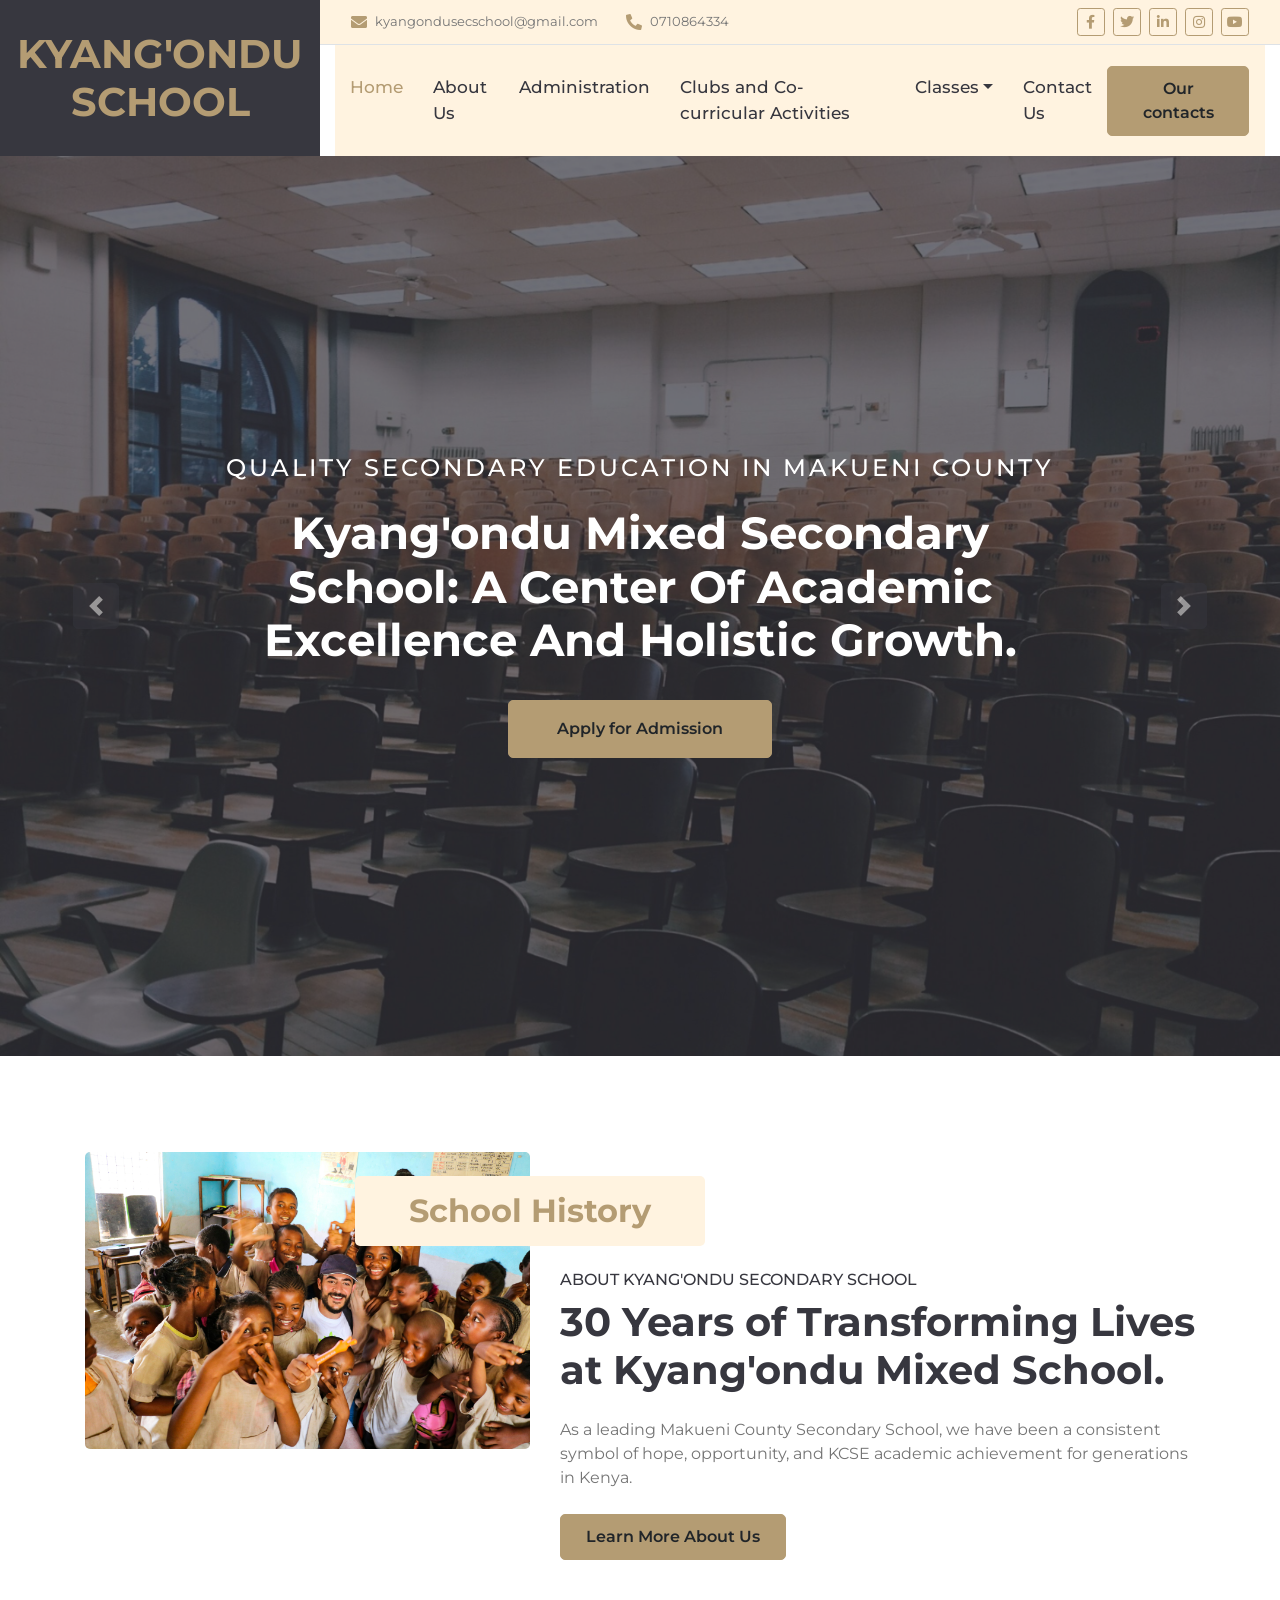
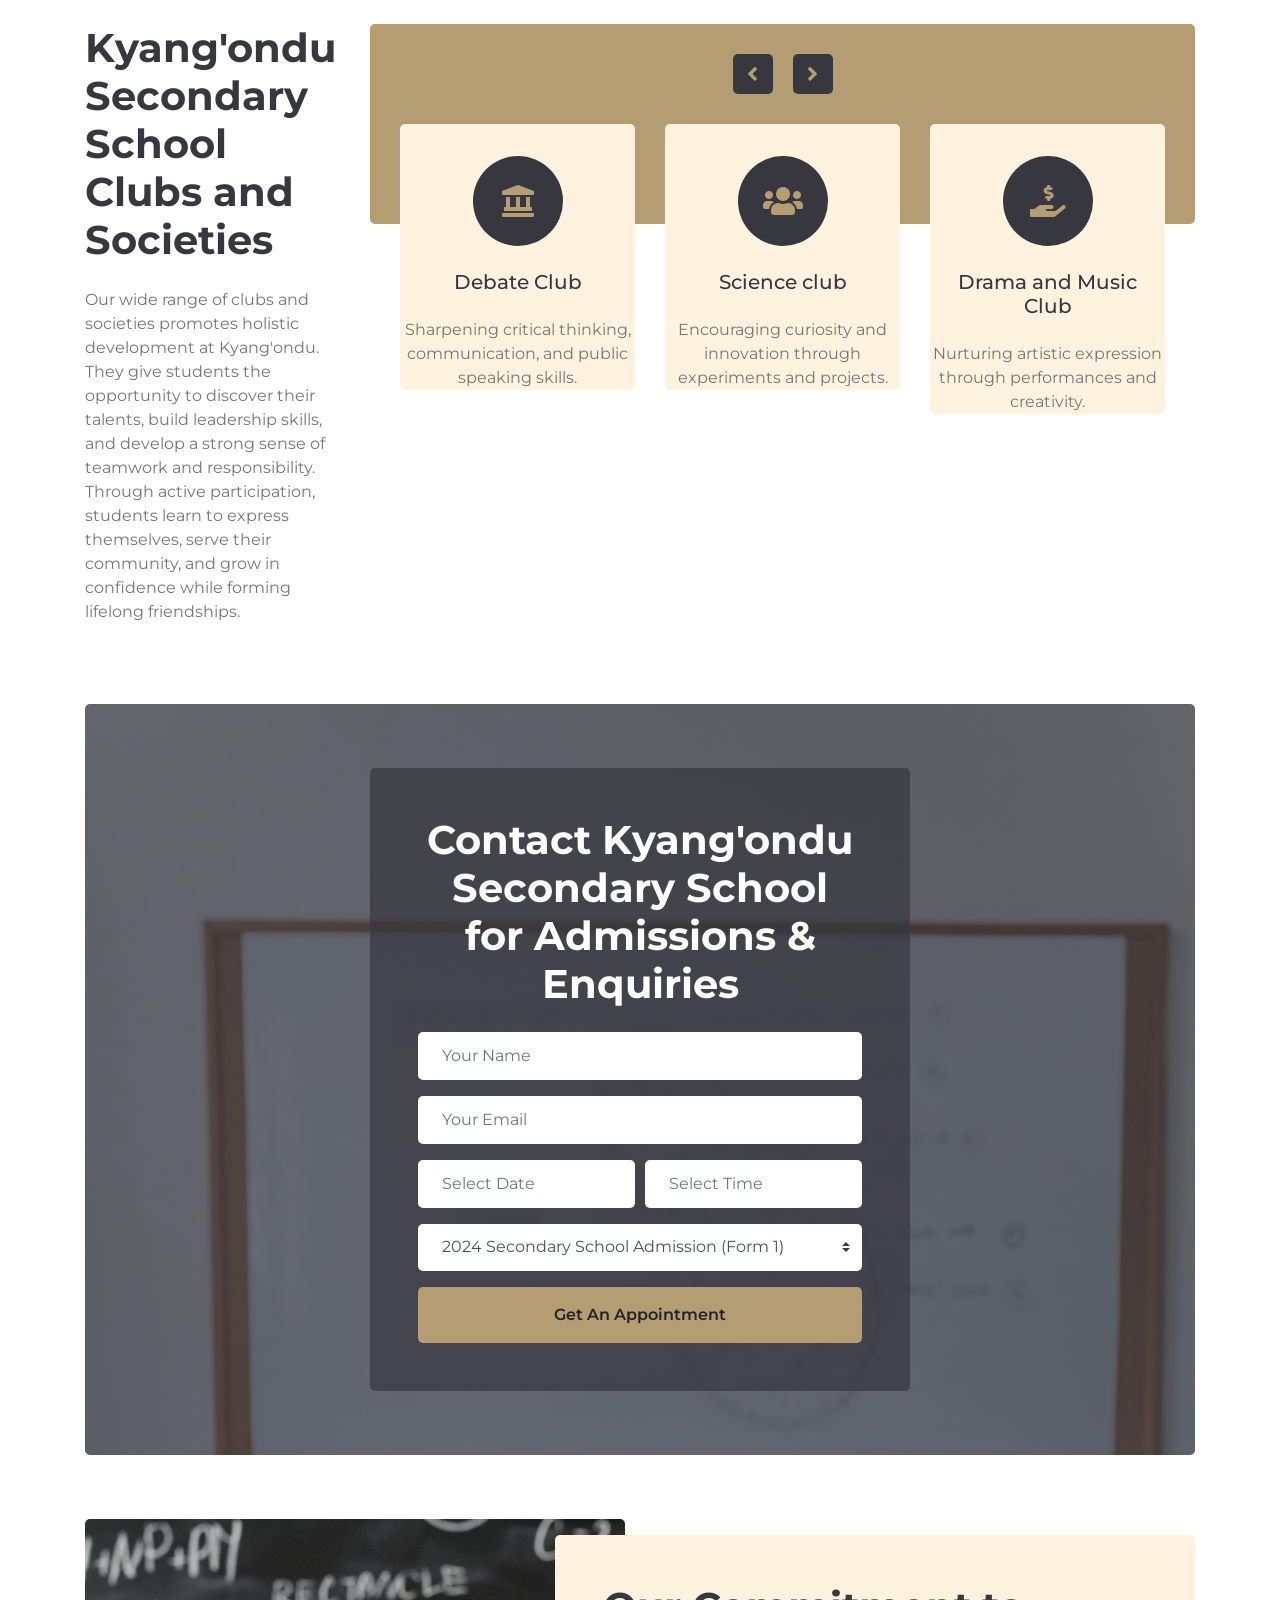
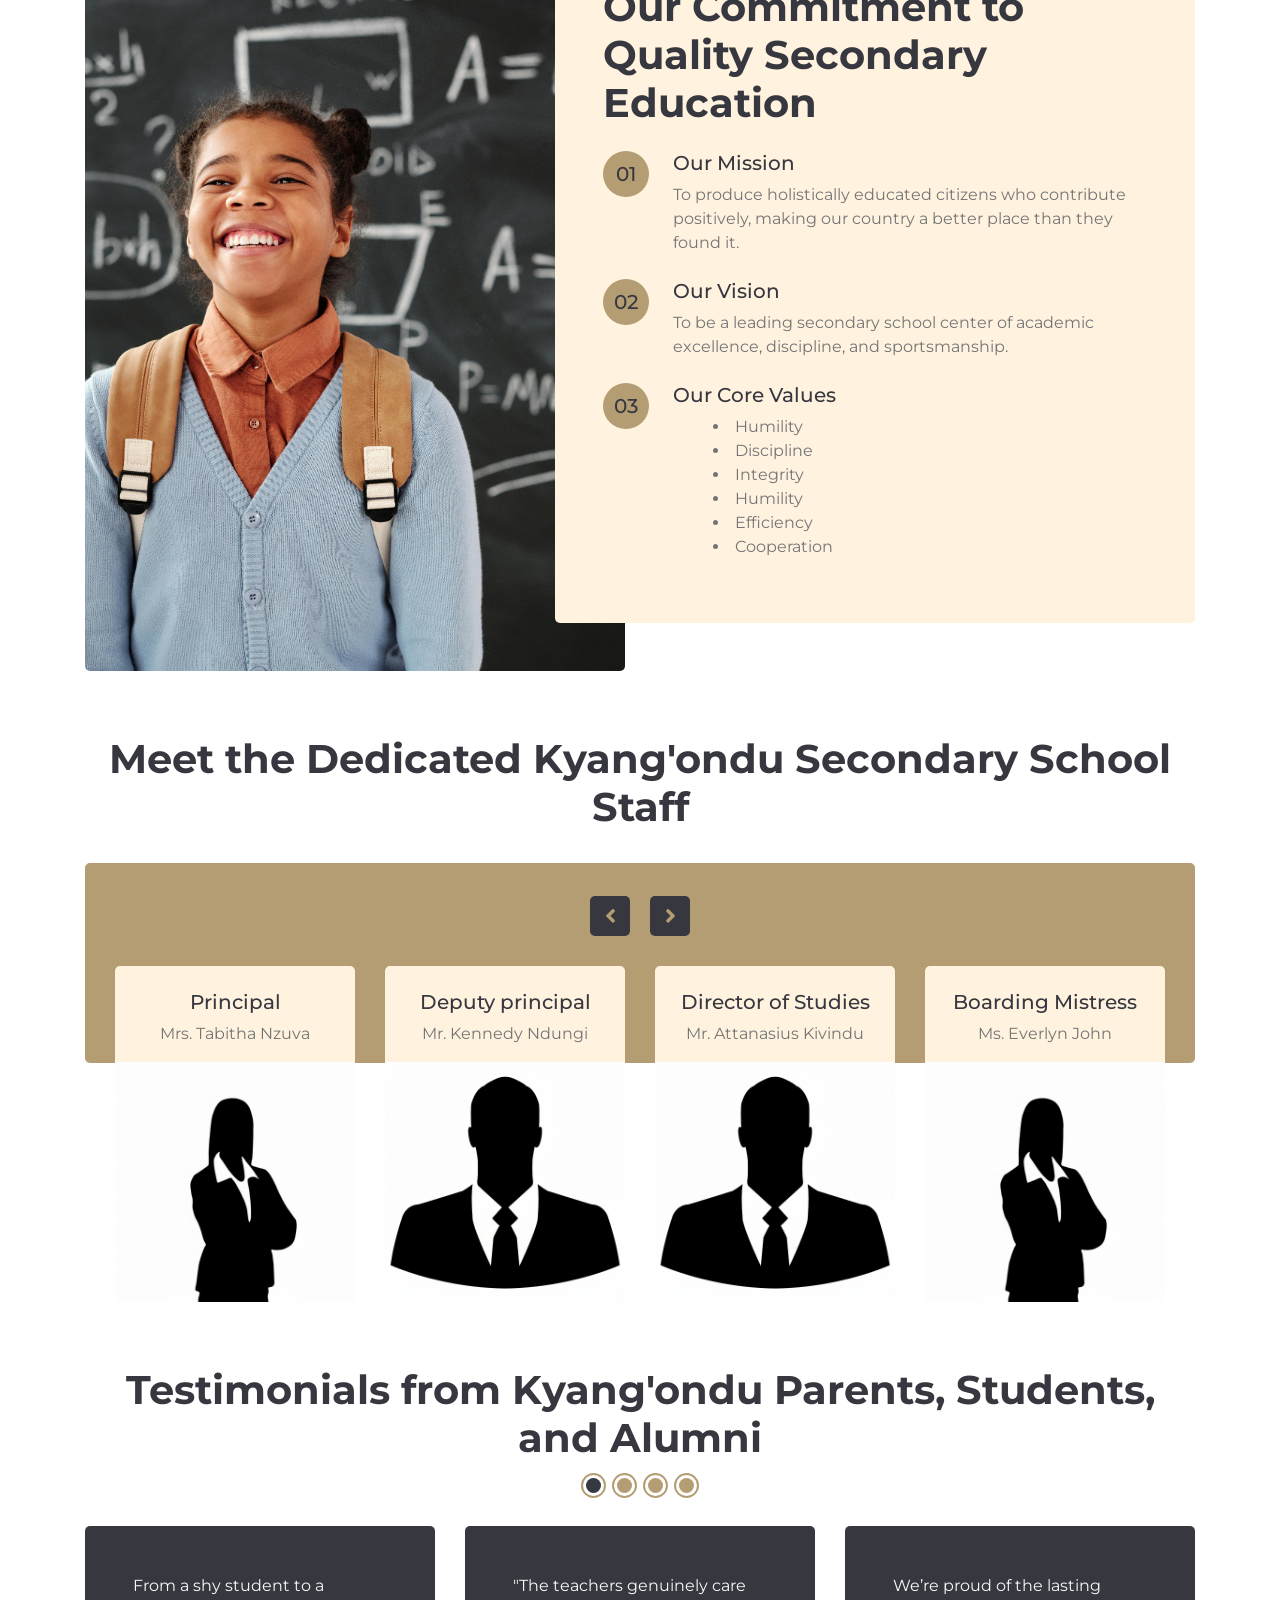
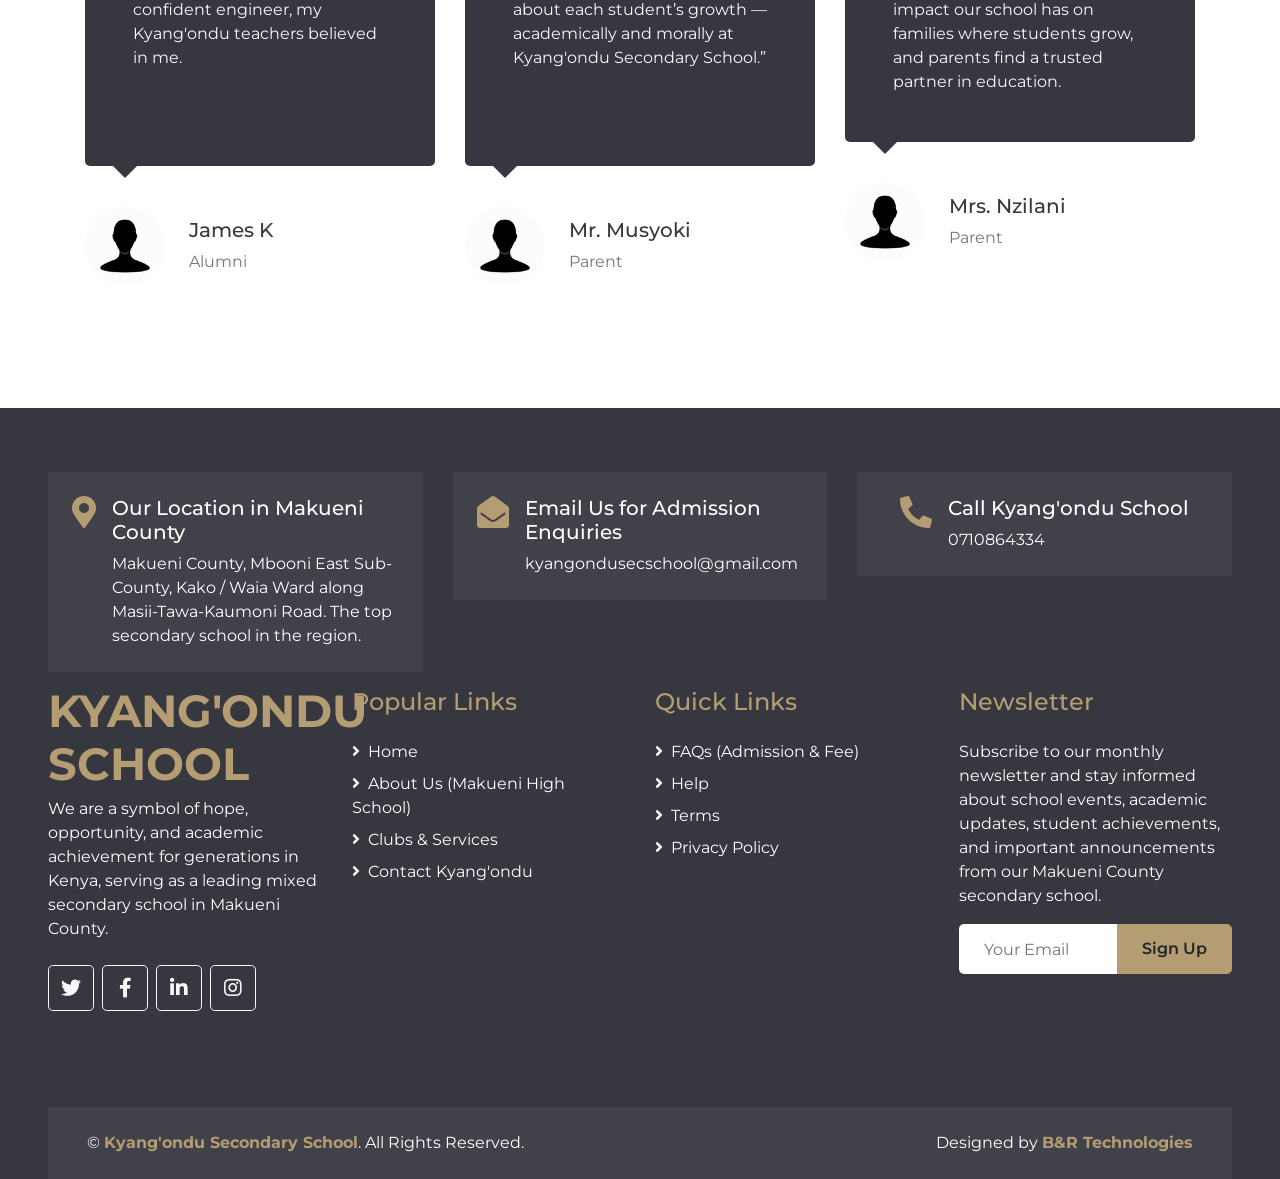
==== index.html @ d557ee7a "first commit" ====
<!DOCTYPE html>
<html lang="en">

<head>
    <meta charset="utf-8">
    <title>Kyang'ondu Mixed Secondary School | Academic Excellence in Makueni County, Kenya</title>
    <meta content="width=device-width, initial-scale=1.0" name="viewport">
    <meta content="Kyang'ondu Mixed Secondary School, Makueni County High School, Mbooni East, KCSE Performance, Quality Education Kenya, Secondary School Admission" name="keywords">
    <meta content="Kyang'ondu Mixed Secondary School: A center of academic excellence and discipline in Mbooni East, Makueni County. Offering quality secondary education and holistic development. Learn about our admission process and staff." name="description">

    <!-- Favicon -->
    <link href="img/favicon.ico" rel="icon">

    <!-- Google Web Fonts -->
    <link rel="preconnect" href="https://fonts.gstatic.com">
    <link href="https://fonts.googleapis.com/css2?family=Montserrat:wght@400;600&family=Roboto:wght@300;500;700&display=swap" rel="stylesheet"> 

    <!-- Font Awesome -->
    <link href="https://cdnjs.cloudflare.com/ajax/libs/font-awesome/5.10.0/css/all.min.css" rel="stylesheet">

    <!-- Libraries Stylesheet -->
    <link href="lib/owlcarousel/assets/owl.carousel.min.css" rel="stylesheet">
    <link href="lib/tempusdominus/css/tempusdominus-bootstrap-4.min.css" rel="stylesheet" />

    <!-- Customized Bootstrap Stylesheet -->
    <link href="css/style.css" rel="stylesheet">
</head>

<body>
    <!-- Header Start -->
    <div class="container-fluid">
        <div class="row">
            <div class="col-lg-3 bg-secondary d-none d-lg-block">
                <a href="index.html" class="navbar-brand w-100 h-100 m-0 p-0 d-flex align-items-center justify-content-center">
                    <!-- SEO: Main school name in H1 is strong -->
                    <h1 class="m-0 text-primary text-uppercase fs-3 fs-md-2 fs-lg-1 text-center">Kyang'ondu <br> School</h1>
                </a>
            </div>
            <div class="col-lg-9">
                <div class="row bg-white border-bottom d-none d-lg-flex">
                    <div class="col-lg-7 text-left">
                        <div class="h-100 d-inline-flex align-items-center py-2 px-3">
                            <i class="fa fa-envelope text-primary mr-2"></i>
                            <small>kyangondusecschool@gmail.com</small>
                        </div>
                        <div class="h-100 d-inline-flex align-items-center py-2 px-2">
                            <i class="fa fa-phone-alt text-primary mr-2"></i>
                            <small>0710864334</small>
                        </div>
                    </div>
                    <div class="col-lg-5 text-right">
                        <div class="d-inline-flex align-items-center p-2">
                            <a class="btn btn-sm btn-outline-primary btn-sm-square mr-2" href="">
                                <i class="fab fa-facebook-f"></i>
                            </a>
                            <a class="btn btn-sm btn-outline-primary btn-sm-square mr-2" href="">
                                <i class="fab fa-twitter"></i>
                            </a>
                            <a class="btn btn-sm btn-outline-primary btn-sm-square mr-2" href="">
                                <i class="fab fa-linkedin-in"></i>
                            </a>
                            <a class="btn btn-sm btn-outline-primary btn-sm-square mr-2" href="">
                                <i class="fab fa-instagram"></i>
                            </a>
                            <a class="btn btn-sm btn-outline-primary btn-sm-square mr-2" href="">
                                <i class="fab fa-youtube"></i>
                            </a>
                        </div>
                    </div>
                </div>
                <nav class="navbar navbar-expand-lg bg-white navbar-light p-0">
                    <a href="index.html" class="navbar-brand d-block d-lg-none">
                        <h3 class="m-0 display-4 text-primary text-uppercase">Kyang'ondu <br> School </h3>
                    </a>
                    <button type="button" class="navbar-toggler" data-toggle="collapse" data-target="#navbarCollapse">
                        <span class="navbar-toggler-icon"></span>
                    </button>
                    <div class="collapse navbar-collapse justify-content-between" id="navbarCollapse">
                        <div class="navbar-nav mr-auto py-0">
                            <a href="index.html" class="nav-item nav-link active">Home</a>
                            <a href="about.html" class="nav-item nav-link">About Us</a>
                            <a href="team.html" class="nav-item nav-link">Administration</a>
                            <a href="service.html" class="nav-item nav-link">Clubs and Co-curricular Activities</a>
                            <div class="nav-item dropdown">
                                <a href="#" class="nav-link dropdown-toggle" data-toggle="dropdown">Classes</a>
                                <div class="dropdown-menu rounded-0 m-0">
                                    <a href="#" class="dropdown-item">Form 1 Admission</a>
                                    <a href="#" class="dropdown-item">Form 2</a>
                                    <a href="#" class="dropdown-item">Form 3</a>
                                    <a href="#" class="dropdown-item">Form 4 (KCSE Class)</a>
                                </div>
                            </div>
                            <a href="contact.html" class="nav-item nav-link">Contact Us</a>
                        </div>
                        <a href="#footer" class="btn btn-primary mr-3 d-none d-lg-block">Our contacts</a>
                    </div>
                </nav>
            </div>
        </div>
    </div>
    <!-- Header End -->


    <!-- Carousel Start -->
    <div class="container-fluid p-0 mb-5 pb-5">
        <div id="header-carousel" class="carousel slide carousel-fade" data-ride="carousel">
            <div class="carousel-inner">
                <div class="carousel-item position-relative active" style="height: 100vh; min-height: 400px;">
                    <!-- SEO: Added alt text -->
                    <img class="position-absolute w-100 h-100" src="img/hall.jpg" style="object-fit: cover;" alt="Students gathered in the Kyang'ondu Secondary School assembly hall">
                    <div class="carousel-caption d-flex flex-column align-items-center justify-content-center">
                        <div class="p-3" style="max-width: 900px;">
                            <!-- SEO: Added keywords 'Secondary Education' and 'Makueni County' -->
                            <h4 class="text-white text-uppercase mb-4" style="letter-spacing: 3px;">Quality Secondary Education in Makueni County</h4>
                            <h3 class="display-4 text-capitalize text-white mb-4">Kyang'ondu Mixed Secondary School: A Center of Academic Excellence and Holistic Growth.</h3>
                            <a class="btn btn-primary py-3 px-5 mt-2" href="contact.html">Apply for Admission</a>
                        </div>
                    </div>
                </div>
                <div class="carousel-item position-relative" style="height: 100vh; min-height: 400px;">
                    <!-- SEO: Added alt text -->
                    <img class="position-absolute w-100 h-100" src="img/class room.jpg" style="object-fit: cover;" alt="A bright and equipped classroom at Kyang'ondu Mixed Secondary School">
                    <div class="carousel-caption d-flex flex-column align-items-center justify-content-center">
                        <div class="p-3" style="max-width: 900px;">
                            <!-- SEO: Added keywords 'KCSE Performance' and 'Student Transformation' -->
                            <h4 class="text-white text-uppercase mb-4" style="letter-spacing: 5px;">Leading KCSE Performance & Student Transformation</h4>
                            <h3 class="display-4 text-capitalize text-white mb-2">Kyang'ondu School: Dedicated to Excellence, Service, and Academic Achievement in Kenya.</h3>
                            <a class="btn btn-primary py-3 px-5 mt-2" href="contact.html">Get in touch with us</a>
                        </div>
                    </div>
                </div>
            </div>
            <a class="carousel-control-prev" href="#header-carousel" data-slide="prev">
                <div class="btn btn-lg btn-secondary btn-lg-square">
                    <span class="carousel-control-prev-icon"></span>
                </div>
            </a>
            <a class="carousel-control-next" href="#header-carousel" data-slide="next">
                <div class="btn btn-lg btn-secondary btn-lg-square">
                    <span class="carousel-control-next-icon"></span>
                </div>
            </a>
        </div>
    </div>
    <!-- Carousel End -->


    <!-- About Start -->
    <div class="container-fluid py-5">
        <div class="container py-5">
            <div class="row">
                <div class="col-lg-5">
                    <!-- SEO: Added alt text -->
                    <img class="img-fluid rounded" src="img/background.jpg" alt="Entrance view of Kyang'ondu Mixed Secondary School campus">
                </div>
                <div class="col-lg-7 mt-4 mt-lg-0">
                    <h2 class="position-relative text-center bg-white text-primary rounded p-3 mt-4 mb-4 d-none d-lg-block" style="width: 350px; margin-left: -205px;">School History</h2>
                    <h6 class="text-uppercase">About Kyang'ondu Secondary School</h6>
                    <!-- SEO: Added name and KCSE keyword -->
                    <h1 class="mb-4">30 Years of Transforming Lives at Kyang'ondu Mixed School.</h1>
                    <p>As a leading Makueni County Secondary School, we have been a consistent symbol of hope, opportunity, and KCSE academic achievement for generations in Kenya.</p>
                    <a href="about.html" class="btn btn-primary mt-2">Learn More About Us</a>
                </div>
            </div>
        </div>
    </div>
    <!-- About End -->


    <!-- Services Start -->
    <div class="container-fluid py-5">
        <div class="container py-5">
            <div class="row">
                <div class="col-lg-3">
                    <!-- SEO: Added name and services context keyword -->
                    <h1 class="mb-4">Kyang'ondu Secondary School Clubs and Societies</h1>
                    <p>Our wide range of clubs and societies promotes holistic development at Kyang'ondu. They give students the opportunity to discover their talents, 
                        build leadership skills, and develop a strong sense of teamwork and responsibility.
                        Through active participation, students learn to express themselves, serve their community, 
                        and grow in confidence while forming lifelong friendships.</p>
                </div>
                <div class="col-lg-9 pt-5 pt-lg-0">
                    <div class="bg-primary rounded" style="height: 200px;"></div>
                    <div class="owl-carousel service-carousel position-relative" style="margin-top: -100px; padding: 0 30px;">
                        <div class="d-flex flex-column align-items-center text-center bg-white rounded pt-4">
                            <div class="icon-box bg-secondary text-primary mt-2 mb-4">
                                <i class="fa fa-2x fa-landmark"></i>
                            </div>
                            <h5 class="mb-4 px-4">Debate Club</h5>
                            <p class="m-0">Sharpening critical thinking, communication, and public speaking skills.</p>
                        </div>
                        <div class="d-flex flex-column align-items-center text-center bg-white rounded pt-4">
                            <div class="icon-box bg-secondary text-primary mt-2 mb-4">
                                <i class="fa fa-2x fa-users"></i>
                            </div>
                            <h5 class="mb-4 px-4">Science club</h5>
                            <p class="m-0">Encouraging curiosity and innovation through experiments and projects.</p>
                        </div>
                        <div class="d-flex flex-column align-items-center text-center bg-white rounded pt-4">
                            <div class="icon-box bg-secondary text-primary mt-2 mb-4">
                                <i class="fa fa-2x fa-hand-holding-usd"></i>
                            </div>
                            <h5 class="mb-4 px-4">Drama and Music Club</h5>
                            <p class="m-0">Nurturing artistic expression through performances and creativity.</p>
                        </div>
                        <div class="d-flex flex-column align-items-center text-center bg-white rounded pt-4">
                            <div class="icon-box bg-secondary text-primary mt-2 mb-4">
                                <i class="fa fa-2x fa-gavel"></i>
                            </div>
                            <h5 class="mb-4 px-4">Journalism Club</h5>
                            <p class="m-0">Developing writing, photography, and storytelling skills for the school newsletter.</p>
                        </div>
                    </div>
                </div>
            </div>
        </div>
    </div>
    <!-- Services End -->


    <!-- Appointment Start -->
    <div class="container-fluid py-5">
        <div class="container py-5">
            <div class="bg-appointment rounded">
                <div class="row h-100 align-items-center justify-content-center">
                    <div class="col-lg-6 py-5">
                        <div class="rounded p-5 my-5" style="background: rgba(55, 55, 63, .7);">
                            <!-- SEO: Added specific contact keywords -->
                            <h1 class="text-center text-white mb-4">Contact Kyang'ondu Secondary School for Admissions & Enquiries</h1>
                            <form>
                                <div class="form-group">
                                    <input type="text" class="form-control border-0 p-4" placeholder="Your Name" required="required" />
                                </div>
                                <div class="form-group">
                                    <input type="email" class="form-control border-0 p-4" placeholder="Your Email" required="required" />
                                </div>
                                <div class="form-row">
                                    <div class="col-6">
                                        <div class="form-group">
                                            <div class="date" id="date" data-target-input="nearest">
                                                <input type="text" class="form-control border-0 p-4 datetimepicker-input" placeholder="Select Date" data-target="#date" data-toggle="datetimepicker"/>
                                            </div>
                                        </div>
                                    </div>
                                    <div class="col-6">
                                        <div class="form-group">
                                            <div class="time" id="time" data-target-input="nearest">
                                                <input type="text" class="form-control border-0 p-4 datetimepicker-input" placeholder="Select Time" data-target="#time" data-toggle="datetimepicker"/>
                                            </div>
                                        </div>
                                    </div>
                                </div>
                                <div class="form-group">
                                    <select class="custom-select border-0 px-4" style="height: 47px;">
                                        <!-- SEO: Targeted Admission option -->
                                        <option selected>2024 Secondary School Admission (Form 1)</option>
                                        <option value="1">Appointment with a teacher</option>
                                        <option value="2">School visit/Tour</option>
                                        <option value="3">Other Enquiry</option>
                                    </select>
                                </div>
                                <div>
                                    <button class="btn btn-primary btn-block border-0 py-3" type="submit">Get An Appointment</button>
                                </div>
                            </form>
                        </div>
                    </div>
                </div>
            </div>
        </div>
    </div>
    <!-- Appointment End -->


    <!-- Features Start -->
    <div class="container-fluid py-5">
        <div class="container py-5">
            <div class="row">
                <div class="col-lg-6" style="min-height: 500px;">
                    <div class="position-relative h-100 rounded overflow-hidden">
                        <!-- SEO: Added alt text -->
                        <img class="position-absolute w-100 h-100" src="img/classp.jpg" style="object-fit: cover;" alt="Students participating in a group class discussion at Kyang'ondu School">
                    </div>
                </div>
                <div class="col-lg-6 pt-5 pb-lg-5">
                    <div class="feature-text bg-white rounded p-lg-5">
                        <h1 class="mb-4">Our Commitment to Quality Secondary Education</h1>
                        <div class="d-flex mb-4">
                            <div class="btn-primary btn-lg-square px-3" style="border-radius: 50px;">
                                <h5 class="text-secondary m-0">01</h5>
                            </div>
                            <div class="ml-4">
                                <h5>Our Mission</h5>
                                <!-- SEO: Improved mission to include 'educated citizens' -->
                                <p class="m-0">To produce holistically educated citizens who contribute positively, making our country a better place than they found it.</p>
                            </div>
                        </div>
                        <div class="d-flex mb-4">
                            <div class="btn-primary btn-lg-square px-3" style="border-radius: 50px;">
                                <h5 class="text-secondary m-0">02</h5>
                            </div>
                            <div class="ml-4">
                                <h5>Our Vision</h5>
                                <!-- SEO: Reinforced key terms 'academic excellence' and 'secondary school' -->
                                <p class="m-0">To be a leading secondary school center of academic excellence, discipline, and sportsmanship.</p>
                            </div>
                        </div>
                        <div class="d-flex">
                            <div class="btn-primary btn-lg-square px-3" style="border-radius: 50px;">
                                <h5 class="text-secondary m-0">03</h5>
                            </div>
                            <div class="ml-4">
                                <h5>Our Core Values</h5>
                                <p class="m-2">
                                    <li style="margin-left: 40px;">Humility</li>
                                    <li style="margin-left: 40px;">Discipline</li>
                                    <li style="margin-left: 40px;">Integrity</li>
                                    <li style="margin-left: 40px;">Humility</li>
                                    <li style="margin-left: 40px;">Efficiency</li>
                                    <li style="margin-left: 40px;">Cooperation</li>
                                </p>
                            </div>
                        </div>
                    </div>
                </div>
            </div>
        </div>
    </div>
    <!-- Features End -->


    <!-- Team Start -->
    <div class="container-fluid py-5">
        <div class="container py-5">
            <div class="text-center pb-2">
                <!-- SEO: Added specific staff keywords -->
                <h1 class="mb-4">Meet the Dedicated Kyang'ondu Secondary School Staff</h1>
            </div>
            <div class="row">
                <div class="col-12">
                    <div class="bg-primary rounded" style="height: 200px;"></div>
                    <div class="owl-carousel team-carousel position-relative" style="margin-top: -97px; padding: 0 30px;">
                        <div class="team-item text-center bg-white rounded overflow-hidden pt-4">
                            <h5 class="mb-2 px-4">Principal</h5>
                            <p class="mb-3 px-4">Mrs. Tabitha Nzuva </p>
                            <div class="team-img position-relative">
                                <!-- SEO: Added alt text -->
                                <img class="img-fluid" src="img/femaleicon.png" alt="Principal of Kyang'ondu Secondary School, Mrs. Tabitha Nzuva">
                                <div class="team-social">
                                    <a class="btn btn-outline-light btn-square mx-1" href="#"><i class="fab fa-twitter"></i></a>
                                    <a class="btn btn-outline-light btn-square mx-1" href="#"><i class="fab fa-facebook-f"></i></a>
                                    <a class="btn btn-outline-light btn-square mx-1" href="#"><i class="fab fa-linkedin-in"></i></a>
                                </div>
                            </div>
                        </div>
                        <div class="team-item text-center bg-white rounded overflow-hidden pt-4">
                            <h5 class="mb-2 px-4">Deputy principal</h5>
                            <p class="mb-3 px-4">Mr. Kennedy Ndungi</p>
                            <div class="team-img position-relative">
                                <!-- SEO: Added alt text -->
                                <img class="img-fluid" src="img/maleicon.png" alt="Deputy Principal of Kyang'ondu Secondary School, Mr. Kennedy Ndungi">
                                <div class="team-social">
                                    <a class="btn btn-outline-light btn-square mx-1" href="#"><i class="fab fa-twitter"></i></a>
                                    <a class="btn btn-outline-light btn-square mx-1" href="#"><i class="fab fa-facebook-f"></i></a>
                                    <a class="btn btn-outline-light btn-square mx-1" href="#"><i class="fab fa-linkedin-in"></i></a>
                                </div>
                            </div>
                        </div>
                        <div class="team-item text-center bg-white rounded overflow-hidden pt-4">
                            <h5 class="mb-2 px-4">Director of Studies</h5>
                            <p class="mb-3 px-4">Mr. Attanasius Kivindu </p>
                            <div class="team-img position-relative">
                                <!-- SEO: Added alt text -->
                                <img class="img-fluid" src="img/maleicon.png" alt="Director of Studies, Kyang'ondu Secondary School, Mr. Attanasius Kivindu">
                                <div class="team-social">
                                    <a class="btn btn-outline-light btn-square mx-1" href="#"><i class="fab fa-twitter"></i></a>
                                    <a class="btn btn-outline-light btn-square mx-1" href="#"><i class="fab fa-facebook-f"></i></a>
                                    <a class="btn btn-outline-light btn-square mx-1" href="#"><i class="fab fa-linkedin-in"></i></a>
                                </div>
                            </div>
                        </div>
                        <div class="team-item text-center bg-white rounded overflow-hidden pt-4">
                            <h5 class="mb-2 px-4">Boarding Mistress</h5>
                            <p class="mb-3 px-4">Ms. Everlyn John </p>
                            <div class="team-img position-relative">
                                <!-- SEO: Added alt text -->
                                <img class="img-fluid" src="img/femaleicon.png" alt="Boarding Mistress, Kyang'ondu Secondary School, Ms. Everlyn John">
                                <div class="team-social">
                                    <a class="btn btn-outline-light btn-square mx-1" href="#"><i class="fab fa-twitter"></i></a>
                                    <a class="btn btn-outline-light btn-square mx-1" href="#"><i class="fab fa-facebook-f"></i></a>
                                    <a class="btn btn-outline-light btn-square mx-1" href="#"><i class="fab fa-linkedin-in"></i></a>
                                </div>
                            </div>
                        </div>
                        <div class="team-item text-center bg-white rounded overflow-hidden pt-4">
                            <h5 class="mb-2 px-4">Senior teacher</h5>
                            <p class="mb-3 px-4">Mrs. Agnes Muthama </p>
                            <div class="team-img position-relative">
                                <!-- SEO: Added alt text -->
                                <img class="img-fluid" src="img/femaleicon.png" alt="Senior Teacher, Kyang'ondu Secondary School, Mrs. Agnes Muthama">
                                <div class="team-social">
                                    <a class="btn btn-outline-light btn-square mx-1" href="#"><i class="fab fa-twitter"></i></a>
                                    <a class="btn btn-outline-light btn-square mx-1" href="#"><i class="fab fa-facebook-f"></i></a>
                                    <a class="btn btn-outline-light btn-square mx-1" href="#"><i class="fab fa-linkedin-in"></i></a>
                                </div>
                            </div>
                        </div>
                        <div class="team-item text-center bg-white rounded overflow-hidden pt-4">
                            <h5 class="mb-2 px-4">Board Chairman</h5>
                            <p class="mb-3 px-4">Eng. James Mbuva</p>
                            <div class="team-img position-relative">
                                <!-- SEO: Added alt text -->
                                <img class="img-fluid" src="img/maleicon.png" alt="Board Chairman of Kyang'ondu Secondary School, Eng. James Mbuva">
                                <div class="team-social">
                                    <a class="btn btn-outline-light btn-square mx-1" href="#"><i class="fab fa-twitter"></i></a>
                                    <a class="btn btn-outline-light btn-square mx-1" href="#"><i class="fab fa-facebook-f"></i></a>
                                    <a class="btn btn-outline-light btn-square mx-1" href="#"><i class="fab fa-linkedin-in"></i></a>
                                </div>
                            </div>
                        </div>
                        <div class="team-item text-center bg-white rounded overflow-hidden pt-4">
                            <h5 class="mb-2 px-4">Chaplain</h5>
                            <p class="mb-3 px-4">Rev. James Kilinda</p>
                            <div class="team-img position-relative">
                                <!-- SEO: Added alt text -->
                                <img class="img-fluid" src="img/maleicon.png" alt="Chaplain of Kyang'ondu Secondary School, Rev. James Kilinda">
                                <div class="team-social">
                                    <a class="btn btn-outline-light btn-square mx-1" href="#"><i class="fab fa-twitter"></i></a>
                                    <a class="btn btn-outline-light btn-square mx-1" href="#"><i class="fab fa-facebook-f"></i></a>
                                    <a class="btn btn-outline-light btn-square mx-1" href="#"><i class="fab fa-linkedin-in"></i></a>
                                </div>
                            </div>
                        </div>
                    </div>
                </div>
            </div>
        </div>
    </div>
    <!-- Team End -->


    <!-- Testimonial Start -->
    <div class="container-fluid py-5">
        <div class="container py-5">
            <div class="text-center pb-5">
                <!-- SEO: Refined H1 to include context -->
                <h1 class="mb-5">Testimonials from Kyang'ondu Parents, Students, and Alumni</h1>
            </div>
            <div class="owl-carousel testimonial-carousel">
                <div class="testimonial-item">
                    <div class="testimonial-text position-relative bg-secondary text-light rounded p-5 mb-4">
                        "The teachers genuinely care about each student’s growth — academically and morally at Kyang'ondu Secondary School.” <br> <br> <br>
                    </div>
                    <div class="d-flex align-items-center pt-3">
                        <!-- SEO: Added alt text -->
                        <img class="img-fluid rounded-circle" src="img/unisexicon.png" style="width: 80px; height: 80px;" alt="Parent Testimonial Icon">
                        <div class="pl-4">
                            <h5>Mr. Musyoki</h5>
                            <p class="m-0">Parent</p>
                        </div>
                    </div>
                </div>
                <div class="testimonial-item">
                    <div class="testimonial-text position-relative bg-secondary text-light rounded p-5 mb-4">
                        We’re proud of the lasting impact our school has on families where students grow, and parents find a trusted partner in education.
                    </div>
                    <div class="d-flex align-items-center pt-3">
                        <!-- SEO: Added alt text -->
                        <img class="img-fluid rounded-circle" src="img/unisexicon.png" style="width: 80px; height: 80px;" alt="Parent Testimonial Icon">
                        <div class="pl-4">
                            <h5>Mrs. Nzilani</h5>
                            <p class="m-0">Parent</p>
                        </div>
                    </div>
                </div>
                <div class="testimonial-item">
                    <div class="testimonial-text position-relative bg-secondary text-light rounded p-5 mb-4">
                        The school has helped me discover my talents and work hard toward my dreams. I love the supportive teachers! <br> <br>
                    </div>
                    <div class="d-flex align-items-center pt-3">
                        <!-- SEO: Added alt text -->
                        <img class="img-fluid rounded-circle" src="img/unisexicon.png" style="width: 80px; height: 80px;" alt="Student Testimonial Icon">
                        <div class="pl-4">
                            <h5>Mary N</h5>
                            <p class="m-0">Student</p>
                        </div>
                    </div>
                </div>
                <div class="testimonial-item">
                    <div class="testimonial-text position-relative bg-secondary text-light rounded p-5 mb-4">
                        From a shy student to a confident engineer, my Kyang'ondu teachers believed in me. <br> <br> <br>
                    </div>
                    <div class="d-flex align-items-center pt-3">
                        <!-- SEO: Added alt text -->
                        <img class="img-fluid rounded-circle" src="img/unisexicon.png" style="width: 80px; height: 80px;" alt="Alumni Testimonial Icon">
                        <div class="pl-4">
                            <h5>James K</h5>
                            <p class="m-0">Alumni</p>
                        </div>
                    </div>
                </div>
            </div>
        </div>
    </div>
    <!-- Testimonial End -->


    <!-- Footer Start -->
    <div id="footer" class="container-fluid bg-secondary text-white pt-5 px-sm-3 px-md-5" style="margin-top: 90px;">
        <div class="row mt-5">
            <div class="col-lg-4">
                <div class="d-flex justify-content-lg-center p-4" style="background: rgba(256, 256, 256, .05);">
                    <i class="fa fa-2x fa-map-marker-alt text-primary"></i>
                    <div class="ml-3">
                        <h5 class="text-white">Our Location in Makueni County</h5>
                        <!-- SEO: Added location-based keywords -->
                        <p class="m-0">Makueni County, Mbooni East Sub-County, Kako / Waia Ward along Masii-Tawa-Kaumoni Road. The top secondary school in the region.</p>
                    </div>
                </div>
            </div>
            <div class="col-lg-4">
                <div class="d-flex justify-content-lg-center p-4" style="background: rgba(256, 256, 256, .05);">
                    <i class="fa fa-2x fa-envelope-open text-primary"></i>
                    <div class="ml-3">
                        <h5 class="text-white">Email Us for Admission Enquiries</h5>
                        <p class="m-0">kyangondusecschool@gmail.com</p>
                    </div>
                </div>
            </div>
            <div class="col-lg-4">
                <div class="d-flex justify-content-lg-center p-4" style="background: rgba(256, 256, 256, .05);">
                    <i class="fa fa-2x fa-phone-alt text-primary"></i>
                    <div class="ml-3">
                        <h5 class="text-white">Call Kyang'ondu School</h5>
                        <p class="m-0">0710864334</p>
                    </div>
                </div>
            </div>
        </div>
        <div class="row pt-5">
            <div class="col-lg-3 col-md-6 mb-5">
                <a href="index.html" class="navbar-brand">
                    <h1 class="m-0 mt-n2 display-4 text-primary text-uppercase">Kyang'ondu <br> School</h1>
                </a>
                <p>We are a symbol of hope, opportunity, and academic achievement for generations in Kenya, serving as a leading mixed secondary school in Makueni County.</p>
                <div class="d-flex justify-content-start mt-4">
                    <a class="btn btn-lg btn-outline-light btn-lg-square mr-2" href="#"><i class="fab fa-twitter"></i></a>
                    <a class="btn btn-lg btn-outline-light btn-lg-square mr-2" href="#"><i class="fab fa-facebook-f"></i></a>
                    <a class="btn btn-lg btn-outline-light btn-lg-square mr-2" href="#"><i class="fab fa-linkedin-in"></i></a>
                    <a class="btn btn-lg btn-outline-light btn-lg-square" href="#"><i class="fab fa-instagram"></i></a>
                </div>
            </div>
            <div class="col-lg-3 col-md-6 mb-5">
                <h4 class="font-weight-semi-bold text-primary mb-4">Popular Links</h4>
                <div class="d-flex flex-column justify-content-start">
                    <a class="text-white mb-2" href="index.html"><i class="fa fa-angle-right mr-2"></i>Home</a>
                    <a class="text-white mb-2" href="about.html"><i class="fa fa-angle-right mr-2"></i>About Us (Makueni High School)</a>
                    <a class="text-white mb-2" href="service.html"><i class="fa fa-angle-right mr-2"></i>Clubs & Services</a>
                    <a class="text-white" href="contact.html"><i class="fa fa-angle-right mr-2"></i>Contact Kyang'ondu</a>
                </div>
            </div>
            <div class="col-lg-3 col-md-6 mb-5">
                <h4 class="font-weight-semi-bold text-primary mb-4">Quick Links</h4>
                <div class="d-flex flex-column justify-content-start">
                    <a class="text-white mb-2" href="#"><i class="fa fa-angle-right mr-2"></i>FAQs (Admission & Fee)</a>
                    <a class="text-white mb-2" href="#"><i class="fa fa-angle-right mr-2"></i>Help</a>
                    <a class="text-white mb-2" href="#"><i class="fa fa-angle-right mr-2"></i>Terms</a>
                    <a class="text-white mb-2" href="#"><i class="fa fa-angle-right mr-2"></i>Privacy Policy</a>
                </div>
            </div>
            <div class="col-lg-3 col-md-6 mb-5">
                <h4 class="font-weight-semi-bold text-primary mb-4">Newsletter</h4>
                <p>Subscribe to our monthly newsletter and stay informed about school events, academic updates, student achievements, and important announcements from our Makueni County secondary school.</p>
                <div class="w-100">
                    <div class="input-group">
                        <input type="text" class="form-control border-0" style="padding: 25px;" placeholder="Your Email">
                        <div class="input-group-append">
                            <button class="btn btn-primary px-4">Sign Up</button>
                        </div>
                    </div>
                </div>
            </div>
        </div>
        <div class="row p-4 mt-5 mx-0" style="background: rgba(256, 256, 256, .05);">
            <div class="col-md-6 text-center text-md-left mb-3 mb-md-0">
                <p class="m-0 text-white">&copy; <a class="font-weight-bold" href="#">Kyang'ondu Secondary School</a>. All Rights Reserved.</p>
            </div>
            <div class="col-md-6 text-center text-md-right">
                <p class="m-0 text-white">Designed by <a class="font-weight-bold" href="https://www.brtechnologies.co.ke/">B&R Technologies</a></p>
            </div>
        </div>
    </div>
    <!-- Footer End -->


    <!-- Back to Top -->
    <a href="#" class="btn btn-primary px-3 back-to-top"><i class="fa fa-angle-double-up"></i></a>


    <!-- JavaScript Libraries -->
    <script src="https://code.jquery.com/jquery-3.4.1.min.js"></script>
    <script src="https://stackpath.bootstrapcdn.com/bootstrap/4.4.1/js/bootstrap.bundle.min.js"></script>
    <script src="lib/easing/easing.min.js"></script>
    <script src="lib/waypoints/waypoints.min.js"></script>
    <script src="lib/owlcarousel/owl.carousel.min.js"></script>
    <script src="lib/tempusdominus/js/moment.min.js"></script>
    <script src="lib/tempusdominus/js/moment-timezone.min.js"></script>
    <script src="lib/tempusdominus/js/tempusdominus-bootstrap-4.min.js"></script>

    <!-- Contact Javascript File -->
    <script src="mail/jqBootstrapValidation.min.js"></script>
    <script src="mail/contact.js"></script>

    <!-- Template Javascript -->
    <script src="js/main.js"></script>

    <script src="https://cdn.jsdelivr.net/npm/bootstrap@5.3.2/dist/js/bootstrap.bundle.min.js"></script>

</body>

</html>
---- css/style.css ----
/******* Bootstrap Theming ********/
/*!
 * Bootstrap v4.5.3 (https://getbootstrap.com/)
 * Copyright 2011-2020 The Bootstrap Authors
 * Copyright 2011-2020 Twitter, Inc.
 * Licensed under MIT (https://github.com/twbs/bootstrap/blob/main/LICENSE)
 */
:root {
  --blue: #007bff;
  --indigo: #6610f2;
  --purple: #6f42c1;
  --pink: #e83e8c;
  --red: #dc3545;
  --orange: #fd7e14;
  --yellow: #ffc107;
  --green: #28a745;
  --teal: #20c997;
  --cyan: #17a2b8;
  --white: #fff;
  --gray: #6c757d;
  --gray-dark: #343a40;
  --primary: #B49C73;
  --secondary: #37373F;
  --success: #28a745;
  --info: #17a2b8;
  --warning: #ffc107;
  --danger: #dc3545;
  --light: #f8f9fa;
  --dark: #343a40;
  --breakpoint-xs: 0;
  --breakpoint-sm: 576px;
  --breakpoint-md: 768px;
  --breakpoint-lg: 992px;
  --breakpoint-xl: 1200px;
  --font-family-sans-serif: "Montserrat", sans-serif;
  --font-family-monospace: SFMono-Regular, Menlo, Monaco, Consolas, "Liberation Mono", "Courier New", monospace;
}

*,
*::before,
*::after {
  box-sizing: border-box;
}

html {
  font-family: sans-serif;
  line-height: 1.15;
  -webkit-text-size-adjust: 100%;
  -webkit-tap-highlight-color: rgba(0, 0, 0, 0);
}

article, aside, figcaption, figure, footer, header, hgroup, main, nav, section {
  display: block;
}

body {
  margin: 0;
  font-family: "Montserrat", sans-serif;
  font-size: 1rem;
  font-weight: 400;
  line-height: 1.5;
  color: #757575;
  text-align: left;
  background-color: #fff;
}

[tabindex="-1"]:focus:not(:focus-visible) {
  outline: 0 !important;
}

hr {
  box-sizing: content-box;
  height: 0;
  overflow: visible;
}

h1, h2, h3, h4, h5, h6 {
  margin-top: 0;
  margin-bottom: 0.5rem;
}

p {
  margin-top: 0;
  margin-bottom: 1rem;
}

abbr[title],
abbr[data-original-title] {
  text-decoration: underline;
  text-decoration: underline dotted;
  cursor: help;
  border-bottom: 0;
  text-decoration-skip-ink: none;
}

address {
  margin-bottom: 1rem;
  font-style: normal;
  line-height: inherit;
}

ol,
ul,
dl {
  margin-top: 0;
  margin-bottom: 1rem;
}

ol ol,
ul ul,
ol ul,
ul ol {
  margin-bottom: 0;
}

dt {
  font-weight: 700;
}

dd {
  margin-bottom: .5rem;
  margin-left: 0;
}

blockquote {
  margin: 0 0 1rem;
}

b,
strong {
  font-weight: bolder;
}

small {
  font-size: 80%;
}

/* My changes */

section {
    padding: 90px 0 90px 0;
    position: relative;
}

section:not(.relative) {}

section.no-bg,
#content.no-bg {
    background: none !important;
}

.spacer-double {
    width: 100%;
    height: 60px;
    display: block;
    clear: both;
}

.spacer-half {
    width: 100%;
    height: 15px;
    display: block;
    clear: both;
}

.spacer-half {
    width: 100%;
    height: 15px;
    display: block;
    clear: both;
}

.spacer-10 {
    width: 100%;
    height: 10px;
    display: block;
    clear: both;
}

.spacer-20 {
    width: 100%;
    height: 20px;
    display: block;
    clear: both;
}

.spacer-30 {
    width: 100%;
    height: 30px;
    display: block;
    clear: both;
}

.spacer-40 {
    width: 100%;
    height: 40px;
    display: block;
    clear: both;
}

.spacer-50 {
    width: 100%;
    height: 50px;
    display: block;
    clear: both;
}

.spacer-60 {
    width: 100%;
    height: 60px;
    display: block;
    clear: both;
}

hr {
    display: block;
    clear: both;
    border-top: solid 1px #ddd;
    margin: 40px 0 40px 0;
}

.mask {
    width: 100%;
    position: relative;
    overflow: hidden !important;
    display: inline-block;
    -webkit-box-shadow: 2px 2px 30px 0px rgba(0, 0, 0, 0.2);
    -moz-box-shadow: 2px 2px 30px 0px rgba(0, 0, 0, 0.2);
    box-shadow: 2px 2px 30px 0px rgba(0, 0, 0, 0.2);
}

.mask img {
    width: 100%;
    height: 100%;
}

.mask .cover {
    display: table;
    position: absolute;
    z-index: 100;
    width: 100%;
    height: 70px;
    padding: 25px;
    background: #000000;z
    bottom: 0px;
    top: 100%;
    margin-top: -70px;
}

.mask .cover .c-inner {
    display: table-cell;
    vertical-align: middle;
}

.mask.light .cover {
    background: #ffffff;
}

.mask .cover h3 {
    font-size: 18px;
    color: #fff;
    line-height: 1em;
    padding-left: 30px;
}

.mask.light .cover h3 {
    color: #000000;
}

.mask .cover p {
    color: #bbbbbb;
    padding-top: 15px;
    padding-right: 25px;
}

.mask.light .cover p {
    color: #777777;
}

.mask:hover .cover {
    height: 100%;
    top: 0;
    margin-top: -0px;
    background: rgba(0, 0, 0, .8);
}

.mask:hover .cover p {
    opacity: 1;
}

.mask:hover .cover p {
    padding-top: 0px;
}

.mask .cover h3 span {
    margin-left: 20px;
}

.mask .cover h3 i {
    font-size: 32px;
    position: absolute;
    left: 30px;
    margin-top: -8px;
}

.rtl .mask .cover h3 i {
    right: 30px;
}

.rtl .mask .cover h3 {
    padding-right: 50px;
}

.rtl .mask .cover p {
    padding-right: 15px;
}

.mask.s1 .cover {
    top: 0;
    padding: 30px;
    text-align: center;
    background: rgba(0, 0, 0, .0);
}

.mask.s1 .cover .desc {
    opacity: 0;
}

.mask.s1:hover .cover {
    background: rgba(0, 0, 0, .8);
}

.mask.s1:hover .cover .desc {
    opacity: 1;
}

.mask.s1 h3 {
    font-size: 24px;
}

.mask .cover a.btn-custom {
    display: block;
    padding: 5px 10px;
    width: 100%;
    text-align: center;
}

.mask .s-gradient img {
    -webkit-filter: grayscale(100%);
    -moz-filter: grayscale(100%);
    -o-filter: grayscale(100%);
    -ms-filter: grayscale(100%);
    filter: grayscale(100%);
}

.mask .s-gradient {
    position: relative;
}

.mask .s-gradient .gradient-fx {
    position: absolute;
    background: #333;
    width: 100%;
    height: 100%;
    z-index: 1;
    background: -moz-linear-gradient(left, rgba(var(--primary-color-rgb), .75) 0%, rgba(var(--primary-color-rgb), .2) 100%);
    background: -webkit-linear-gradient(left, rgba(var(--primary-color-rgb), .75) 0%, rgba(var(--primary-color-rgb), .2) 100%);
    background: linear-gradient(to right, rgba(var(--primary-color-rgb), .75) 0%, rgba(var(--primary-color-rgb), .2) 100%);
}



/* End of my changes */

sub,
sup {
  position: relative;
  font-size: 75%;
  line-height: 0;
  vertical-align: baseline;
}

sub {
  bottom: -.25em;
}

sup {
  top: -.5em;
}

a {
  color: #B49C73;
  text-decoration: none;
  background-color: transparent;
}

a:hover {
  color: #8e764c;
  text-decoration: underline;
}

a:not([href]):not([class]) {
  color: inherit;
  text-decoration: none;
}

a:not([href]):not([class]):hover {
  color: inherit;
  text-decoration: none;
}

pre,
code,
kbd,
samp {
  font-family: SFMono-Regular, Menlo, Monaco, Consolas, "Liberation Mono", "Courier New", monospace;
  font-size: 1em;
}

pre {
  margin-top: 0;
  margin-bottom: 1rem;
  overflow: auto;
  -ms-overflow-style: scrollbar;
}

figure {
  margin: 0 0 1rem;
}

img {
  vertical-align: middle;
  border-style: none;
}

svg {
  overflow: hidden;
  vertical-align: middle;
}

table {
  border-collapse: collapse;
}

caption {
  padding-top: 0.75rem;
  padding-bottom: 0.75rem;
  color: #6c757d;
  text-align: left;
  caption-side: bottom;
}

th {
  text-align: inherit;
  text-align: -webkit-match-parent;
}

label {
  display: inline-block;
  margin-bottom: 0.5rem;
}

button {
  border-radius: 0;
}

button:focus {
  outline: 1px dotted;
  outline: 5px auto -webkit-focus-ring-color;
}

input,
button,
select,
optgroup,
textarea {
  margin: 0;
  font-family: inherit;
  font-size: inherit;
  line-height: inherit;
}

button,
input {
  overflow: visible;
}

button,
select {
  text-transform: none;
}

[role="button"] {
  cursor: pointer;
}

select {
  word-wrap: normal;
}

button,
[type="button"],
[type="reset"],
[type="submit"] {
  -webkit-appearance: button;
}

button:not(:disabled),
[type="button"]:not(:disabled),
[type="reset"]:not(:disabled),
[type="submit"]:not(:disabled) {
  cursor: pointer;
}

button::-moz-focus-inner,
[type="button"]::-moz-focus-inner,
[type="reset"]::-moz-focus-inner,
[type="submit"]::-moz-focus-inner {
  padding: 0;
  border-style: none;
}

input[type="radio"],
input[type="checkbox"] {
  box-sizing: border-box;
  padding: 0;
}

textarea {
  overflow: auto;
  resize: vertical;
}

fieldset {
  min-width: 0;
  padding: 0;
  margin: 0;
  border: 0;
}

legend {
  display: block;
  width: 100%;
  max-width: 100%;
  padding: 0;
  margin-bottom: .5rem;
  font-size: 1.5rem;
  line-height: inherit;
  color: inherit;
  white-space: normal;
}

@media (max-width: 1200px) {
  legend {
    font-size: calc(1.275rem + 0.3vw) ;
  }
}

progress {
  vertical-align: baseline;
}

[type="number"]::-webkit-inner-spin-button,
[type="number"]::-webkit-outer-spin-button {
  height: auto;
}

[type="search"] {
  outline-offset: -2px;
  -webkit-appearance: none;
}

[type="search"]::-webkit-search-decoration {
  -webkit-appearance: none;
}

::-webkit-file-upload-button {
  font: inherit;
  -webkit-appearance: button;
}

output {
  display: inline-block;
}

summary {
  display: list-item;
  cursor: pointer;
}

template {
  display: none;
}

[hidden] {
  display: none !important;
}

h1, h2, h3, h4, h5, h6,
.h1, .h2, .h3, .h4, .h5, .h6 {
  margin-bottom: 0.5rem;
  font-family: "Montserrat", sans-serif;
  font-weight: 500;
  line-height: 1.2;
  color: #37373F;
}

h1, .h1 {
  font-size: 2.5rem;
}

@media (max-width: 1200px) {
  h1, .h1 {
    font-size: calc(1.375rem + 1.5vw) ;
  }
}

h2, .h2 {
  font-size: 2rem;
}

@media (max-width: 1200px) {
  h2, .h2 {
    font-size: calc(1.325rem + 0.9vw) ;
  }
}

h3, .h3 {
  font-size: 1.75rem;
}

@media (max-width: 1200px) {
  h3, .h3 {
    font-size: calc(1.3rem + 0.6vw) ;
  }
}

h4, .h4 {
  font-size: 1.5rem;
}

@media (max-width: 1200px) {
  h4, .h4 {
    font-size: calc(1.275rem + 0.3vw) ;
  }
}

h5, .h5 {
  font-size: 1.25rem;
}

h6, .h6 {
  font-size: 1rem;
}

.lead {
  font-size: 1.25rem;
  font-weight: 300;
}

.display-1 {
  font-size: 6rem;
  font-weight: 300;
  line-height: 1.2;
}

@media (max-width: 1200px) {
  .display-1 {
    font-size: calc(1.725rem + 5.7vw) ;
  }
}

.display-2 {
  font-size: 5.5rem;
  font-weight: 300;
  line-height: 1.2;
}

@media (max-width: 1200px) {
  .display-2 {
    font-size: calc(1.675rem + 5.1vw) ;
  }
}

.display-3 {
  font-size: 4.5rem;
  font-weight: 300;
  line-height: 1.2;
}

@media (max-width: 1200px) {
  .display-3 {
    font-size: calc(1.575rem + 3.9vw) ;
  }
}

.display-4 {
  font-size: 2.8rem;
  font-weight: 300;
  line-height: 1.2;
}

@media (max-width: 1200px) {
  .display-4 {
    font-size: calc(1.475rem + 2.7vw) ;
  }
}

hr {
  margin-top: 1rem;
  margin-bottom: 1rem;
  border: 0;
  border-top: 1px solid rgba(0, 0, 0, 0.1);
}

small,
.small {
  font-size: 80%;
  font-weight: 400;
}

mark,
.mark {
  padding: 0.2em;
  background-color: #fcf8e3;
}

.list-unstyled {
  padding-left: 0;
  list-style: none;
}

.list-inline {
  padding-left: 0;
  list-style: none;
}

.list-inline-item {
  display: inline-block;
}

.list-inline-item:not(:last-child) {
  margin-right: 0.5rem;
}

.initialism {
  font-size: 90%;
  text-transform: uppercase;
}

.blockquote {
  margin-bottom: 1rem;
  font-size: 1.25rem;
}

.blockquote-footer {
  display: block;
  font-size: 80%;
  color: #6c757d;
}

.blockquote-footer::before {
  content: "\2014\00A0";
}

.img-fluid {
  max-width: 100%;
  height: auto;
}

.img-thumbnail {
  padding: 0.25rem;
  background-color: #fff;
  border: 1px solid #dee2e6;
  border-radius: 5px;
  max-width: 100%;
  height: auto;
}

.figure {
  display: inline-block;
}

.figure-img {
  margin-bottom: 0.5rem;
  line-height: 1;
}

.figure-caption {
  font-size: 90%;
  color: #6c757d;
}

code {
  font-size: 87.5%;
  color: #e83e8c;
  word-wrap: break-word;
}

a > code {
  color: inherit;
}

kbd {
  padding: 0.2rem 0.4rem;
  font-size: 87.5%;
  color: #fff;
  background-color: #212529;
  border-radius: 0.2rem;
}

kbd kbd {
  padding: 0;
  font-size: 100%;
  font-weight: 700;
}

pre {
  display: block;
  font-size: 87.5%;
  color: #212529;
}

pre code {
  font-size: inherit;
  color: inherit;
  word-break: normal;
}

.pre-scrollable {
  max-height: 340px;
  overflow-y: scroll;
}

.container,
.container-fluid,
.container-sm,
.container-md,
.container-lg,
.container-xl {
  width: 100%;
  padding-right: 15px;
  padding-left: 15px;
  margin-right: auto;
  margin-left: auto;
}

@media (min-width: 576px) {
  .container, .container-sm {
    max-width: 540px;
  }
}

@media (min-width: 768px) {
  .container, .container-sm, .container-md {
    max-width: 720px;
  }
}

@media (min-width: 992px) {
  .container, .container-sm, .container-md, .container-lg {
    max-width: 960px;
  }
}

@media (min-width: 1200px) {
  .container, .container-sm, .container-md, .container-lg, .container-xl {
    max-width: 1140px;
  }
}

.row {
  display: flex;
  flex-wrap: wrap;
  margin-right: -15px;
  margin-left: -15px;
}

.no-gutters {
  margin-right: 0;
  margin-left: 0;
}

.no-gutters > .col,
.no-gutters > [class*="col-"] {
  padding-right: 0;
  padding-left: 0;
}

.col-1, .col-2, .col-3, .col-4, .col-5, .col-6, .col-7, .col-8, .col-9, .col-10, .col-11, .col-12, .col,
.col-auto, .col-sm-1, .col-sm-2, .col-sm-3, .col-sm-4, .col-sm-5, .col-sm-6, .col-sm-7, .col-sm-8, .col-sm-9, .col-sm-10, .col-sm-11, .col-sm-12, .col-sm,
.col-sm-auto, .col-md-1, .col-md-2, .col-md-3, .col-md-4, .col-md-5, .col-md-6, .col-md-7, .col-md-8, .col-md-9, .col-md-10, .col-md-11, .col-md-12, .col-md,
.col-md-auto, .col-lg-1, .col-lg-2, .col-lg-3, .col-lg-4, .col-lg-5, .col-lg-6, .col-lg-7, .col-lg-8, .col-lg-9, .col-lg-10, .col-lg-11, .col-lg-12, .col-lg,
.col-lg-auto, .col-xl-1, .col-xl-2, .col-xl-3, .col-xl-4, .col-xl-5, .col-xl-6, .col-xl-7, .col-xl-8, .col-xl-9, .col-xl-10, .col-xl-11, .col-xl-12, .col-xl,
.col-xl-auto {
  position: relative;
  width: 100%;
  padding-right: 15px;
  padding-left: 15px;
}

.col {
  flex-basis: 0;
  flex-grow: 1;
  max-width: 100%;
}

.row-cols-1 > * {
  flex: 0 0 100%;
  max-width: 100%;
}

.row-cols-2 > * {
  flex: 0 0 50%;
  max-width: 50%;
}

.row-cols-3 > * {
  flex: 0 0 33.33333%;
  max-width: 33.33333%;
}

.row-cols-4 > * {
  flex: 0 0 25%;
  max-width: 25%;
}

.row-cols-5 > * {
  flex: 0 0 20%;
  max-width: 20%;
}

.row-cols-6 > * {
  flex: 0 0 16.66667%;
  max-width: 16.66667%;
}

.col-auto {
  flex: 0 0 auto;
  width: auto;
  max-width: 100%;
}

.col-1 {
  flex: 0 0 8.33333%;
  max-width: 8.33333%;
}

.col-2 {
  flex: 0 0 16.66667%;
  max-width: 16.66667%;
}

.col-3 {
  flex: 0 0 25%;
  max-width: 25%;
}

.col-4 {
  flex: 0 0 33.33333%;
  max-width: 33.33333%;
}

.col-5 {
  flex: 0 0 41.66667%;
  max-width: 41.66667%;
}

.col-6 {
  flex: 0 0 50%;
  max-width: 50%;
}

.col-7 {
  flex: 0 0 58.33333%;
  max-width: 58.33333%;
}

.col-8 {
  flex: 0 0 66.66667%;
  max-width: 66.66667%;
}

.col-9 {
  flex: 0 0 75%;
  max-width: 75%;
}

.col-10 {
  flex: 0 0 83.33333%;
  max-width: 83.33333%;
}

.col-11 {
  flex: 0 0 91.66667%;
  max-width: 91.66667%;
}

.col-12 {
  flex: 0 0 100%;
  max-width: 100%;
}

.order-first {
  order: -1;
}

.order-last {
  order: 13;
}

.order-0 {
  order: 0;
}

.order-1 {
  order: 1;
}

.order-2 {
  order: 2;
}

.order-3 {
  order: 3;
}

.order-4 {
  order: 4;
}

.order-5 {
  order: 5;
}

.order-6 {
  order: 6;
}

.order-7 {
  order: 7;
}

.order-8 {
  order: 8;
}

.order-9 {
  order: 9;
}

.order-10 {
  order: 10;
}

.order-11 {
  order: 11;
}

.order-12 {
  order: 12;
}

.offset-1 {
  margin-left: 8.33333%;
}

.offset-2 {
  margin-left: 16.66667%;
}

.offset-3 {
  margin-left: 25%;
}

.offset-4 {
  margin-left: 33.33333%;
}

.offset-5 {
  margin-left: 41.66667%;
}

.offset-6 {
  margin-left: 50%;
}

.offset-7 {
  margin-left: 58.33333%;
}

.offset-8 {
  margin-left: 66.66667%;
}

.offset-9 {
  margin-left: 75%;
}

.offset-10 {
  margin-left: 83.33333%;
}

.offset-11 {
  margin-left: 91.66667%;
}

@media (min-width: 576px) {
  .col-sm {
    flex-basis: 0;
    flex-grow: 1;
    max-width: 100%;
  }
  .row-cols-sm-1 > * {
    flex: 0 0 100%;
    max-width: 100%;
  }
  .row-cols-sm-2 > * {
    flex: 0 0 50%;
    max-width: 50%;
  }
  .row-cols-sm-3 > * {
    flex: 0 0 33.33333%;
    max-width: 33.33333%;
  }
  .row-cols-sm-4 > * {
    flex: 0 0 25%;
    max-width: 25%;
  }
  .row-cols-sm-5 > * {
    flex: 0 0 20%;
    max-width: 20%;
  }
  .row-cols-sm-6 > * {
    flex: 0 0 16.66667%;
    max-width: 16.66667%;
  }
  .col-sm-auto {
    flex: 0 0 auto;
    width: auto;
    max-width: 100%;
  }
  .col-sm-1 {
    flex: 0 0 8.33333%;
    max-width: 8.33333%;
  }
  .col-sm-2 {
    flex: 0 0 16.66667%;
    max-width: 16.66667%;
  }
  .col-sm-3 {
    flex: 0 0 25%;
    max-width: 25%;
  }
  .col-sm-4 {
    flex: 0 0 33.33333%;
    max-width: 33.33333%;
  }
  .col-sm-5 {
    flex: 0 0 41.66667%;
    max-width: 41.66667%;
  }
  .col-sm-6 {
    flex: 0 0 50%;
    max-width: 50%;
  }
  .col-sm-7 {
    flex: 0 0 58.33333%;
    max-width: 58.33333%;
  }
  .col-sm-8 {
    flex: 0 0 66.66667%;
    max-width: 66.66667%;
  }
  .col-sm-9 {
    flex: 0 0 75%;
    max-width: 75%;
  }
  .col-sm-10 {
    flex: 0 0 83.33333%;
    max-width: 83.33333%;
  }
  .col-sm-11 {
    flex: 0 0 91.66667%;
    max-width: 91.66667%;
  }
  .col-sm-12 {
    flex: 0 0 100%;
    max-width: 100%;
  }
  .order-sm-first {
    order: -1;
  }
  .order-sm-last {
    order: 13;
  }
  .order-sm-0 {
    order: 0;
  }
  .order-sm-1 {
    order: 1;
  }
  .order-sm-2 {
    order: 2;
  }
  .order-sm-3 {
    order: 3;
  }
  .order-sm-4 {
    order: 4;
  }
  .order-sm-5 {
    order: 5;
  }
  .order-sm-6 {
    order: 6;
  }
  .order-sm-7 {
    order: 7;
  }
  .order-sm-8 {
    order: 8;
  }
  .order-sm-9 {
    order: 9;
  }
  .order-sm-10 {
    order: 10;
  }
  .order-sm-11 {
    order: 11;
  }
  .order-sm-12 {
    order: 12;
  }
  .offset-sm-0 {
    margin-left: 0;
  }
  .offset-sm-1 {
    margin-left: 8.33333%;
  }
  .offset-sm-2 {
    margin-left: 16.66667%;
  }
  .offset-sm-3 {
    margin-left: 25%;
  }
  .offset-sm-4 {
    margin-left: 33.33333%;
  }
  .offset-sm-5 {
    margin-left: 41.66667%;
  }
  .offset-sm-6 {
    margin-left: 50%;
  }
  .offset-sm-7 {
    margin-left: 58.33333%;
  }
  .offset-sm-8 {
    margin-left: 66.66667%;
  }
  .offset-sm-9 {
    margin-left: 75%;
  }
  .offset-sm-10 {
    margin-left: 83.33333%;
  }
  .offset-sm-11 {
    margin-left: 91.66667%;
  }
}

@media (min-width: 768px) {
  .col-md {
    flex-basis: 0;
    flex-grow: 1;
    max-width: 100%;
  }
  .row-cols-md-1 > * {
    flex: 0 0 100%;
    max-width: 100%;
  }
  .row-cols-md-2 > * {
    flex: 0 0 50%;
    max-width: 50%;
  }
  .row-cols-md-3 > * {
    flex: 0 0 33.33333%;
    max-width: 33.33333%;
  }
  .row-cols-md-4 > * {
    flex: 0 0 25%;
    max-width: 25%;
  }
  .row-cols-md-5 > * {
    flex: 0 0 20%;
    max-width: 20%;
  }
  .row-cols-md-6 > * {
    flex: 0 0 16.66667%;
    max-width: 16.66667%;
  }
  .col-md-auto {
    flex: 0 0 auto;
    width: auto;
    max-width: 100%;
  }
  .col-md-1 {
    flex: 0 0 8.33333%;
    max-width: 8.33333%;
  }
  .col-md-2 {
    flex: 0 0 16.66667%;
    max-width: 16.66667%;
  }
  .col-md-3 {
    flex: 0 0 25%;
    max-width: 25%;
  }
  .col-md-4 {
    flex: 0 0 33.33333%;
    max-width: 33.33333%;
  }
  .col-md-5 {
    flex: 0 0 41.66667%;
    max-width: 41.66667%;
  }
  .col-md-6 {
    flex: 0 0 50%;
    max-width: 50%;
  }
  .col-md-7 {
    flex: 0 0 58.33333%;
    max-width: 58.33333%;
  }
  .col-md-8 {
    flex: 0 0 66.66667%;
    max-width: 66.66667%;
  }
  .col-md-9 {
    flex: 0 0 75%;
    max-width: 75%;
  }
  .col-md-10 {
    flex: 0 0 83.33333%;
    max-width: 83.33333%;
  }
  .col-md-11 {
    flex: 0 0 91.66667%;
    max-width: 91.66667%;
  }
  .col-md-12 {
    flex: 0 0 100%;
    max-width: 100%;
  }
  .order-md-first {
    order: -1;
  }
  .order-md-last {
    order: 13;
  }
  .order-md-0 {
    order: 0;
  }
  .order-md-1 {
    order: 1;
  }
  .order-md-2 {
    order: 2;
  }
  .order-md-3 {
    order: 3;
  }
  .order-md-4 {
    order: 4;
  }
  .order-md-5 {
    order: 5;
  }
  .order-md-6 {
    order: 6;
  }
  .order-md-7 {
    order: 7;
  }
  .order-md-8 {
    order: 8;
  }
  .order-md-9 {
    order: 9;
  }
  .order-md-10 {
    order: 10;
  }
  .order-md-11 {
    order: 11;
  }
  .order-md-12 {
    order: 12;
  }
  .offset-md-0 {
    margin-left: 0;
  }
  .offset-md-1 {
    margin-left: 8.33333%;
  }
  .offset-md-2 {
    margin-left: 16.66667%;
  }
  .offset-md-3 {
    margin-left: 25%;
  }
  .offset-md-4 {
    margin-left: 33.33333%;
  }
  .offset-md-5 {
    margin-left: 41.66667%;
  }
  .offset-md-6 {
    margin-left: 50%;
  }
  .offset-md-7 {
    margin-left: 58.33333%;
  }
  .offset-md-8 {
    margin-left: 66.66667%;
  }
  .offset-md-9 {
    margin-left: 75%;
  }
  .offset-md-10 {
    margin-left: 83.33333%;
  }
  .offset-md-11 {
    margin-left: 91.66667%;
  }
}

@media (min-width: 992px) {
  .col-lg {
    flex-basis: 0;
    flex-grow: 1;
    max-width: 100%;
  }
  .row-cols-lg-1 > * {
    flex: 0 0 100%;
    max-width: 100%;
  }
  .row-cols-lg-2 > * {
    flex: 0 0 50%;
    max-width: 50%;
  }
  .row-cols-lg-3 > * {
    flex: 0 0 33.33333%;
    max-width: 33.33333%;
  }
  .row-cols-lg-4 > * {
    flex: 0 0 25%;
    max-width: 25%;
  }
  .row-cols-lg-5 > * {
    flex: 0 0 20%;
    max-width: 20%;
  }
  .row-cols-lg-6 > * {
    flex: 0 0 16.66667%;
    max-width: 16.66667%;
  }
  .col-lg-auto {
    flex: 0 0 auto;
    width: auto;
    max-width: 100%;
  }
  .col-lg-1 {
    flex: 0 0 8.33333%;
    max-width: 8.33333%;
  }
  .col-lg-2 {
    flex: 0 0 16.66667%;
    max-width: 16.66667%;
  }
  .col-lg-3 {
    flex: 0 0 25%;
    max-width: 25%;
  }
  .col-lg-4 {
    flex: 0 0 33.33333%;
    max-width: 33.33333%;
  }
  .col-lg-5 {
    flex: 0 0 41.66667%;
    max-width: 41.66667%;
  }
  .col-lg-6 {
    flex: 0 0 50%;
    max-width: 50%;
  }
  .col-lg-7 {
    flex: 0 0 58.33333%;
    max-width: 58.33333%;
  }
  .col-lg-8 {
    flex: 0 0 66.66667%;
    max-width: 66.66667%;
  }
  .col-lg-9 {
    flex: 0 0 75%;
    max-width: 75%;
  }
  .col-lg-10 {
    flex: 0 0 83.33333%;
    max-width: 83.33333%;
  }
  .col-lg-11 {
    flex: 0 0 91.66667%;
    max-width: 91.66667%;
  }
  .col-lg-12 {
    flex: 0 0 100%;
    max-width: 100%;
  }
  .order-lg-first {
    order: -1;
  }
  .order-lg-last {
    order: 13;
  }
  .order-lg-0 {
    order: 0;
  }
  .order-lg-1 {
    order: 1;
  }
  .order-lg-2 {
    order: 2;
  }
  .order-lg-3 {
    order: 3;
  }
  .order-lg-4 {
    order: 4;
  }
  .order-lg-5 {
    order: 5;
  }
  .order-lg-6 {
    order: 6;
  }
  .order-lg-7 {
    order: 7;
  }
  .order-lg-8 {
    order: 8;
  }
  .order-lg-9 {
    order: 9;
  }
  .order-lg-10 {
    order: 10;
  }
  .order-lg-11 {
    order: 11;
  }
  .order-lg-12 {
    order: 12;
  }
  .offset-lg-0 {
    margin-left: 0;
  }
  .offset-lg-1 {
    margin-left: 8.33333%;
  }
  .offset-lg-2 {
    margin-left: 16.66667%;
  }
  .offset-lg-3 {
    margin-left: 25%;
  }
  .offset-lg-4 {
    margin-left: 33.33333%;
  }
  .offset-lg-5 {
    margin-left: 41.66667%;
  }
  .offset-lg-6 {
    margin-left: 50%;
  }
  .offset-lg-7 {
    margin-left: 58.33333%;
  }
  .offset-lg-8 {
    margin-left: 66.66667%;
  }
  .offset-lg-9 {
    margin-left: 75%;
  }
  .offset-lg-10 {
    margin-left: 83.33333%;
  }
  .offset-lg-11 {
    margin-left: 91.66667%;
  }
}

@media (min-width: 1200px) {
  .col-xl {
    flex-basis: 0;
    flex-grow: 1;
    max-width: 100%;
  }
  .row-cols-xl-1 > * {
    flex: 0 0 100%;
    max-width: 100%;
  }
  .row-cols-xl-2 > * {
    flex: 0 0 50%;
    max-width: 50%;
  }
  .row-cols-xl-3 > * {
    flex: 0 0 33.33333%;
    max-width: 33.33333%;
  }
  .row-cols-xl-4 > * {
    flex: 0 0 25%;
    max-width: 25%;
  }
  .row-cols-xl-5 > * {
    flex: 0 0 20%;
    max-width: 20%;
  }
  .row-cols-xl-6 > * {
    flex: 0 0 16.66667%;
    max-width: 16.66667%;
  }
  .col-xl-auto {
    flex: 0 0 auto;
    width: auto;
    max-width: 100%;
  }
  .col-xl-1 {
    flex: 0 0 8.33333%;
    max-width: 8.33333%;
  }
  .col-xl-2 {
    flex: 0 0 16.66667%;
    max-width: 16.66667%;
  }
  .col-xl-3 {
    flex: 0 0 25%;
    max-width: 25%;
  }
  .col-xl-4 {
    flex: 0 0 33.33333%;
    max-width: 33.33333%;
  }
  .col-xl-5 {
    flex: 0 0 41.66667%;
    max-width: 41.66667%;
  }
  .col-xl-6 {
    flex: 0 0 50%;
    max-width: 50%;
  }
  .col-xl-7 {
    flex: 0 0 58.33333%;
    max-width: 58.33333%;
  }
  .col-xl-8 {
    flex: 0 0 66.66667%;
    max-width: 66.66667%;
  }
  .col-xl-9 {
    flex: 0 0 75%;
    max-width: 75%;
  }
  .col-xl-10 {
    flex: 0 0 83.33333%;
    max-width: 83.33333%;
  }
  .col-xl-11 {
    flex: 0 0 91.66667%;
    max-width: 91.66667%;
  }
  .col-xl-12 {
    flex: 0 0 100%;
    max-width: 100%;
  }
  .order-xl-first {
    order: -1;
  }
  .order-xl-last {
    order: 13;
  }
  .order-xl-0 {
    order: 0;
  }
  .order-xl-1 {
    order: 1;
  }
  .order-xl-2 {
    order: 2;
  }
  .order-xl-3 {
    order: 3;
  }
  .order-xl-4 {
    order: 4;
  }
  .order-xl-5 {
    order: 5;
  }
  .order-xl-6 {
    order: 6;
  }
  .order-xl-7 {
    order: 7;
  }
  .order-xl-8 {
    order: 8;
  }
  .order-xl-9 {
    order: 9;
  }
  .order-xl-10 {
    order: 10;
  }
  .order-xl-11 {
    order: 11;
  }
  .order-xl-12 {
    order: 12;
  }
  .offset-xl-0 {
    margin-left: 0;
  }
  .offset-xl-1 {
    margin-left: 8.33333%;
  }
  .offset-xl-2 {
    margin-left: 16.66667%;
  }
  .offset-xl-3 {
    margin-left: 25%;
  }
  .offset-xl-4 {
    margin-left: 33.33333%;
  }
  .offset-xl-5 {
    margin-left: 41.66667%;
  }
  .offset-xl-6 {
    margin-left: 50%;
  }
  .offset-xl-7 {
    margin-left: 58.33333%;
  }
  .offset-xl-8 {
    margin-left: 66.66667%;
  }
  .offset-xl-9 {
    margin-left: 75%;
  }
  .offset-xl-10 {
    margin-left: 83.33333%;
  }
  .offset-xl-11 {
    margin-left: 91.66667%;
  }
}

.table {
  width: 100%;
  margin-bottom: 1rem;
  color: #757575;
}

.table th,
.table td {
  padding: 0.75rem;
  vertical-align: top;
  border-top: 1px solid #dee2e6;
}

.table thead th {
  vertical-align: bottom;
  border-bottom: 2px solid #dee2e6;
}

.table tbody + tbody {
  border-top: 2px solid #dee2e6;
}

.table-sm th,
.table-sm td {
  padding: 0.3rem;
}

.table-bordered {
  border: 1px solid #dee2e6;
}

.table-bordered th,
.table-bordered td {
  border: 1px solid #dee2e6;
}

.table-bordered thead th,
.table-bordered thead td {
  border-bottom-width: 2px;
}

.table-borderless th,
.table-borderless td,
.table-borderless thead th,
.table-borderless tbody + tbody {
  border: 0;
}

.table-striped tbody tr:nth-of-type(odd) {
  background-color: rgba(0, 0, 0, 0.05);
}

.table-hover tbody tr:hover {
  color: #757575;
  background-color: rgba(0, 0, 0, 0.075);
}

.table-primary,
.table-primary > th,
.table-primary > td {
  background-color: #eae3d8;
}

.table-primary th,
.table-primary td,
.table-primary thead th,
.table-primary tbody + tbody {
  border-color: #d8ccb6;
}

.table-hover .table-primary:hover {
  background-color: #e1d7c7;
}

.table-hover .table-primary:hover > td,
.table-hover .table-primary:hover > th {
  background-color: #e1d7c7;
}

.table-secondary,
.table-secondary > th,
.table-secondary > td {
  background-color: #c7c7c9;
}

.table-secondary th,
.table-secondary td,
.table-secondary thead th,
.table-secondary tbody + tbody {
  border-color: #97979b;
}

.table-hover .table-secondary:hover {
  background-color: #bababc;
}

.table-hover .table-secondary:hover > td,
.table-hover .table-secondary:hover > th {
  background-color: #bababc;
}

.table-success,
.table-success > th,
.table-success > td {
  background-color: #c3e6cb;
}

.table-success th,
.table-success td,
.table-success thead th,
.table-success tbody + tbody {
  border-color: #8fd19e;
}

.table-hover .table-success:hover {
  background-color: #b1dfbb;
}

.table-hover .table-success:hover > td,
.table-hover .table-success:hover > th {
  background-color: #b1dfbb;
}

.table-info,
.table-info > th,
.table-info > td {
  background-color: #bee5eb;
}

.table-info th,
.table-info td,
.table-info thead th,
.table-info tbody + tbody {
  border-color: #86cfda;
}

.table-hover .table-info:hover {
  background-color: #abdde5;
}

.table-hover .table-info:hover > td,
.table-hover .table-info:hover > th {
  background-color: #abdde5;
}

.table-warning,
.table-warning > th,
.table-warning > td {
  background-color: #ffeeba;
}

.table-warning th,
.table-warning td,
.table-warning thead th,
.table-warning tbody + tbody {
  border-color: #ffdf7e;
}

.table-hover .table-warning:hover {
  background-color: #ffe8a1;
}

.table-hover .table-warning:hover > td,
.table-hover .table-warning:hover > th {
  background-color: #ffe8a1;
}

.table-danger,
.table-danger > th,
.table-danger > td {
  background-color: #f5c6cb;
}

.table-danger th,
.table-danger td,
.table-danger thead th,
.table-danger tbody + tbody {
  border-color: #ed969e;
}

.table-hover .table-danger:hover {
  background-color: #f1b0b7;
}

.table-hover .table-danger:hover > td,
.table-hover .table-danger:hover > th {
  background-color: #f1b0b7;
}

.table-light,
.table-light > th,
.table-light > td {
  background-color: #fdfdfe;
}

.table-light th,
.table-light td,
.table-light thead th,
.table-light tbody + tbody {
  border-color: #fbfcfc;
}

.table-hover .table-light:hover {
  background-color: #ececf6;
}

.table-hover .table-light:hover > td,
.table-hover .table-light:hover > th {
  background-color: #ececf6;
}

.table-dark,
.table-dark > th,
.table-dark > td {
  background-color: #c6c8ca;
}

.table-dark th,
.table-dark td,
.table-dark thead th,
.table-dark tbody + tbody {
  border-color: #95999c;
}

.table-hover .table-dark:hover {
  background-color: #b9bbbe;
}

.table-hover .table-dark:hover > td,
.table-hover .table-dark:hover > th {
  background-color: #b9bbbe;
}

.table-active,
.table-active > th,
.table-active > td {
  background-color: rgba(0, 0, 0, 0.075);
}

.table-hover .table-active:hover {
  background-color: rgba(0, 0, 0, 0.075);
}

.table-hover .table-active:hover > td,
.table-hover .table-active:hover > th {
  background-color: rgba(0, 0, 0, 0.075);
}

.table .thead-dark th {
  color: #fff;
  background-color: #343a40;
  border-color: #454d55;
}

.table .thead-light th {
  color: #495057;
  background-color: #e9ecef;
  border-color: #dee2e6;
}

.table-dark {
  color: #fff;
  background-color: #343a40;
}

.table-dark th,
.table-dark td,
.table-dark thead th {
  border-color: #454d55;
}

.table-dark.table-bordered {
  border: 0;
}

.table-dark.table-striped tbody tr:nth-of-type(odd) {
  background-color: rgba(255, 255, 255, 0.05);
}

.table-dark.table-hover tbody tr:hover {
  color: #fff;
  background-color: rgba(255, 255, 255, 0.075);
}

@media (max-width: 575.98px) {
  .table-responsive-sm {
    display: block;
    width: 100%;
    overflow-x: auto;
    -webkit-overflow-scrolling: touch;
  }
  .table-responsive-sm > .table-bordered {
    border: 0;
  }
}

@media (max-width: 767.98px) {
  .table-responsive-md {
    display: block;
    width: 100%;
    overflow-x: auto;
    -webkit-overflow-scrolling: touch;
  }
  .table-responsive-md > .table-bordered {
    border: 0;
  }
}

@media (max-width: 991.98px) {
  .table-responsive-lg {
    display: block;
    width: 100%;
    overflow-x: auto;
    -webkit-overflow-scrolling: touch;
  }
  .table-responsive-lg > .table-bordered {
    border: 0;
  }
}

@media (max-width: 1199.98px) {
  .table-responsive-xl {
    display: block;
    width: 100%;
    overflow-x: auto;
    -webkit-overflow-scrolling: touch;
  }
  .table-responsive-xl > .table-bordered {
    border: 0;
  }
}

.table-responsive {
  display: block;
  width: 100%;
  overflow-x: auto;
  -webkit-overflow-scrolling: touch;
}

.table-responsive > .table-bordered {
  border: 0;
}

.form-control {
  display: block;
  width: 100%;
  height: calc(1.5em + 0.75rem + 2px);
  padding: 0.375rem 0.75rem;
  font-size: 1rem;
  font-weight: 400;
  line-height: 1.5;
  color: #495057;
  background-color: #fff;
  background-clip: padding-box;
  border: 1px solid #ced4da;
  border-radius: 5px;
  transition: border-color 0.15s ease-in-out, box-shadow 0.15s ease-in-out;
}

@media (prefers-reduced-motion: reduce) {
  .form-control {
    transition: none;
  }
}

.form-control::-ms-expand {
  background-color: transparent;
  border: 0;
}

.form-control:-moz-focusring {
  color: transparent;
  text-shadow: 0 0 0 #495057;
}

.form-control:focus {
  color: #495057;
  background-color: #fff;
  border-color: #e0d7c6;
  outline: 0;
  box-shadow: 0 0 0 0.2rem rgba(180, 156, 115, 0.25);
}

.form-control::placeholder {
  color: #6c757d;
  opacity: 1;
}

.form-control:disabled, .form-control[readonly] {
  background-color: #e9ecef;
  opacity: 1;
}

input[type="date"].form-control,
input[type="time"].form-control,
input[type="datetime-local"].form-control,
input[type="month"].form-control {
  appearance: none;
}

select.form-control:focus::-ms-value {
  color: #495057;
  background-color: #fff;
}

.form-control-file,
.form-control-range {
  display: block;
  width: 100%;
}

.col-form-label {
  padding-top: calc(0.375rem + 1px);
  padding-bottom: calc(0.375rem + 1px);
  margin-bottom: 0;
  font-size: inherit;
  line-height: 1.5;
}

.col-form-label-lg {
  padding-top: calc(0.5rem + 1px);
  padding-bottom: calc(0.5rem + 1px);
  font-size: 1.25rem;
  line-height: 1.5;
}

.col-form-label-sm {
  padding-top: calc(0.25rem + 1px);
  padding-bottom: calc(0.25rem + 1px);
  font-size: 0.875rem;
  line-height: 1.5;
}

.form-control-plaintext {
  display: block;
  width: 100%;
  padding: 0.375rem 0;
  margin-bottom: 0;
  font-size: 1rem;
  line-height: 1.5;
  color: #757575;
  background-color: transparent;
  border: solid transparent;
  border-width: 1px 0;
}

.form-control-plaintext.form-control-sm, .form-control-plaintext.form-control-lg {
  padding-right: 0;
  padding-left: 0;
}

.form-control-sm {
  height: calc(1.5em + 0.5rem + 2px);
  padding: 0.25rem 0.5rem;
  font-size: 0.875rem;
  line-height: 1.5;
  border-radius: 0.2rem;
}

.form-control-lg {
  height: calc(1.5em + 1rem + 2px);
  padding: 0.5rem 1rem;
  font-size: 1.25rem;
  line-height: 1.5;
  border-radius: 0.3rem;
}

select.form-control[size], select.form-control[multiple] {
  height: auto;
}

textarea.form-control {
  height: auto;
}

.form-group {
  margin-bottom: 1rem;
}

.form-text {
  display: block;
  margin-top: 0.25rem;
}

.form-row {
  display: flex;
  flex-wrap: wrap;
  margin-right: -5px;
  margin-left: -5px;
}

.form-row > .col,
.form-row > [class*="col-"] {
  padding-right: 5px;
  padding-left: 5px;
}

.form-check {
  position: relative;
  display: block;
  padding-left: 1.25rem;
}

.form-check-input {
  position: absolute;
  margin-top: 0.3rem;
  margin-left: -1.25rem;
}

.form-check-input[disabled] ~ .form-check-label,
.form-check-input:disabled ~ .form-check-label {
  color: #6c757d;
}

.form-check-label {
  margin-bottom: 0;
}

.form-check-inline {
  display: inline-flex;
  align-items: center;
  padding-left: 0;
  margin-right: 0.75rem;
}

.form-check-inline .form-check-input {
  position: static;
  margin-top: 0;
  margin-right: 0.3125rem;
  margin-left: 0;
}

.valid-feedback {
  display: none;
  width: 100%;
  margin-top: 0.25rem;
  font-size: 80%;
  color: #28a745;
}

.valid-tooltip {
  position: absolute;
  top: 100%;
  left: 0;
  z-index: 5;
  display: none;
  max-width: 100%;
  padding: 0.25rem 0.5rem;
  margin-top: .1rem;
  font-size: 0.875rem;
  line-height: 1.5;
  color: #fff;
  background-color: rgba(40, 167, 69, 0.9);
  border-radius: 5px;
}

.was-validated :valid ~ .valid-feedback,
.was-validated :valid ~ .valid-tooltip,
.is-valid ~ .valid-feedback,
.is-valid ~ .valid-tooltip {
  display: block;
}

.was-validated .form-control:valid, .form-control.is-valid {
  border-color: #28a745;
  padding-right: calc(1.5em + 0.75rem);
  background-image: url("data:image/svg+xml,%3csvg xmlns='http://www.w3.org/2000/svg' width='8' height='8' viewBox='0 0 8 8'%3e%3cpath fill='%2328a745' d='M2.3 6.73L.6 4.53c-.4-1.04.46-1.4 1.1-.8l1.1 1.4 3.4-3.8c.6-.63 1.6-.27 1.2.7l-4 4.6c-.43.5-.8.4-1.1.1z'/%3e%3c/svg%3e");
  background-repeat: no-repeat;
  background-position: right calc(0.375em + 0.1875rem) center;
  background-size: calc(0.75em + 0.375rem) calc(0.75em + 0.375rem);
}

.was-validated .form-control:valid:focus, .form-control.is-valid:focus {
  border-color: #28a745;
  box-shadow: 0 0 0 0.2rem rgba(40, 167, 69, 0.25);
}

.was-validated textarea.form-control:valid, textarea.form-control.is-valid {
  padding-right: calc(1.5em + 0.75rem);
  background-position: top calc(0.375em + 0.1875rem) right calc(0.375em + 0.1875rem);
}

.was-validated .custom-select:valid, .custom-select.is-valid {
  border-color: #28a745;
  padding-right: calc(0.75em + 2.3125rem);
  background: url("data:image/svg+xml,%3csvg xmlns='http://www.w3.org/2000/svg' width='4' height='5' viewBox='0 0 4 5'%3e%3cpath fill='%23343a40' d='M2 0L0 2h4zm0 5L0 3h4z'/%3e%3c/svg%3e") no-repeat right 0.75rem center/8px 10px, url("data:image/svg+xml,%3csvg xmlns='http://www.w3.org/2000/svg' width='8' height='8' viewBox='0 0 8 8'%3e%3cpath fill='%2328a745' d='M2.3 6.73L.6 4.53c-.4-1.04.46-1.4 1.1-.8l1.1 1.4 3.4-3.8c.6-.63 1.6-.27 1.2.7l-4 4.6c-.43.5-.8.4-1.1.1z'/%3e%3c/svg%3e") #fff no-repeat center right 1.75rem/calc(0.75em + 0.375rem) calc(0.75em + 0.375rem);
}

.was-validated .custom-select:valid:focus, .custom-select.is-valid:focus {
  border-color: #28a745;
  box-shadow: 0 0 0 0.2rem rgba(40, 167, 69, 0.25);
}

.was-validated .form-check-input:valid ~ .form-check-label, .form-check-input.is-valid ~ .form-check-label {
  color: #28a745;
}

.was-validated .form-check-input:valid ~ .valid-feedback,
.was-validated .form-check-input:valid ~ .valid-tooltip, .form-check-input.is-valid ~ .valid-feedback,
.form-check-input.is-valid ~ .valid-tooltip {
  display: block;
}

.was-validated .custom-control-input:valid ~ .custom-control-label, .custom-control-input.is-valid ~ .custom-control-label {
  color: #28a745;
}

.was-validated .custom-control-input:valid ~ .custom-control-label::before, .custom-control-input.is-valid ~ .custom-control-label::before {
  border-color: #28a745;
}

.was-validated .custom-control-input:valid:checked ~ .custom-control-label::before, .custom-control-input.is-valid:checked ~ .custom-control-label::before {
  border-color: #34ce57;
  background-color: #34ce57;
}

.was-validated .custom-control-input:valid:focus ~ .custom-control-label::before, .custom-control-input.is-valid:focus ~ .custom-control-label::before {
  box-shadow: 0 0 0 0.2rem rgba(40, 167, 69, 0.25);
}

.was-validated .custom-control-input:valid:focus:not(:checked) ~ .custom-control-label::before, .custom-control-input.is-valid:focus:not(:checked) ~ .custom-control-label::before {
  border-color: #28a745;
}

.was-validated .custom-file-input:valid ~ .custom-file-label, .custom-file-input.is-valid ~ .custom-file-label {
  border-color: #28a745;
}

.was-validated .custom-file-input:valid:focus ~ .custom-file-label, .custom-file-input.is-valid:focus ~ .custom-file-label {
  border-color: #28a745;
  box-shadow: 0 0 0 0.2rem rgba(40, 167, 69, 0.25);
}

.invalid-feedback {
  display: none;
  width: 100%;
  margin-top: 0.25rem;
  font-size: 80%;
  color: #dc3545;
}

.invalid-tooltip {
  position: absolute;
  top: 100%;
  left: 0;
  z-index: 5;
  display: none;
  max-width: 100%;
  padding: 0.25rem 0.5rem;
  margin-top: .1rem;
  font-size: 0.875rem;
  line-height: 1.5;
  color: #fff;
  background-color: rgba(220, 53, 69, 0.9);
  border-radius: 5px;
}

.was-validated :invalid ~ .invalid-feedback,
.was-validated :invalid ~ .invalid-tooltip,
.is-invalid ~ .invalid-feedback,
.is-invalid ~ .invalid-tooltip {
  display: block;
}

.was-validated .form-control:invalid, .form-control.is-invalid {
  border-color: #dc3545;
  padding-right: calc(1.5em + 0.75rem);
  background-image: url("data:image/svg+xml,%3csvg xmlns='http://www.w3.org/2000/svg' width='12' height='12' fill='none' stroke='%23dc3545' viewBox='0 0 12 12'%3e%3ccircle cx='6' cy='6' r='4.5'/%3e%3cpath stroke-linejoin='round' d='M5.8 3.6h.4L6 6.5z'/%3e%3ccircle cx='6' cy='8.2' r='.6' fill='%23dc3545' stroke='none'/%3e%3c/svg%3e");
  background-repeat: no-repeat;
  background-position: right calc(0.375em + 0.1875rem) center;
  background-size: calc(0.75em + 0.375rem) calc(0.75em + 0.375rem);
}

.was-validated .form-control:invalid:focus, .form-control.is-invalid:focus {
  border-color: #dc3545;
  box-shadow: 0 0 0 0.2rem rgba(220, 53, 69, 0.25);
}

.was-validated textarea.form-control:invalid, textarea.form-control.is-invalid {
  padding-right: calc(1.5em + 0.75rem);
  background-position: top calc(0.375em + 0.1875rem) right calc(0.375em + 0.1875rem);
}

.was-validated .custom-select:invalid, .custom-select.is-invalid {
  border-color: #dc3545;
  padding-right: calc(0.75em + 2.3125rem);
  background: url("data:image/svg+xml,%3csvg xmlns='http://www.w3.org/2000/svg' width='4' height='5' viewBox='0 0 4 5'%3e%3cpath fill='%23343a40' d='M2 0L0 2h4zm0 5L0 3h4z'/%3e%3c/svg%3e") no-repeat right 0.75rem center/8px 10px, url("data:image/svg+xml,%3csvg xmlns='http://www.w3.org/2000/svg' width='12' height='12' fill='none' stroke='%23dc3545' viewBox='0 0 12 12'%3e%3ccircle cx='6' cy='6' r='4.5'/%3e%3cpath stroke-linejoin='round' d='M5.8 3.6h.4L6 6.5z'/%3e%3ccircle cx='6' cy='8.2' r='.6' fill='%23dc3545' stroke='none'/%3e%3c/svg%3e") #fff no-repeat center right 1.75rem/calc(0.75em + 0.375rem) calc(0.75em + 0.375rem);
}

.was-validated .custom-select:invalid:focus, .custom-select.is-invalid:focus {
  border-color: #dc3545;
  box-shadow: 0 0 0 0.2rem rgba(220, 53, 69, 0.25);
}

.was-validated .form-check-input:invalid ~ .form-check-label, .form-check-input.is-invalid ~ .form-check-label {
  color: #dc3545;
}

.was-validated .form-check-input:invalid ~ .invalid-feedback,
.was-validated .form-check-input:invalid ~ .invalid-tooltip, .form-check-input.is-invalid ~ .invalid-feedback,
.form-check-input.is-invalid ~ .invalid-tooltip {
  display: block;
}

.was-validated .custom-control-input:invalid ~ .custom-control-label, .custom-control-input.is-invalid ~ .custom-control-label {
  color: #dc3545;
}

.was-validated .custom-control-input:invalid ~ .custom-control-label::before, .custom-control-input.is-invalid ~ .custom-control-label::before {
  border-color: #dc3545;
}

.was-validated .custom-control-input:invalid:checked ~ .custom-control-label::before, .custom-control-input.is-invalid:checked ~ .custom-control-label::before {
  border-color: #e4606d;
  background-color: #e4606d;
}

.was-validated .custom-control-input:invalid:focus ~ .custom-control-label::before, .custom-control-input.is-invalid:focus ~ .custom-control-label::before {
  box-shadow: 0 0 0 0.2rem rgba(220, 53, 69, 0.25);
}

.was-validated .custom-control-input:invalid:focus:not(:checked) ~ .custom-control-label::before, .custom-control-input.is-invalid:focus:not(:checked) ~ .custom-control-label::before {
  border-color: #dc3545;
}

.was-validated .custom-file-input:invalid ~ .custom-file-label, .custom-file-input.is-invalid ~ .custom-file-label {
  border-color: #dc3545;
}

.was-validated .custom-file-input:invalid:focus ~ .custom-file-label, .custom-file-input.is-invalid:focus ~ .custom-file-label {
  border-color: #dc3545;
  box-shadow: 0 0 0 0.2rem rgba(220, 53, 69, 0.25);
}

.form-inline {
  display: flex;
  flex-flow: row wrap;
  align-items: center;
}

.form-inline .form-check {
  width: 100%;
}

@media (min-width: 576px) {
  .form-inline label {
    display: flex;
    align-items: center;
    justify-content: center;
    margin-bottom: 0;
  }
  .form-inline .form-group {
    display: flex;
    flex: 0 0 auto;
    flex-flow: row wrap;
    align-items: center;
    margin-bottom: 0;
  }
  .form-inline .form-control {
    display: inline-block;
    width: auto;
    vertical-align: middle;
  }
  .form-inline .form-control-plaintext {
    display: inline-block;
  }
  .form-inline .input-group,
  .form-inline .custom-select {
    width: auto;
  }
  .form-inline .form-check {
    display: flex;
    align-items: center;
    justify-content: center;
    width: auto;
    padding-left: 0;
  }
  .form-inline .form-check-input {
    position: relative;
    flex-shrink: 0;
    margin-top: 0;
    margin-right: 0.25rem;
    margin-left: 0;
  }
  .form-inline .custom-control {
    align-items: center;
    justify-content: center;
  }
  .form-inline .custom-control-label {
    margin-bottom: 0;
  }
}

.btn {
  display: inline-block;
  font-weight: 400;
  color: #757575;
  text-align: center;
  vertical-align: middle;
  user-select: none;
  background-color: transparent;
  border: 1px solid transparent;
  padding: 0.375rem 0.75rem;
  font-size: 1rem;
  line-height: 1.5;
  border-radius: 5px;
  transition: color 0.15s ease-in-out, background-color 0.15s ease-in-out, border-color 0.15s ease-in-out, box-shadow 0.15s ease-in-out;
}

@media (prefers-reduced-motion: reduce) {
  .btn {
    transition: none;
  }
}

.btn:hover {
  color: #757575;
  text-decoration: none;
}

.btn:focus, .btn.focus {
  outline: 0;
  box-shadow: 0 0 0 0.2rem rgba(180, 156, 115, 0.25);
}

.btn.disabled, .btn:disabled {
  opacity: 0.65;
}

.btn:not(:disabled):not(.disabled) {
  cursor: pointer;
}

a.btn.disabled,
fieldset:disabled a.btn {
  pointer-events: none;
}

.btn-primary {
  color: #212529;
  background-color: #B49C73;
  border-color: #B49C73;
}

.btn-primary:hover {
  color: #fff;
  background-color: #a78a5a;
  border-color: #9f8455;
}

.btn-primary:focus, .btn-primary.focus {
  color: #fff;
  background-color: #a78a5a;
  border-color: #9f8455;
  box-shadow: 0 0 0 0.2rem rgba(158, 138, 104, 0.5);
}

.btn-primary.disabled, .btn-primary:disabled {
  color: #212529;
  background-color: #B49C73;
  border-color: #B49C73;
}

.btn-primary:not(:disabled):not(.disabled):active, .btn-primary:not(:disabled):not(.disabled).active,
.show > .btn-primary.dropdown-toggle {
  color: #fff;
  background-color: #9f8455;
  border-color: #977d51;
}

.btn-primary:not(:disabled):not(.disabled):active:focus, .btn-primary:not(:disabled):not(.disabled).active:focus,
.show > .btn-primary.dropdown-toggle:focus {
  box-shadow: 0 0 0 0.2rem rgba(158, 138, 104, 0.5);
}

.btn-secondary {
  color: #fff;
  background-color: #37373F;
  border-color: #37373F;
}

.btn-secondary:hover {
  color: #fff;
  background-color: #25252b;
  border-color: #1f1f24;
}

.btn-secondary:focus, .btn-secondary.focus {
  color: #fff;
  background-color: #25252b;
  border-color: #1f1f24;
  box-shadow: 0 0 0 0.2rem rgba(85, 85, 92, 0.5);
}

.btn-secondary.disabled, .btn-secondary:disabled {
  color: #fff;
  background-color: #37373F;
  border-color: #37373F;
}

.btn-secondary:not(:disabled):not(.disabled):active, .btn-secondary:not(:disabled):not(.disabled).active,
.show > .btn-secondary.dropdown-toggle {
  color: #fff;
  background-color: #1f1f24;
  border-color: #19191d;
}

.btn-secondary:not(:disabled):not(.disabled):active:focus, .btn-secondary:not(:disabled):not(.disabled).active:focus,
.show > .btn-secondary.dropdown-toggle:focus {
  box-shadow: 0 0 0 0.2rem rgba(85, 85, 92, 0.5);
}

.btn-success {
  color: #fff;
  background-color: #28a745;
  border-color: #28a745;
}

.btn-success:hover {
  color: #fff;
  background-color: #218838;
  border-color: #1e7e34;
}

.btn-success:focus, .btn-success.focus {
  color: #fff;
  background-color: #218838;
  border-color: #1e7e34;
  box-shadow: 0 0 0 0.2rem rgba(72, 180, 97, 0.5);
}

.btn-success.disabled, .btn-success:disabled {
  color: #fff;
  background-color: #28a745;
  border-color: #28a745;
}

.btn-success:not(:disabled):not(.disabled):active, .btn-success:not(:disabled):not(.disabled).active,
.show > .btn-success.dropdown-toggle {
  color: #fff;
  background-color: #1e7e34;
  border-color: #1c7430;
}

.btn-success:not(:disabled):not(.disabled):active:focus, .btn-success:not(:disabled):not(.disabled).active:focus,
.show > .btn-success.dropdown-toggle:focus {
  box-shadow: 0 0 0 0.2rem rgba(72, 180, 97, 0.5);
}

.btn-info {
  color: #fff;
  background-color: #17a2b8;
  border-color: #17a2b8;
}

.btn-info:hover {
  color: #fff;
  background-color: #138496;
  border-color: #117a8b;
}

.btn-info:focus, .btn-info.focus {
  color: #fff;
  background-color: #138496;
  border-color: #117a8b;
  box-shadow: 0 0 0 0.2rem rgba(58, 176, 195, 0.5);
}

.btn-info.disabled, .btn-info:disabled {
  color: #fff;
  background-color: #17a2b8;
  border-color: #17a2b8;
}

.btn-info:not(:disabled):not(.disabled):active, .btn-info:not(:disabled):not(.disabled).active,
.show > .btn-info.dropdown-toggle {
  color: #fff;
  background-color: #117a8b;
  border-color: #10707f;
}

.btn-info:not(:disabled):not(.disabled):active:focus, .btn-info:not(:disabled):not(.disabled).active:focus,
.show > .btn-info.dropdown-toggle:focus {
  box-shadow: 0 0 0 0.2rem rgba(58, 176, 195, 0.5);
}

.btn-warning {
  color: #212529;
  background-color: #ffc107;
  border-color: #ffc107;
}

.btn-warning:hover {
  color: #212529;
  background-color: #e0a800;
  border-color: #d39e00;
}

.btn-warning:focus, .btn-warning.focus {
  color: #212529;
  background-color: #e0a800;
  border-color: #d39e00;
  box-shadow: 0 0 0 0.2rem rgba(222, 170, 12, 0.5);
}

.btn-warning.disabled, .btn-warning:disabled {
  color: #212529;
  background-color: #ffc107;
  border-color: #ffc107;
}

.btn-warning:not(:disabled):not(.disabled):active, .btn-warning:not(:disabled):not(.disabled).active,
.show > .btn-warning.dropdown-toggle {
  color: #212529;
  background-color: #d39e00;
  border-color: #c69500;
}

.btn-warning:not(:disabled):not(.disabled):active:focus, .btn-warning:not(:disabled):not(.disabled).active:focus,
.show > .btn-warning.dropdown-toggle:focus {
  box-shadow: 0 0 0 0.2rem rgba(222, 170, 12, 0.5);
}

.btn-danger {
  color: #fff;
  background-color: #dc3545;
  border-color: #dc3545;
}

.btn-danger:hover {
  color: #fff;
  background-color: #c82333;
  border-color: #bd2130;
}

.btn-danger:focus, .btn-danger.focus {
  color: #fff;
  background-color: #c82333;
  border-color: #bd2130;
  box-shadow: 0 0 0 0.2rem rgba(225, 83, 97, 0.5);
}

.btn-danger.disabled, .btn-danger:disabled {
  color: #fff;
  background-color: #dc3545;
  border-color: #dc3545;
}

.btn-danger:not(:disabled):not(.disabled):active, .btn-danger:not(:disabled):not(.disabled).active,
.show > .btn-danger.dropdown-toggle {
  color: #fff;
  background-color: #bd2130;
  border-color: #b21f2d;
}

.btn-danger:not(:disabled):not(.disabled):active:focus, .btn-danger:not(:disabled):not(.disabled).active:focus,
.show > .btn-danger.dropdown-toggle:focus {
  box-shadow: 0 0 0 0.2rem rgba(225, 83, 97, 0.5);
}

.btn-light {
  color: #212529;
  background-color: #f8f9fa;
  border-color: #f8f9fa;
}

.btn-light:hover {
  color: #212529;
  background-color: #e2e6ea;
  border-color: #dae0e5;
}

.btn-light:focus, .btn-light.focus {
  color: #212529;
  background-color: #e2e6ea;
  border-color: #dae0e5;
  box-shadow: 0 0 0 0.2rem rgba(216, 217, 219, 0.5);
}

.btn-light.disabled, .btn-light:disabled {
  color: #212529;
  background-color: #f8f9fa;
  border-color: #f8f9fa;
}

.btn-light:not(:disabled):not(.disabled):active, .btn-light:not(:disabled):not(.disabled).active,
.show > .btn-light.dropdown-toggle {
  color: #212529;
  background-color: #dae0e5;
  border-color: #d3d9df;
}

.btn-light:not(:disabled):not(.disabled):active:focus, .btn-light:not(:disabled):not(.disabled).active:focus,
.show > .btn-light.dropdown-toggle:focus {
  box-shadow: 0 0 0 0.2rem rgba(216, 217, 219, 0.5);
}

.btn-dark {
  color: #fff;
  background-color: #343a40;
  border-color: #343a40;
}

.btn-dark:hover {
  color: #fff;
  background-color: #23272b;
  border-color: #1d2124;
}

.btn-dark:focus, .btn-dark.focus {
  color: #fff;
  background-color: #23272b;
  border-color: #1d2124;
  box-shadow: 0 0 0 0.2rem rgba(82, 88, 93, 0.5);
}

.btn-dark.disabled, .btn-dark:disabled {
  color: #fff;
  background-color: #343a40;
  border-color: #343a40;
}

.btn-dark:not(:disabled):not(.disabled):active, .btn-dark:not(:disabled):not(.disabled).active,
.show > .btn-dark.dropdown-toggle {
  color: #fff;
  background-color: #1d2124;
  border-color: #171a1d;
}

.btn-dark:not(:disabled):not(.disabled):active:focus, .btn-dark:not(:disabled):not(.disabled).active:focus,
.show > .btn-dark.dropdown-toggle:focus {
  box-shadow: 0 0 0 0.2rem rgba(82, 88, 93, 0.5);
}

.btn-outline-primary {
  color: #B49C73;
  border-color: #B49C73;
}

.btn-outline-primary:hover {
  color: #212529;
  background-color: #B49C73;
  border-color: #B49C73;
}

.btn-outline-primary:focus, .btn-outline-primary.focus {
  box-shadow: 0 0 0 0.2rem rgba(180, 156, 115, 0.5);
}

.btn-outline-primary.disabled, .btn-outline-primary:disabled {
  color: #B49C73;
  background-color: transparent;
}

.btn-outline-primary:not(:disabled):not(.disabled):active, .btn-outline-primary:not(:disabled):not(.disabled).active,
.show > .btn-outline-primary.dropdown-toggle {
  color: #212529;
  background-color: #B49C73;
  border-color: #B49C73;
}

.btn-outline-primary:not(:disabled):not(.disabled):active:focus, .btn-outline-primary:not(:disabled):not(.disabled).active:focus,
.show > .btn-outline-primary.dropdown-toggle:focus {
  box-shadow: 0 0 0 0.2rem rgba(180, 156, 115, 0.5);
}

.btn-outline-secondary {
  color: #37373F;
  border-color: #37373F;
}

.btn-outline-secondary:hover {
  color: #fff;
  background-color: #37373F;
  border-color: #37373F;
}

.btn-outline-secondary:focus, .btn-outline-secondary.focus {
  box-shadow: 0 0 0 0.2rem rgba(55, 55, 63, 0.5);
}

.btn-outline-secondary.disabled, .btn-outline-secondary:disabled {
  color: #37373F;
  background-color: transparent;
}

.btn-outline-secondary:not(:disabled):not(.disabled):active, .btn-outline-secondary:not(:disabled):not(.disabled).active,
.show > .btn-outline-secondary.dropdown-toggle {
  color: #fff;
  background-color: #37373F;
  border-color: #37373F;
}

.btn-outline-secondary:not(:disabled):not(.disabled):active:focus, .btn-outline-secondary:not(:disabled):not(.disabled).active:focus,
.show > .btn-outline-secondary.dropdown-toggle:focus {
  box-shadow: 0 0 0 0.2rem rgba(55, 55, 63, 0.5);
}

.btn-outline-success {
  color: #28a745;
  border-color: #28a745;
}

.btn-outline-success:hover {
  color: #fff;
  background-color: #28a745;
  border-color: #28a745;
}

.btn-outline-success:focus, .btn-outline-success.focus {
  box-shadow: 0 0 0 0.2rem rgba(40, 167, 69, 0.5);
}

.btn-outline-success.disabled, .btn-outline-success:disabled {
  color: #28a745;
  background-color: transparent;
}

.btn-outline-success:not(:disabled):not(.disabled):active, .btn-outline-success:not(:disabled):not(.disabled).active,
.show > .btn-outline-success.dropdown-toggle {
  color: #fff;
  background-color: #28a745;
  border-color: #28a745;
}

.btn-outline-success:not(:disabled):not(.disabled):active:focus, .btn-outline-success:not(:disabled):not(.disabled).active:focus,
.show > .btn-outline-success.dropdown-toggle:focus {
  box-shadow: 0 0 0 0.2rem rgba(40, 167, 69, 0.5);
}

.btn-outline-info {
  color: #17a2b8;
  border-color: #17a2b8;
}

.btn-outline-info:hover {
  color: #fff;
  background-color: #17a2b8;
  border-color: #17a2b8;
}

.btn-outline-info:focus, .btn-outline-info.focus {
  box-shadow: 0 0 0 0.2rem rgba(23, 162, 184, 0.5);
}

.btn-outline-info.disabled, .btn-outline-info:disabled {
  color: #17a2b8;
  background-color: transparent;
}

.btn-outline-info:not(:disabled):not(.disabled):active, .btn-outline-info:not(:disabled):not(.disabled).active,
.show > .btn-outline-info.dropdown-toggle {
  color: #fff;
  background-color: #17a2b8;
  border-color: #17a2b8;
}

.btn-outline-info:not(:disabled):not(.disabled):active:focus, .btn-outline-info:not(:disabled):not(.disabled).active:focus,
.show > .btn-outline-info.dropdown-toggle:focus {
  box-shadow: 0 0 0 0.2rem rgba(23, 162, 184, 0.5);
}

.btn-outline-warning {
  color: #ffc107;
  border-color: #ffc107;
}

.btn-outline-warning:hover {
  color: #212529;
  background-color: #ffc107;
  border-color: #ffc107;
}

.btn-outline-warning:focus, .btn-outline-warning.focus {
  box-shadow: 0 0 0 0.2rem rgba(255, 193, 7, 0.5);
}

.btn-outline-warning.disabled, .btn-outline-warning:disabled {
  color: #ffc107;
  background-color: transparent;
}

.btn-outline-warning:not(:disabled):not(.disabled):active, .btn-outline-warning:not(:disabled):not(.disabled).active,
.show > .btn-outline-warning.dropdown-toggle {
  color: #212529;
  background-color: #ffc107;
  border-color: #ffc107;
}

.btn-outline-warning:not(:disabled):not(.disabled):active:focus, .btn-outline-warning:not(:disabled):not(.disabled).active:focus,
.show > .btn-outline-warning.dropdown-toggle:focus {
  box-shadow: 0 0 0 0.2rem rgba(255, 193, 7, 0.5);
}

.btn-outline-danger {
  color: #dc3545;
  border-color: #dc3545;
}

.btn-outline-danger:hover {
  color: #fff;
  background-color: #dc3545;
  border-color: #dc3545;
}

.btn-outline-danger:focus, .btn-outline-danger.focus {
  box-shadow: 0 0 0 0.2rem rgba(220, 53, 69, 0.5);
}

.btn-outline-danger.disabled, .btn-outline-danger:disabled {
  color: #dc3545;
  background-color: transparent;
}

.btn-outline-danger:not(:disabled):not(.disabled):active, .btn-outline-danger:not(:disabled):not(.disabled).active,
.show > .btn-outline-danger.dropdown-toggle {
  color: #fff;
  background-color: #dc3545;
  border-color: #dc3545;
}

.btn-outline-danger:not(:disabled):not(.disabled):active:focus, .btn-outline-danger:not(:disabled):not(.disabled).active:focus,
.show > .btn-outline-danger.dropdown-toggle:focus {
  box-shadow: 0 0 0 0.2rem rgba(220, 53, 69, 0.5);
}

.btn-outline-light {
  color: #f8f9fa;
  border-color: #f8f9fa;
}

.btn-outline-light:hover {
  color: #212529;
  background-color: #f8f9fa;
  border-color: #f8f9fa;
}

.btn-outline-light:focus, .btn-outline-light.focus {
  box-shadow: 0 0 0 0.2rem rgba(248, 249, 250, 0.5);
}

.btn-outline-light.disabled, .btn-outline-light:disabled {
  color: #f8f9fa;
  background-color: transparent;
}

.btn-outline-light:not(:disabled):not(.disabled):active, .btn-outline-light:not(:disabled):not(.disabled).active,
.show > .btn-outline-light.dropdown-toggle {
  color: #212529;
  background-color: #f8f9fa;
  border-color: #f8f9fa;
}

.btn-outline-light:not(:disabled):not(.disabled):active:focus, .btn-outline-light:not(:disabled):not(.disabled).active:focus,
.show > .btn-outline-light.dropdown-toggle:focus {
  box-shadow: 0 0 0 0.2rem rgba(248, 249, 250, 0.5);
}

.btn-outline-dark {
  color: #343a40;
  border-color: #343a40;
}

.btn-outline-dark:hover {
  color: #fff;
  background-color: #343a40;
  border-color: #343a40;
}

.btn-outline-dark:focus, .btn-outline-dark.focus {
  box-shadow: 0 0 0 0.2rem rgba(52, 58, 64, 0.5);
}

.btn-outline-dark.disabled, .btn-outline-dark:disabled {
  color: #343a40;
  background-color: transparent;
}

.btn-outline-dark:not(:disabled):not(.disabled):active, .btn-outline-dark:not(:disabled):not(.disabled).active,
.show > .btn-outline-dark.dropdown-toggle {
  color: #fff;
  background-color: #343a40;
  border-color: #343a40;
}

.btn-outline-dark:not(:disabled):not(.disabled):active:focus, .btn-outline-dark:not(:disabled):not(.disabled).active:focus,
.show > .btn-outline-dark.dropdown-toggle:focus {
  box-shadow: 0 0 0 0.2rem rgba(52, 58, 64, 0.5);
}

.btn-link {
  font-weight: 400;
  color: #B49C73;
  text-decoration: none;
}

.btn-link:hover {
  color: #8e764c;
  text-decoration: underline;
}

.btn-link:focus, .btn-link.focus {
  text-decoration: underline;
}

.btn-link:disabled, .btn-link.disabled {
  color: #6c757d;
  pointer-events: none;
}

.btn-lg, .btn-group-lg > .btn {
  padding: 0.5rem 1rem;
  font-size: 1.25rem;
  line-height: 1.5;
  border-radius: 0.3rem;
}

.btn-sm, .btn-group-sm > .btn {
  padding: 0.25rem 0.5rem;
  font-size: 0.875rem;
  line-height: 1.5;
  border-radius: 0.2rem;
}

.btn-block {
  display: block;
  width: 100%;
}

.btn-block + .btn-block {
  margin-top: 0.5rem;
}

input[type="submit"].btn-block,
input[type="reset"].btn-block,
input[type="button"].btn-block {
  width: 100%;
}

.fade {
  transition: opacity 0.15s linear;
}

@media (prefers-reduced-motion: reduce) {
  .fade {
    transition: none;
  }
}

.fade:not(.show) {
  opacity: 0;
}

.collapse:not(.show) {
  display: none;
}

.collapsing {
  position: relative;
  height: 0;
  overflow: hidden;
  transition: height 0.35s ease;
}

@media (prefers-reduced-motion: reduce) {
  .collapsing {
    transition: none;
  }
}

.dropup,
.dropright,
.dropdown,
.dropleft {
  position: relative;
}

.dropdown-toggle {
  white-space: nowrap;
}

.dropdown-toggle::after {
  display: inline-block;
  margin-left: 0.255em;
  vertical-align: 0.255em;
  content: "";
  border-top: 0.3em solid;
  border-right: 0.3em solid transparent;
  border-bottom: 0;
  border-left: 0.3em solid transparent;
}

.dropdown-toggle:empty::after {
  margin-left: 0;
}

.dropdown-menu {
  position: absolute;
  top: 100%;
  left: 0;
  z-index: 1000;
  display: none;
  float: left;
  min-width: 10rem;
  padding: 0.5rem 0;
  margin: 0.125rem 0 0;
  font-size: 1rem;
  color: #757575;
  text-align: left;
  list-style: none;
  background-color: #fff;
  background-clip: padding-box;
  border: 1px solid rgba(0, 0, 0, 0.15);
  border-radius: 5px;
}

.dropdown-menu-left {
  right: auto;
  left: 0;
}

.dropdown-menu-right {
  right: 0;
  left: auto;
}

@media (min-width: 576px) {
  .dropdown-menu-sm-left {
    right: auto;
    left: 0;
  }
  .dropdown-menu-sm-right {
    right: 0;
    left: auto;
  }
}

@media (min-width: 768px) {
  .dropdown-menu-md-left {
    right: auto;
    left: 0;
  }
  .dropdown-menu-md-right {
    right: 0;
    left: auto;
  }
}

@media (min-width: 992px) {
  .dropdown-menu-lg-left {
    right: auto;
    left: 0;
  }
  .dropdown-menu-lg-right {
    right: 0;
    left: auto;
  }
}

@media (min-width: 1200px) {
  .dropdown-menu-xl-left {
    right: auto;
    left: 0;
  }
  .dropdown-menu-xl-right {
    right: 0;
    left: auto;
  }
}

.dropup .dropdown-menu {
  top: auto;
  bottom: 100%;
  margin-top: 0;
  margin-bottom: 0.125rem;
}

.dropup .dropdown-toggle::after {
  display: inline-block;
  margin-left: 0.255em;
  vertical-align: 0.255em;
  content: "";
  border-top: 0;
  border-right: 0.3em solid transparent;
  border-bottom: 0.3em solid;
  border-left: 0.3em solid transparent;
}

.dropup .dropdown-toggle:empty::after {
  margin-left: 0;
}

.dropright .dropdown-menu {
  top: 0;
  right: auto;
  left: 100%;
  margin-top: 0;
  margin-left: 0.125rem;
}

.dropright .dropdown-toggle::after {
  display: inline-block;
  margin-left: 0.255em;
  vertical-align: 0.255em;
  content: "";
  border-top: 0.3em solid transparent;
  border-right: 0;
  border-bottom: 0.3em solid transparent;
  border-left: 0.3em solid;
}

.dropright .dropdown-toggle:empty::after {
  margin-left: 0;
}

.dropright .dropdown-toggle::after {
  vertical-align: 0;
}

.dropleft .dropdown-menu {
  top: 0;
  right: 100%;
  left: auto;
  margin-top: 0;
  margin-right: 0.125rem;
}

.dropleft .dropdown-toggle::after {
  display: inline-block;
  margin-left: 0.255em;
  vertical-align: 0.255em;
  content: "";
}

.dropleft .dropdown-toggle::after {
  display: none;
}

.dropleft .dropdown-toggle::before {
  display: inline-block;
  margin-right: 0.255em;
  vertical-align: 0.255em;
  content: "";
  border-top: 0.3em solid transparent;
  border-right: 0.3em solid;
  border-bottom: 0.3em solid transparent;
}

.dropleft .dropdown-toggle:empty::after {
  margin-left: 0;
}

.dropleft .dropdown-toggle::before {
  vertical-align: 0;
}

.dropdown-menu[x-placement^="top"], .dropdown-menu[x-placement^="right"], .dropdown-menu[x-placement^="bottom"], .dropdown-menu[x-placement^="left"] {
  right: auto;
  bottom: auto;
}

.dropdown-divider {
  height: 0;
  margin: 0.5rem 0;
  overflow: hidden;
  border-top: 1px solid #e9ecef;
}

.dropdown-item {
  display: block;
  width: 100%;
  padding: 0.25rem 1.5rem;
  clear: both;
  font-weight: 400;
  color: #212529;
  text-align: inherit;
  white-space: nowrap;
  background-color: transparent;
  border: 0;
}

.dropdown-item:hover, .dropdown-item:focus {
  color: #16181b;
  text-decoration: none;
  background-color: #f8f9fa;
}

.dropdown-item.active, .dropdown-item:active {
  color: #fff;
  text-decoration: none;
  background-color: #B49C73;
}

.dropdown-item.disabled, .dropdown-item:disabled {
  color: #6c757d;
  pointer-events: none;
  background-color: transparent;
}

.dropdown-menu.show {
  display: block;
}

.dropdown-header {
  display: block;
  padding: 0.5rem 1.5rem;
  margin-bottom: 0;
  font-size: 0.875rem;
  color: #6c757d;
  white-space: nowrap;
}

.dropdown-item-text {
  display: block;
  padding: 0.25rem 1.5rem;
  color: #212529;
}

.btn-group,
.btn-group-vertical {
  position: relative;
  display: inline-flex;
  vertical-align: middle;
}

.btn-group > .btn,
.btn-group-vertical > .btn {
  position: relative;
  flex: 1 1 auto;
}

.btn-group > .btn:hover,
.btn-group-vertical > .btn:hover {
  z-index: 1;
}

.btn-group > .btn:focus, .btn-group > .btn:active, .btn-group > .btn.active,
.btn-group-vertical > .btn:focus,
.btn-group-vertical > .btn:active,
.btn-group-vertical > .btn.active {
  z-index: 1;
}

.btn-toolbar {
  display: flex;
  flex-wrap: wrap;
  justify-content: flex-start;
}

.btn-toolbar .input-group {
  width: auto;
}

.btn-group > .btn:not(:first-child),
.btn-group > .btn-group:not(:first-child) {
  margin-left: -1px;
}

.btn-group > .btn:not(:last-child):not(.dropdown-toggle),
.btn-group > .btn-group:not(:last-child) > .btn {
  border-top-right-radius: 0;
  border-bottom-right-radius: 0;
}

.btn-group > .btn:not(:first-child),
.btn-group > .btn-group:not(:first-child) > .btn {
  border-top-left-radius: 0;
  border-bottom-left-radius: 0;
}

.dropdown-toggle-split {
  padding-right: 0.5625rem;
  padding-left: 0.5625rem;
}

.dropdown-toggle-split::after,
.dropup .dropdown-toggle-split::after,
.dropright .dropdown-toggle-split::after {
  margin-left: 0;
}

.dropleft .dropdown-toggle-split::before {
  margin-right: 0;
}

.btn-sm + .dropdown-toggle-split, .btn-group-sm > .btn + .dropdown-toggle-split {
  padding-right: 0.375rem;
  padding-left: 0.375rem;
}

.btn-lg + .dropdown-toggle-split, .btn-group-lg > .btn + .dropdown-toggle-split {
  padding-right: 0.75rem;
  padding-left: 0.75rem;
}

.btn-group-vertical {
  flex-direction: column;
  align-items: flex-start;
  justify-content: center;
}

.btn-group-vertical > .btn,
.btn-group-vertical > .btn-group {
  width: 100%;
}

.btn-group-vertical > .btn:not(:first-child),
.btn-group-vertical > .btn-group:not(:first-child) {
  margin-top: -1px;
}

.btn-group-vertical > .btn:not(:last-child):not(.dropdown-toggle),
.btn-group-vertical > .btn-group:not(:last-child) > .btn {
  border-bottom-right-radius: 0;
  border-bottom-left-radius: 0;
}

.btn-group-vertical > .btn:not(:first-child),
.btn-group-vertical > .btn-group:not(:first-child) > .btn {
  border-top-left-radius: 0;
  border-top-right-radius: 0;
}

.btn-group-toggle > .btn,
.btn-group-toggle > .btn-group > .btn {
  margin-bottom: 0;
}

.btn-group-toggle > .btn input[type="radio"],
.btn-group-toggle > .btn input[type="checkbox"],
.btn-group-toggle > .btn-group > .btn input[type="radio"],
.btn-group-toggle > .btn-group > .btn input[type="checkbox"] {
  position: absolute;
  clip: rect(0, 0, 0, 0);
  pointer-events: none;
}

.input-group {
  position: relative;
  display: flex;
  flex-wrap: wrap;
  align-items: stretch;
  width: 100%;
}

.input-group > .form-control,
.input-group > .form-control-plaintext,
.input-group > .custom-select,
.input-group > .custom-file {
  position: relative;
  flex: 1 1 auto;
  width: 1%;
  min-width: 0;
  margin-bottom: 0;
}

.input-group > .form-control + .form-control,
.input-group > .form-control + .custom-select,
.input-group > .form-control + .custom-file,
.input-group > .form-control-plaintext + .form-control,
.input-group > .form-control-plaintext + .custom-select,
.input-group > .form-control-plaintext + .custom-file,
.input-group > .custom-select + .form-control,
.input-group > .custom-select + .custom-select,
.input-group > .custom-select + .custom-file,
.input-group > .custom-file + .form-control,
.input-group > .custom-file + .custom-select,
.input-group > .custom-file + .custom-file {
  margin-left: -1px;
}

.input-group > .form-control:focus,
.input-group > .custom-select:focus,
.input-group > .custom-file .custom-file-input:focus ~ .custom-file-label {
  z-index: 3;
}

.input-group > .custom-file .custom-file-input:focus {
  z-index: 4;
}

.input-group > .form-control:not(:last-child),
.input-group > .custom-select:not(:last-child) {
  border-top-right-radius: 0;
  border-bottom-right-radius: 0;
}

.input-group > .form-control:not(:first-child),
.input-group > .custom-select:not(:first-child) {
  border-top-left-radius: 0;
  border-bottom-left-radius: 0;
}

.input-group > .custom-file {
  display: flex;
  align-items: center;
}

.input-group > .custom-file:not(:last-child) .custom-file-label,
.input-group > .custom-file:not(:last-child) .custom-file-label::after {
  border-top-right-radius: 0;
  border-bottom-right-radius: 0;
}

.input-group > .custom-file:not(:first-child) .custom-file-label {
  border-top-left-radius: 0;
  border-bottom-left-radius: 0;
}

.input-group-prepend,
.input-group-append {
  display: flex;
}

.input-group-prepend .btn,
.input-group-append .btn {
  position: relative;
  z-index: 2;
}

.input-group-prepend .btn:focus,
.input-group-append .btn:focus {
  z-index: 3;
}

.input-group-prepend .btn + .btn,
.input-group-prepend .btn + .input-group-text,
.input-group-prepend .input-group-text + .input-group-text,
.input-group-prepend .input-group-text + .btn,
.input-group-append .btn + .btn,
.input-group-append .btn + .input-group-text,
.input-group-append .input-group-text + .input-group-text,
.input-group-append .input-group-text + .btn {
  margin-left: -1px;
}

.input-group-prepend {
  margin-right: -1px;
}

.input-group-append {
  margin-left: -1px;
}

.input-group-text {
  display: flex;
  align-items: center;
  padding: 0.375rem 0.75rem;
  margin-bottom: 0;
  font-size: 1rem;
  font-weight: 400;
  line-height: 1.5;
  color: #495057;
  text-align: center;
  white-space: nowrap;
  background-color: #e9ecef;
  border: 1px solid #ced4da;
  border-radius: 5px;
}

.input-group-text input[type="radio"],
.input-group-text input[type="checkbox"] {
  margin-top: 0;
}

.input-group-lg > .form-control:not(textarea),
.input-group-lg > .custom-select {
  height: calc(1.5em + 1rem + 2px);
}

.input-group-lg > .form-control,
.input-group-lg > .custom-select,
.input-group-lg > .input-group-prepend > .input-group-text,
.input-group-lg > .input-group-append > .input-group-text,
.input-group-lg > .input-group-prepend > .btn,
.input-group-lg > .input-group-append > .btn {
  padding: 0.5rem 1rem;
  font-size: 1.25rem;
  line-height: 1.5;
  border-radius: 0.3rem;
}

.input-group-sm > .form-control:not(textarea),
.input-group-sm > .custom-select {
  height: calc(1.5em + 0.5rem + 2px);
}

.input-group-sm > .form-control,
.input-group-sm > .custom-select,
.input-group-sm > .input-group-prepend > .input-group-text,
.input-group-sm > .input-group-append > .input-group-text,
.input-group-sm > .input-group-prepend > .btn,
.input-group-sm > .input-group-append > .btn {
  padding: 0.25rem 0.5rem;
  font-size: 0.875rem;
  line-height: 1.5;
  border-radius: 0.2rem;
}

.input-group-lg > .custom-select,
.input-group-sm > .custom-select {
  padding-right: 1.75rem;
}

.input-group > .input-group-prepend > .btn,
.input-group > .input-group-prepend > .input-group-text,
.input-group > .input-group-append:not(:last-child) > .btn,
.input-group > .input-group-append:not(:last-child) > .input-group-text,
.input-group > .input-group-append:last-child > .btn:not(:last-child):not(.dropdown-toggle),
.input-group > .input-group-append:last-child > .input-group-text:not(:last-child) {
  border-top-right-radius: 0;
  border-bottom-right-radius: 0;
}

.input-group > .input-group-append > .btn,
.input-group > .input-group-append > .input-group-text,
.input-group > .input-group-prepend:not(:first-child) > .btn,
.input-group > .input-group-prepend:not(:first-child) > .input-group-text,
.input-group > .input-group-prepend:first-child > .btn:not(:first-child),
.input-group > .input-group-prepend:first-child > .input-group-text:not(:first-child) {
  border-top-left-radius: 0;
  border-bottom-left-radius: 0;
}

.custom-control {
  position: relative;
  z-index: 1;
  display: block;
  min-height: 1.5rem;
  padding-left: 1.5rem;
  color-adjust: exact;
}

.custom-control-inline {
  display: inline-flex;
  margin-right: 1rem;
}

.custom-control-input {
  position: absolute;
  left: 0;
  z-index: -1;
  width: 1rem;
  height: 1.25rem;
  opacity: 0;
}

.custom-control-input:checked ~ .custom-control-label::before {
  color: #fff;
  border-color: #B49C73;
  background-color: #B49C73;
}

.custom-control-input:focus ~ .custom-control-label::before {
  box-shadow: 0 0 0 0.2rem rgba(180, 156, 115, 0.25);
}

.custom-control-input:focus:not(:checked) ~ .custom-control-label::before {
  border-color: #e0d7c6;
}

.custom-control-input:not(:disabled):active ~ .custom-control-label::before {
  color: #fff;
  background-color: #f2eee7;
  border-color: #f2eee7;
}

.custom-control-input[disabled] ~ .custom-control-label, .custom-control-input:disabled ~ .custom-control-label {
  color: #6c757d;
}

.custom-control-input[disabled] ~ .custom-control-label::before, .custom-control-input:disabled ~ .custom-control-label::before {
  background-color: #e9ecef;
}

.custom-control-label {
  position: relative;
  margin-bottom: 0;
  vertical-align: top;
}

.custom-control-label::before {
  position: absolute;
  top: 0.25rem;
  left: -1.5rem;
  display: block;
  width: 1rem;
  height: 1rem;
  pointer-events: none;
  content: "";
  background-color: #fff;
  border: #adb5bd solid 1px;
}

.custom-control-label::after {
  position: absolute;
  top: 0.25rem;
  left: -1.5rem;
  display: block;
  width: 1rem;
  height: 1rem;
  content: "";
  background: no-repeat 50% / 50% 50%;
}

.custom-checkbox .custom-control-label::before {
  border-radius: 5px;
}

.custom-checkbox .custom-control-input:checked ~ .custom-control-label::after {
  background-image: url("data:image/svg+xml,%3csvg xmlns='http://www.w3.org/2000/svg' width='8' height='8' viewBox='0 0 8 8'%3e%3cpath fill='%23fff' d='M6.564.75l-3.59 3.612-1.538-1.55L0 4.26l2.974 2.99L8 2.193z'/%3e%3c/svg%3e");
}

.custom-checkbox .custom-control-input:indeterminate ~ .custom-control-label::before {
  border-color: #B49C73;
  background-color: #B49C73;
}

.custom-checkbox .custom-control-input:indeterminate ~ .custom-control-label::after {
  background-image: url("data:image/svg+xml,%3csvg xmlns='http://www.w3.org/2000/svg' width='4' height='4' viewBox='0 0 4 4'%3e%3cpath stroke='%23fff' d='M0 2h4'/%3e%3c/svg%3e");
}

.custom-checkbox .custom-control-input:disabled:checked ~ .custom-control-label::before {
  background-color: rgba(180, 156, 115, 0.5);
}

.custom-checkbox .custom-control-input:disabled:indeterminate ~ .custom-control-label::before {
  background-color: rgba(180, 156, 115, 0.5);
}

.custom-radio .custom-control-label::before {
  border-radius: 50%;
}

.custom-radio .custom-control-input:checked ~ .custom-control-label::after {
  background-image: url("data:image/svg+xml,%3csvg xmlns='http://www.w3.org/2000/svg' width='12' height='12' viewBox='-4 -4 8 8'%3e%3ccircle r='3' fill='%23fff'/%3e%3c/svg%3e");
}

.custom-radio .custom-control-input:disabled:checked ~ .custom-control-label::before {
  background-color: rgba(180, 156, 115, 0.5);
}

.custom-switch {
  padding-left: 2.25rem;
}

.custom-switch .custom-control-label::before {
  left: -2.25rem;
  width: 1.75rem;
  pointer-events: all;
  border-radius: 0.5rem;
}

.custom-switch .custom-control-label::after {
  top: calc(0.25rem + 2px);
  left: calc(-2.25rem + 2px);
  width: calc(1rem - 4px);
  height: calc(1rem - 4px);
  background-color: #adb5bd;
  border-radius: 0.5rem;
  transition: transform 0.15s ease-in-out, background-color 0.15s ease-in-out, border-color 0.15s ease-in-out, box-shadow 0.15s ease-in-out;
}

@media (prefers-reduced-motion: reduce) {
  .custom-switch .custom-control-label::after {
    transition: none;
  }
}

.custom-switch .custom-control-input:checked ~ .custom-control-label::after {
  background-color: #fff;
  transform: translateX(0.75rem);
}

.custom-switch .custom-control-input:disabled:checked ~ .custom-control-label::before {
  background-color: rgba(180, 156, 115, 0.5);
}

.custom-select {
  display: inline-block;
  width: 100%;
  height: calc(1.5em + 0.75rem + 2px);
  padding: 0.375rem 1.75rem 0.375rem 0.75rem;
  font-size: 1rem;
  font-weight: 400;
  line-height: 1.5;
  color: #495057;
  vertical-align: middle;
  background: #fff url("data:image/svg+xml,%3csvg xmlns='http://www.w3.org/2000/svg' width='4' height='5' viewBox='0 0 4 5'%3e%3cpath fill='%23343a40' d='M2 0L0 2h4zm0 5L0 3h4z'/%3e%3c/svg%3e") no-repeat right 0.75rem center/8px 10px;
  border: 1px solid #ced4da;
  border-radius: 5px;
  appearance: none;
}

.custom-select:focus {
  border-color: #e0d7c6;
  outline: 0;
  box-shadow: 0 0 0 0.2rem rgba(180, 156, 115, 0.25);
}

.custom-select:focus::-ms-value {
  color: #495057;
  background-color: #fff;
}

.custom-select[multiple], .custom-select[size]:not([size="1"]) {
  height: auto;
  padding-right: 0.75rem;
  background-image: none;
}

.custom-select:disabled {
  color: #6c757d;
  background-color: #e9ecef;
}

.custom-select::-ms-expand {
  display: none;
}

.custom-select:-moz-focusring {
  color: transparent;
  text-shadow: 0 0 0 #495057;
}

.custom-select-sm {
  height: calc(1.5em + 0.5rem + 2px);
  padding-top: 0.25rem;
  padding-bottom: 0.25rem;
  padding-left: 0.5rem;
  font-size: 0.875rem;
}

.custom-select-lg {
  height: calc(1.5em + 1rem + 2px);
  padding-top: 0.5rem;
  padding-bottom: 0.5rem;
  padding-left: 1rem;
  font-size: 1.25rem;
}

.custom-file {
  position: relative;
  display: inline-block;
  width: 100%;
  height: calc(1.5em + 0.75rem + 2px);
  margin-bottom: 0;
}

.custom-file-input {
  position: relative;
  z-index: 2;
  width: 100%;
  height: calc(1.5em + 0.75rem + 2px);
  margin: 0;
  opacity: 0;
}

.custom-file-input:focus ~ .custom-file-label {
  border-color: #e0d7c6;
  box-shadow: 0 0 0 0.2rem rgba(180, 156, 115, 0.25);
}

.custom-file-input[disabled] ~ .custom-file-label,
.custom-file-input:disabled ~ .custom-file-label {
  background-color: #e9ecef;
}

.custom-file-input:lang(en) ~ .custom-file-label::after {
  content: "Browse";
}

.custom-file-input ~ .custom-file-label[data-browse]::after {
  content: attr(data-browse);
}

.custom-file-label {
  position: absolute;
  top: 0;
  right: 0;
  left: 0;
  z-index: 1;
  height: calc(1.5em + 0.75rem + 2px);
  padding: 0.375rem 0.75rem;
  font-weight: 400;
  line-height: 1.5;
  color: #495057;
  background-color: #fff;
  border: 1px solid #ced4da;
  border-radius: 5px;
}

.custom-file-label::after {
  position: absolute;
  top: 0;
  right: 0;
  bottom: 0;
  z-index: 3;
  display: block;
  height: calc(1.5em + 0.75rem);
  padding: 0.375rem 0.75rem;
  line-height: 1.5;
  color: #495057;
  content: "Browse";
  background-color: #e9ecef;
  border-left: inherit;
  border-radius: 0 5px 5px 0;
}

.custom-range {
  width: 100%;
  height: 1.4rem;
  padding: 0;
  background-color: transparent;
  appearance: none;
}

.custom-range:focus {
  outline: none;
}

.custom-range:focus::-webkit-slider-thumb {
  box-shadow: 0 0 0 1px #fff, 0 0 0 0.2rem rgba(180, 156, 115, 0.25);
}

.custom-range:focus::-moz-range-thumb {
  box-shadow: 0 0 0 1px #fff, 0 0 0 0.2rem rgba(180, 156, 115, 0.25);
}

.custom-range:focus::-ms-thumb {
  box-shadow: 0 0 0 1px #fff, 0 0 0 0.2rem rgba(180, 156, 115, 0.25);
}

.custom-range::-moz-focus-outer {
  border: 0;
}

.custom-range::-webkit-slider-thumb {
  width: 1rem;
  height: 1rem;
  margin-top: -0.25rem;
  background-color: #B49C73;
  border: 0;
  border-radius: 1rem;
  transition: background-color 0.15s ease-in-out, border-color 0.15s ease-in-out, box-shadow 0.15s ease-in-out;
  appearance: none;
}

@media (prefers-reduced-motion: reduce) {
  .custom-range::-webkit-slider-thumb {
    transition: none;
  }
}

.custom-range::-webkit-slider-thumb:active {
  background-color: #f2eee7;
}

.custom-range::-webkit-slider-runnable-track {
  width: 100%;
  height: 0.5rem;
  color: transparent;
  cursor: pointer;
  background-color: #dee2e6;
  border-color: transparent;
  border-radius: 1rem;
}

.custom-range::-moz-range-thumb {
  width: 1rem;
  height: 1rem;
  background-color: #B49C73;
  border: 0;
  border-radius: 1rem;
  transition: background-color 0.15s ease-in-out, border-color 0.15s ease-in-out, box-shadow 0.15s ease-in-out;
  appearance: none;
}

@media (prefers-reduced-motion: reduce) {
  .custom-range::-moz-range-thumb {
    transition: none;
  }
}

.custom-range::-moz-range-thumb:active {
  background-color: #f2eee7;
}

.custom-range::-moz-range-track {
  width: 100%;
  height: 0.5rem;
  color: transparent;
  cursor: pointer;
  background-color: #dee2e6;
  border-color: transparent;
  border-radius: 1rem;
}

.custom-range::-ms-thumb {
  width: 1rem;
  height: 1rem;
  margin-top: 0;
  margin-right: 0.2rem;
  margin-left: 0.2rem;
  background-color: #B49C73;
  border: 0;
  border-radius: 1rem;
  transition: background-color 0.15s ease-in-out, border-color 0.15s ease-in-out, box-shadow 0.15s ease-in-out;
  appearance: none;
}

@media (prefers-reduced-motion: reduce) {
  .custom-range::-ms-thumb {
    transition: none;
  }
}

.custom-range::-ms-thumb:active {
  background-color: #f2eee7;
}

.custom-range::-ms-track {
  width: 100%;
  height: 0.5rem;
  color: transparent;
  cursor: pointer;
  background-color: transparent;
  border-color: transparent;
  border-width: 0.5rem;
}

.custom-range::-ms-fill-lower {
  background-color: #dee2e6;
  border-radius: 1rem;
}

.custom-range::-ms-fill-upper {
  margin-right: 15px;
  background-color: #dee2e6;
  border-radius: 1rem;
}

.custom-range:disabled::-webkit-slider-thumb {
  background-color: #adb5bd;
}

.custom-range:disabled::-webkit-slider-runnable-track {
  cursor: default;
}

.custom-range:disabled::-moz-range-thumb {
  background-color: #adb5bd;
}

.custom-range:disabled::-moz-range-track {
  cursor: default;
}

.custom-range:disabled::-ms-thumb {
  background-color: #adb5bd;
}

.custom-control-label::before,
.custom-file-label,
.custom-select {
  transition: background-color 0.15s ease-in-out, border-color 0.15s ease-in-out, box-shadow 0.15s ease-in-out;
}

@media (prefers-reduced-motion: reduce) {
  .custom-control-label::before,
  .custom-file-label,
  .custom-select {
    transition: none;
  }
}

.nav {
  display: flex;
  flex-wrap: wrap;
  padding-left: 0;
  margin-bottom: 0;
  list-style: none;
}

.nav-link {
  display: block;
  padding: 0.5rem 1rem;
}

.nav-link:hover, .nav-link:focus {
  text-decoration: none;
}

.nav-link.disabled {
  color: #6c757d;
  pointer-events: none;
  cursor: default;
}

.nav-tabs {
  border-bottom: 1px solid #dee2e6;
}

.nav-tabs .nav-item {
  margin-bottom: -1px;
}

.nav-tabs .nav-link {
  border: 1px solid transparent;
  border-top-left-radius: 5px;
  border-top-right-radius: 5px;
}

.nav-tabs .nav-link:hover, .nav-tabs .nav-link:focus {
  border-color: #e9ecef #e9ecef #dee2e6;
}

.nav-tabs .nav-link.disabled {
  color: #6c757d;
  background-color: transparent;
  border-color: transparent;
}

.nav-tabs .nav-link.active,
.nav-tabs .nav-item.show .nav-link {
  color: #495057;
  background-color: #fff;
  border-color: #dee2e6 #dee2e6 #fff;
}

.nav-tabs .dropdown-menu {
  margin-top: -1px;
  border-top-left-radius: 0;
  border-top-right-radius: 0;
}

.nav-pills .nav-link {
  border-radius: 5px;
}

.nav-pills .nav-link.active,
.nav-pills .show > .nav-link {
  color: #fff;
  background-color: #B49C73;
}

.nav-fill > .nav-link,
.nav-fill .nav-item {
  flex: 1 1 auto;
  text-align: center;
}

.nav-justified > .nav-link,
.nav-justified .nav-item {
  flex-basis: 0;
  flex-grow: 1;
  text-align: center;
}

.tab-content > .tab-pane {
  display: none;
}

.tab-content > .active {
  display: block;
}

.navbar {
  position: relative;
  display: flex;
  flex-wrap: wrap;
  align-items: center;
  justify-content: space-between;
  padding: 0.5rem 1rem;
}

.navbar .container,
.navbar .container-fluid, .navbar .container-sm, .navbar .container-md, .navbar .container-lg, .navbar .container-xl {
  display: flex;
  flex-wrap: wrap;
  align-items: center;
  justify-content: space-between;
}

.navbar-brand {
  display: inline-block;
  padding-top: 0.3125rem;
  padding-bottom: 0.3125rem;
  margin-right: 1rem;
  font-size: 1.25rem;
  line-height: inherit;
  white-space: nowrap;
}

.navbar-brand:hover, .navbar-brand:focus {
  text-decoration: none;
}

.navbar-nav {
  display: flex;
  flex-direction: column;
  padding-left: 0;
  margin-bottom: 0;
  list-style: none;
}

.navbar-nav .nav-link {
  padding-right: 0;
  padding-left: 0;
}

.navbar-nav .dropdown-menu {
  position: static;
  float: none;
}

.navbar-text {
  display: inline-block;
  padding-top: 0.5rem;
  padding-bottom: 0.5rem;
}

.navbar-collapse {
  flex-basis: 100%;
  flex-grow: 1;
  align-items: center;
}

.navbar-toggler {
  padding: 0.25rem 0.75rem;
  font-size: 1.25rem;
  line-height: 1;
  background-color: transparent;
  border: 1px solid transparent;
  border-radius: 5px;
}

.navbar-toggler:hover, .navbar-toggler:focus {
  text-decoration: none;
}

.navbar-toggler-icon {
  display: inline-block;
  width: 1.5em;
  height: 1.5em;
  vertical-align: middle;
  content: "";
  background: no-repeat center center;
  background-size: 100% 100%;
}

@media (max-width: 575.98px) {
  .navbar-expand-sm > .container,
  .navbar-expand-sm > .container-fluid, .navbar-expand-sm > .container-sm, .navbar-expand-sm > .container-md, .navbar-expand-sm > .container-lg, .navbar-expand-sm > .container-xl {
    padding-right: 0;
    padding-left: 0;
  }
}

@media (min-width: 576px) {
  .navbar-expand-sm {
    flex-flow: row nowrap;
    justify-content: flex-start;
  }
  .navbar-expand-sm .navbar-nav {
    flex-direction: row;
  }
  .navbar-expand-sm .navbar-nav .dropdown-menu {
    position: absolute;
  }
  .navbar-expand-sm .navbar-nav .nav-link {
    padding-right: 0.5rem;
    padding-left: 0.5rem;
  }
  .navbar-expand-sm > .container,
  .navbar-expand-sm > .container-fluid, .navbar-expand-sm > .container-sm, .navbar-expand-sm > .container-md, .navbar-expand-sm > .container-lg, .navbar-expand-sm > .container-xl {
    flex-wrap: nowrap;
  }
  .navbar-expand-sm .navbar-collapse {
    display: flex !important;
    flex-basis: auto;
  }
  .navbar-expand-sm .navbar-toggler {
    display: none;
  }
}

@media (max-width: 767.98px) {
  .navbar-expand-md > .container,
  .navbar-expand-md > .container-fluid, .navbar-expand-md > .container-sm, .navbar-expand-md > .container-md, .navbar-expand-md > .container-lg, .navbar-expand-md > .container-xl {
    padding-right: 0;
    padding-left: 0;
  }
}

@media (min-width: 768px) {
  .navbar-expand-md {
    flex-flow: row nowrap;
    justify-content: flex-start;
  }
  .navbar-expand-md .navbar-nav {
    flex-direction: row;
  }
  .navbar-expand-md .navbar-nav .dropdown-menu {
    position: absolute;
  }
  .navbar-expand-md .navbar-nav .nav-link {
    padding-right: 0.5rem;
    padding-left: 0.5rem;
  }
  .navbar-expand-md > .container,
  .navbar-expand-md > .container-fluid, .navbar-expand-md > .container-sm, .navbar-expand-md > .container-md, .navbar-expand-md > .container-lg, .navbar-expand-md > .container-xl {
    flex-wrap: nowrap;
  }
  .navbar-expand-md .navbar-collapse {
    display: flex !important;
    flex-basis: auto;
  }
  .navbar-expand-md .navbar-toggler {
    display: none;
  }
}

@media (max-width: 991.98px) {
  .navbar-expand-lg > .container,
  .navbar-expand-lg > .container-fluid, .navbar-expand-lg > .container-sm, .navbar-expand-lg > .container-md, .navbar-expand-lg > .container-lg, .navbar-expand-lg > .container-xl {
    padding-right: 0;
    padding-left: 0;
  }
}

@media (min-width: 992px) {
  .navbar-expand-lg {
    flex-flow: row nowrap;
    justify-content: flex-start;
  }
  .navbar-expand-lg .navbar-nav {
    flex-direction: row;
  }
  .navbar-expand-lg .navbar-nav .dropdown-menu {
    position: absolute;
  }
  .navbar-expand-lg .navbar-nav .nav-link {
    padding-right: 0.5rem;
    padding-left: 0.5rem;
  }
  .navbar-expand-lg > .container,
  .navbar-expand-lg > .container-fluid, .navbar-expand-lg > .container-sm, .navbar-expand-lg > .container-md, .navbar-expand-lg > .container-lg, .navbar-expand-lg > .container-xl {
    flex-wrap: nowrap;
  }
  .navbar-expand-lg .navbar-collapse {
    display: flex !important;
    flex-basis: auto;
  }
  .navbar-expand-lg .navbar-toggler {
    display: none;
  }
}

@media (max-width: 1199.98px) {
  .navbar-expand-xl > .container,
  .navbar-expand-xl > .container-fluid, .navbar-expand-xl > .container-sm, .navbar-expand-xl > .container-md, .navbar-expand-xl > .container-lg, .navbar-expand-xl > .container-xl {
    padding-right: 0;
    padding-left: 0;
  }
}

@media (min-width: 1200px) {
  .navbar-expand-xl {
    flex-flow: row nowrap;
    justify-content: flex-start;
  }
  .navbar-expand-xl .navbar-nav {
    flex-direction: row;
  }
  .navbar-expand-xl .navbar-nav .dropdown-menu {
    position: absolute;
  }
  .navbar-expand-xl .navbar-nav .nav-link {
    padding-right: 0.5rem;
    padding-left: 0.5rem;
  }
  .navbar-expand-xl > .container,
  .navbar-expand-xl > .container-fluid, .navbar-expand-xl > .container-sm, .navbar-expand-xl > .container-md, .navbar-expand-xl > .container-lg, .navbar-expand-xl > .container-xl {
    flex-wrap: nowrap;
  }
  .navbar-expand-xl .navbar-collapse {
    display: flex !important;
    flex-basis: auto;
  }
  .navbar-expand-xl .navbar-toggler {
    display: none;
  }
}

.navbar-expand {
  flex-flow: row nowrap;
  justify-content: flex-start;
}

.navbar-expand > .container,
.navbar-expand > .container-fluid, .navbar-expand > .container-sm, .navbar-expand > .container-md, .navbar-expand > .container-lg, .navbar-expand > .container-xl {
  padding-right: 0;
  padding-left: 0;
}

.navbar-expand .navbar-nav {
  flex-direction: row;
}

.navbar-expand .navbar-nav .dropdown-menu {
  position: absolute;
}

.navbar-expand .navbar-nav .nav-link {
  padding-right: 0.5rem;
  padding-left: 0.5rem;
}

.navbar-expand > .container,
.navbar-expand > .container-fluid, .navbar-expand > .container-sm, .navbar-expand > .container-md, .navbar-expand > .container-lg, .navbar-expand > .container-xl {
  flex-wrap: nowrap;
}

.navbar-expand .navbar-collapse {
  display: flex !important;
  flex-basis: auto;
}

.navbar-expand .navbar-toggler {
  display: none;
}

.navbar-light .navbar-brand {
  color: rgba(0, 0, 0, 0.9);
}

.navbar-light .navbar-brand:hover, .navbar-light .navbar-brand:focus {
  color: rgba(0, 0, 0, 0.9);
}

.navbar-light .navbar-nav .nav-link {
  color: rgba(0, 0, 0, 0.5);
}

.navbar-light .navbar-nav .nav-link:hover, .navbar-light .navbar-nav .nav-link:focus {
  color: rgba(0, 0, 0, 0.7);
}

.navbar-light .navbar-nav .nav-link.disabled {
  color: rgba(0, 0, 0, 0.3);
}

.navbar-light .navbar-nav .show > .nav-link,
.navbar-light .navbar-nav .active > .nav-link,
.navbar-light .navbar-nav .nav-link.show,
.navbar-light .navbar-nav .nav-link.active {
  color: rgba(0, 0, 0, 0.9);
}

.navbar-light .navbar-toggler {
  color: rgba(0, 0, 0, 0.5);
  border-color: rgba(0, 0, 0, 0.1);
}

.navbar-light .navbar-toggler-icon {
  background-image: url("data:image/svg+xml,%3csvg xmlns='http://www.w3.org/2000/svg' width='30' height='30' viewBox='0 0 30 30'%3e%3cpath stroke='rgba%280, 0, 0, 0.5%29' stroke-linecap='round' stroke-miterlimit='10' stroke-width='2' d='M4 7h22M4 15h22M4 23h22'/%3e%3c/svg%3e");
}

.navbar-light .navbar-text {
  color: rgba(0, 0, 0, 0.5);
}

.navbar-light .navbar-text a {
  color: rgba(0, 0, 0, 0.9);
}

.navbar-light .navbar-text a:hover, .navbar-light .navbar-text a:focus {
  color: rgba(0, 0, 0, 0.9);
}

.navbar-dark .navbar-brand {
  color: #fff;
}

.navbar-dark .navbar-brand:hover, .navbar-dark .navbar-brand:focus {
  color: #fff;
}

.navbar-dark .navbar-nav .nav-link {
  color: rgba(255, 255, 255, 0.5);
}

.navbar-dark .navbar-nav .nav-link:hover, .navbar-dark .navbar-nav .nav-link:focus {
  color: rgba(255, 255, 255, 0.75);
}

.navbar-dark .navbar-nav .nav-link.disabled {
  color: rgba(255, 255, 255, 0.25);
}

.navbar-dark .navbar-nav .show > .nav-link,
.navbar-dark .navbar-nav .active > .nav-link,
.navbar-dark .navbar-nav .nav-link.show,
.navbar-dark .navbar-nav .nav-link.active {
  color: #fff;
}

.navbar-dark .navbar-toggler {
  color: rgba(255, 255, 255, 0.5);
  border-color: rgba(255, 255, 255, 0.1);
}

.navbar-dark .navbar-toggler-icon {
  background-image: url("data:image/svg+xml,%3csvg xmlns='http://www.w3.org/2000/svg' width='30' height='30' viewBox='0 0 30 30'%3e%3cpath stroke='rgba%28255, 255, 255, 0.5%29' stroke-linecap='round' stroke-miterlimit='10' stroke-width='2' d='M4 7h22M4 15h22M4 23h22'/%3e%3c/svg%3e");
}

.navbar-dark .navbar-text {
  color: rgba(255, 255, 255, 0.5);
}

.navbar-dark .navbar-text a {
  color: #fff;
}

.navbar-dark .navbar-text a:hover, .navbar-dark .navbar-text a:focus {
  color: #fff;
}

.card {
  position: relative;
  display: flex;
  flex-direction: column;
  min-width: 0;
  word-wrap: break-word;
  background-color: #fff;
  background-clip: border-box;
  border: 1px solid rgba(0, 0, 0, 0.125);
  border-radius: 5px;
}

.card > hr {
  margin-right: 0;
  margin-left: 0;
}

.card > .list-group {
  border-top: inherit;
  border-bottom: inherit;
}

.card > .list-group:first-child {
  border-top-width: 0;
  border-top-left-radius: 4px;
  border-top-right-radius: 4px;
}

.card > .list-group:last-child {
  border-bottom-width: 0;
  border-bottom-right-radius: 4px;
  border-bottom-left-radius: 4px;
}

.card > .card-header + .list-group,
.card > .list-group + .card-footer {
  border-top: 0;
}

.card-body {
  flex: 1 1 auto;
  min-height: 1px;
  padding: 1.25rem;
}

.card-title {
  margin-bottom: 0.75rem;
}

.card-subtitle {
  margin-top: -0.375rem;
  margin-bottom: 0;
}

.card-text:last-child {
  margin-bottom: 0;
}

.card-link:hover {
  text-decoration: none;
}

.card-link + .card-link {
  margin-left: 1.25rem;
}

.card-header {
  padding: 0.75rem 1.25rem;
  margin-bottom: 0;
  background-color: rgba(0, 0, 0, 0.03);
  border-bottom: 1px solid rgba(0, 0, 0, 0.125);
}

.card-header:first-child {
  border-radius: 4px 4px 0 0;
}

.card-footer {
  padding: 0.75rem 1.25rem;
  background-color: rgba(0, 0, 0, 0.03);
  border-top: 1px solid rgba(0, 0, 0, 0.125);
}

.card-footer:last-child {
  border-radius: 0 0 4px 4px;
}

.card-header-tabs {
  margin-right: -0.625rem;
  margin-bottom: -0.75rem;
  margin-left: -0.625rem;
  border-bottom: 0;
}

.card-header-pills {
  margin-right: -0.625rem;
  margin-left: -0.625rem;
}

.card-img-overlay {
  position: absolute;
  top: 0;
  right: 0;
  bottom: 0;
  left: 0;
  padding: 1.25rem;
  border-radius: 4px;
}

.card-img,
.card-img-top,
.card-img-bottom {
  flex-shrink: 0;
  width: 100%;
}

.card-img,
.card-img-top {
  border-top-left-radius: 4px;
  border-top-right-radius: 4px;
}

.card-img,
.card-img-bottom {
  border-bottom-right-radius: 4px;
  border-bottom-left-radius: 4px;
}

.card-deck .card {
  margin-bottom: 15px;
}

@media (min-width: 576px) {
  .card-deck {
    display: flex;
    flex-flow: row wrap;
    margin-right: -15px;
    margin-left: -15px;
  }
  .card-deck .card {
    flex: 1 0 0%;
    margin-right: 15px;
    margin-bottom: 0;
    margin-left: 15px;
  }
}

.card-group > .card {
  margin-bottom: 15px;
}

@media (min-width: 576px) {
  .card-group {
    display: flex;
    flex-flow: row wrap;
  }
  .card-group > .card {
    flex: 1 0 0%;
    margin-bottom: 0;
  }
  .card-group > .card + .card {
    margin-left: 0;
    border-left: 0;
  }
  .card-group > .card:not(:last-child) {
    border-top-right-radius: 0;
    border-bottom-right-radius: 0;
  }
  .card-group > .card:not(:last-child) .card-img-top,
  .card-group > .card:not(:last-child) .card-header {
    border-top-right-radius: 0;
  }
  .card-group > .card:not(:last-child) .card-img-bottom,
  .card-group > .card:not(:last-child) .card-footer {
    border-bottom-right-radius: 0;
  }
  .card-group > .card:not(:first-child) {
    border-top-left-radius: 0;
    border-bottom-left-radius: 0;
  }
  .card-group > .card:not(:first-child) .card-img-top,
  .card-group > .card:not(:first-child) .card-header {
    border-top-left-radius: 0;
  }
  .card-group > .card:not(:first-child) .card-img-bottom,
  .card-group > .card:not(:first-child) .card-footer {
    border-bottom-left-radius: 0;
  }
}

.card-columns .card {
  margin-bottom: 0.75rem;
}

@media (min-width: 576px) {
  .card-columns {
    column-count: 3;
    column-gap: 1.25rem;
    orphans: 1;
    widows: 1;
  }
  .card-columns .card {
    display: inline-block;
    width: 100%;
  }
}

.accordion {
  overflow-anchor: none;
}

.accordion > .card {
  overflow: hidden;
}

.accordion > .card:not(:last-of-type) {
  border-bottom: 0;
  border-bottom-right-radius: 0;
  border-bottom-left-radius: 0;
}

.accordion > .card:not(:first-of-type) {
  border-top-left-radius: 0;
  border-top-right-radius: 0;
}

.accordion > .card > .card-header {
  border-radius: 0;
  margin-bottom: -1px;
}

.breadcrumb {
  display: flex;
  flex-wrap: wrap;
  padding: 0.75rem 1rem;
  margin-bottom: 1rem;
  list-style: none;
  background-color: #e9ecef;
  border-radius: 5px;
}

.breadcrumb-item {
  display: flex;
}

.breadcrumb-item + .breadcrumb-item {
  padding-left: 0.5rem;
}

.breadcrumb-item + .breadcrumb-item::before {
  display: inline-block;
  padding-right: 0.5rem;
  color: #6c757d;
  content: "/";
}

.breadcrumb-item + .breadcrumb-item:hover::before {
  text-decoration: underline;
}

.breadcrumb-item + .breadcrumb-item:hover::before {
  text-decoration: none;
}

.breadcrumb-item.active {
  color: #6c757d;
}

.pagination {
  display: flex;
  padding-left: 0;
  list-style: none;
  border-radius: 5px;
}

.page-link {
  position: relative;
  display: block;
  padding: 0.5rem 0.75rem;
  margin-left: -1px;
  line-height: 1.25;
  color: #B49C73;
  background-color: #fff;
  border: 1px solid #dee2e6;
}

.page-link:hover {
  z-index: 2;
  color: #8e764c;
  text-decoration: none;
  background-color: #e9ecef;
  border-color: #dee2e6;
}

.page-link:focus {
  z-index: 3;
  outline: 0;
  box-shadow: 0 0 0 0.2rem rgba(180, 156, 115, 0.25);
}

.page-item:first-child .page-link {
  margin-left: 0;
  border-top-left-radius: 5px;
  border-bottom-left-radius: 5px;
}

.page-item:last-child .page-link {
  border-top-right-radius: 5px;
  border-bottom-right-radius: 5px;
}

.page-item.active .page-link {
  z-index: 3;
  color: #fff;
  background-color: #B49C73;
  border-color: #B49C73;
}

.page-item.disabled .page-link {
  color: #6c757d;
  pointer-events: none;
  cursor: auto;
  background-color: #fff;
  border-color: #dee2e6;
}

.pagination-lg .page-link {
  padding: 0.75rem 1.5rem;
  font-size: 1.25rem;
  line-height: 1.5;
}

.pagination-lg .page-item:first-child .page-link {
  border-top-left-radius: 0.3rem;
  border-bottom-left-radius: 0.3rem;
}

.pagination-lg .page-item:last-child .page-link {
  border-top-right-radius: 0.3rem;
  border-bottom-right-radius: 0.3rem;
}

.pagination-sm .page-link {
  padding: 0.25rem 0.5rem;
  font-size: 0.875rem;
  line-height: 1.5;
}

.pagination-sm .page-item:first-child .page-link {
  border-top-left-radius: 0.2rem;
  border-bottom-left-radius: 0.2rem;
}

.pagination-sm .page-item:last-child .page-link {
  border-top-right-radius: 0.2rem;
  border-bottom-right-radius: 0.2rem;
}

.badge {
  display: inline-block;
  padding: 0.25em 0.4em;
  font-size: 75%;
  font-weight: 700;
  line-height: 1;
  text-align: center;
  white-space: nowrap;
  vertical-align: baseline;
  border-radius: 5px;
  transition: color 0.15s ease-in-out, background-color 0.15s ease-in-out, border-color 0.15s ease-in-out, box-shadow 0.15s ease-in-out;
}

@media (prefers-reduced-motion: reduce) {
  .badge {
    transition: none;
  }
}

a.badge:hover, a.badge:focus {
  text-decoration: none;
}

.badge:empty {
  display: none;
}

.btn .badge {
  position: relative;
  top: -1px;
}

.badge-pill {
  padding-right: 0.6em;
  padding-left: 0.6em;
  border-radius: 10rem;
}

.badge-primary {
  color: #212529;
  background-color: #B49C73;
}

a.badge-primary:hover, a.badge-primary:focus {
  color: #212529;
  background-color: #9f8455;
}

a.badge-primary:focus, a.badge-primary.focus {
  outline: 0;
  box-shadow: 0 0 0 0.2rem rgba(180, 156, 115, 0.5);
}

.badge-secondary {
  color: #fff;
  background-color: #37373F;
}

a.badge-secondary:hover, a.badge-secondary:focus {
  color: #fff;
  background-color: #1f1f24;
}

a.badge-secondary:focus, a.badge-secondary.focus {
  outline: 0;
  box-shadow: 0 0 0 0.2rem rgba(55, 55, 63, 0.5);
}

.badge-success {
  color: #fff;
  background-color: #28a745;
}

a.badge-success:hover, a.badge-success:focus {
  color: #fff;
  background-color: #1e7e34;
}

a.badge-success:focus, a.badge-success.focus {
  outline: 0;
  box-shadow: 0 0 0 0.2rem rgba(40, 167, 69, 0.5);
}

.badge-info {
  color: #fff;
  background-color: #17a2b8;
}

a.badge-info:hover, a.badge-info:focus {
  color: #fff;
  background-color: #117a8b;
}

a.badge-info:focus, a.badge-info.focus {
  outline: 0;
  box-shadow: 0 0 0 0.2rem rgba(23, 162, 184, 0.5);
}

.badge-warning {
  color: #212529;
  background-color: #ffc107;
}

a.badge-warning:hover, a.badge-warning:focus {
  color: #212529;
  background-color: #d39e00;
}

a.badge-warning:focus, a.badge-warning.focus {
  outline: 0;
  box-shadow: 0 0 0 0.2rem rgba(255, 193, 7, 0.5);
}

.badge-danger {
  color: #fff;
  background-color: #dc3545;
}

a.badge-danger:hover, a.badge-danger:focus {
  color: #fff;
  background-color: #bd2130;
}

a.badge-danger:focus, a.badge-danger.focus {
  outline: 0;
  box-shadow: 0 0 0 0.2rem rgba(220, 53, 69, 0.5);
}

.badge-light {
  color: #212529;
  background-color: #f8f9fa;
}

a.badge-light:hover, a.badge-light:focus {
  color: #212529;
  background-color: #dae0e5;
}

a.badge-light:focus, a.badge-light.focus {
  outline: 0;
  box-shadow: 0 0 0 0.2rem rgba(248, 249, 250, 0.5);
}

.badge-dark {
  color: #fff;
  background-color: #343a40;
}

a.badge-dark:hover, a.badge-dark:focus {
  color: #fff;
  background-color: #1d2124;
}

a.badge-dark:focus, a.badge-dark.focus {
  outline: 0;
  box-shadow: 0 0 0 0.2rem rgba(52, 58, 64, 0.5);
}

.jumbotron {
  padding: 2rem 1rem;
  margin-bottom: 2rem;
  background-color: #e9ecef;
  border-radius: 0.3rem;
}

@media (min-width: 576px) {
  .jumbotron {
    padding: 4rem 2rem;
  }
}

.jumbotron-fluid {
  padding-right: 0;
  padding-left: 0;
  border-radius: 0;
}

.alert {
  position: relative;
  padding: 0.75rem 1.25rem;
  margin-bottom: 1rem;
  border: 1px solid transparent;
  border-radius: 5px;
}

.alert-heading {
  color: inherit;
}

.alert-link {
  font-weight: 700;
}

.alert-dismissible {
  padding-right: 4rem;
}

.alert-dismissible .close {
  position: absolute;
  top: 0;
  right: 0;
  z-index: 2;
  padding: 0.75rem 1.25rem;
  color: inherit;
}

.alert-primary {
  color: #5e513c;
  background-color: #f0ebe3;
  border-color: #eae3d8;
}

.alert-primary hr {
  border-top-color: #e1d7c7;
}

.alert-primary .alert-link {
  color: #3f3628;
}

.alert-secondary {
  color: #1d1d21;
  background-color: #d7d7d9;
  border-color: #c7c7c9;
}

.alert-secondary hr {
  border-top-color: #bababc;
}

.alert-secondary .alert-link {
  color: #050506;
}

.alert-success {
  color: #155724;
  background-color: #d4edda;
  border-color: #c3e6cb;
}

.alert-success hr {
  border-top-color: #b1dfbb;
}

.alert-success .alert-link {
  color: #0b2e13;
}

.alert-info {
  color: #0c5460;
  background-color: #d1ecf1;
  border-color: #bee5eb;
}

.alert-info hr {
  border-top-color: #abdde5;
}

.alert-info .alert-link {
  color: #062c33;
}

.alert-warning {
  color: #856404;
  background-color: #fff3cd;
  border-color: #ffeeba;
}

.alert-warning hr {
  border-top-color: #ffe8a1;
}

.alert-warning .alert-link {
  color: #533f03;
}

.alert-danger {
  color: #721c24;
  background-color: #f8d7da;
  border-color: #f5c6cb;
}

.alert-danger hr {
  border-top-color: #f1b0b7;
}

.alert-danger .alert-link {
  color: #491217;
}

.alert-light {
  color: #818182;
  background-color: #fefefe;
  border-color: #fdfdfe;
}

.alert-light hr {
  border-top-color: #ececf6;
}

.alert-light .alert-link {
  color: #686868;
}

.alert-dark {
  color: #1b1e21;
  background-color: #d6d8d9;
  border-color: #c6c8ca;
}

.alert-dark hr {
  border-top-color: #b9bbbe;
}

.alert-dark .alert-link {
  color: #040505;
}

@keyframes progress-bar-stripes {
  from {
    background-position: 1rem 0;
  }
  to {
    background-position: 0 0;
  }
}

.progress {
  display: flex;
  height: 1rem;
  overflow: hidden;
  line-height: 0;
  font-size: 0.75rem;
  background-color: #e9ecef;
  border-radius: 5px;
}

.progress-bar {
  display: flex;
  flex-direction: column;
  justify-content: center;
  overflow: hidden;
  color: #fff;
  text-align: center;
  white-space: nowrap;
  background-color: #B49C73;
  transition: width 0.6s ease;
}

@media (prefers-reduced-motion: reduce) {
  .progress-bar {
    transition: none;
  }
}

.progress-bar-striped {
  background-image: linear-gradient(45deg, rgba(255, 255, 255, 0.15) 25%, transparent 25%, transparent 50%, rgba(255, 255, 255, 0.15) 50%, rgba(255, 255, 255, 0.15) 75%, transparent 75%, transparent);
  background-size: 1rem 1rem;
}

.progress-bar-animated {
  animation: progress-bar-stripes 1s linear infinite;
}

@media (prefers-reduced-motion: reduce) {
  .progress-bar-animated {
    animation: none;
  }
}

.media {
  display: flex;
  align-items: flex-start;
}

.media-body {
  flex: 1;
}

.list-group {
  display: flex;
  flex-direction: column;
  padding-left: 0;
  margin-bottom: 0;
  border-radius: 5px;
}

.list-group-item-action {
  width: 100%;
  color: #495057;
  text-align: inherit;
}

.list-group-item-action:hover, .list-group-item-action:focus {
  z-index: 1;
  color: #495057;
  text-decoration: none;
  background-color: #f8f9fa;
}

.list-group-item-action:active {
  color: #757575;
  background-color: #e9ecef;
}

.list-group-item {
  position: relative;
  display: block;
  padding: 0.75rem 1.25rem;
  background-color: #fff;
  border: 1px solid rgba(0, 0, 0, 0.125);
}

.list-group-item:first-child {
  border-top-left-radius: inherit;
  border-top-right-radius: inherit;
}

.list-group-item:last-child {
  border-bottom-right-radius: inherit;
  border-bottom-left-radius: inherit;
}

.list-group-item.disabled, .list-group-item:disabled {
  color: #6c757d;
  pointer-events: none;
  background-color: #fff;
}

.list-group-item.active {
  z-index: 2;
  color: #fff;
  background-color: #B49C73;
  border-color: #B49C73;
}

.list-group-item + .list-group-item {
  border-top-width: 0;
}

.list-group-item + .list-group-item.active {
  margin-top: -1px;
  border-top-width: 1px;
}

.list-group-horizontal {
  flex-direction: row;
}

.list-group-horizontal > .list-group-item:first-child {
  border-bottom-left-radius: 5px;
  border-top-right-radius: 0;
}

.list-group-horizontal > .list-group-item:last-child {
  border-top-right-radius: 5px;
  border-bottom-left-radius: 0;
}

.list-group-horizontal > .list-group-item.active {
  margin-top: 0;
}

.list-group-horizontal > .list-group-item + .list-group-item {
  border-top-width: 1px;
  border-left-width: 0;
}

.list-group-horizontal > .list-group-item + .list-group-item.active {
  margin-left: -1px;
  border-left-width: 1px;
}

@media (min-width: 576px) {
  .list-group-horizontal-sm {
    flex-direction: row;
  }
  .list-group-horizontal-sm > .list-group-item:first-child {
    border-bottom-left-radius: 5px;
    border-top-right-radius: 0;
  }
  .list-group-horizontal-sm > .list-group-item:last-child {
    border-top-right-radius: 5px;
    border-bottom-left-radius: 0;
  }
  .list-group-horizontal-sm > .list-group-item.active {
    margin-top: 0;
  }
  .list-group-horizontal-sm > .list-group-item + .list-group-item {
    border-top-width: 1px;
    border-left-width: 0;
  }
  .list-group-horizontal-sm > .list-group-item + .list-group-item.active {
    margin-left: -1px;
    border-left-width: 1px;
  }
}

@media (min-width: 768px) {
  .list-group-horizontal-md {
    flex-direction: row;
  }
  .list-group-horizontal-md > .list-group-item:first-child {
    border-bottom-left-radius: 5px;
    border-top-right-radius: 0;
  }
  .list-group-horizontal-md > .list-group-item:last-child {
    border-top-right-radius: 5px;
    border-bottom-left-radius: 0;
  }
  .list-group-horizontal-md > .list-group-item.active {
    margin-top: 0;
  }
  .list-group-horizontal-md > .list-group-item + .list-group-item {
    border-top-width: 1px;
    border-left-width: 0;
  }
  .list-group-horizontal-md > .list-group-item + .list-group-item.active {
    margin-left: -1px;
    border-left-width: 1px;
  }
}

@media (min-width: 992px) {
  .list-group-horizontal-lg {
    flex-direction: row;
  }
  .list-group-horizontal-lg > .list-group-item:first-child {
    border-bottom-left-radius: 5px;
    border-top-right-radius: 0;
  }
  .list-group-horizontal-lg > .list-group-item:last-child {
    border-top-right-radius: 5px;
    border-bottom-left-radius: 0;
  }
  .list-group-horizontal-lg > .list-group-item.active {
    margin-top: 0;
  }
  .list-group-horizontal-lg > .list-group-item + .list-group-item {
    border-top-width: 1px;
    border-left-width: 0;
  }
  .list-group-horizontal-lg > .list-group-item + .list-group-item.active {
    margin-left: -1px;
    border-left-width: 1px;
  }
}

@media (min-width: 1200px) {
  .list-group-horizontal-xl {
    flex-direction: row;
  }
  .list-group-horizontal-xl > .list-group-item:first-child {
    border-bottom-left-radius: 5px;
    border-top-right-radius: 0;
  }
  .list-group-horizontal-xl > .list-group-item:last-child {
    border-top-right-radius: 5px;
    border-bottom-left-radius: 0;
  }
  .list-group-horizontal-xl > .list-group-item.active {
    margin-top: 0;
  }
  .list-group-horizontal-xl > .list-group-item + .list-group-item {
    border-top-width: 1px;
    border-left-width: 0;
  }
  .list-group-horizontal-xl > .list-group-item + .list-group-item.active {
    margin-left: -1px;
    border-left-width: 1px;
  }
}

.list-group-flush {
  border-radius: 0;
}

.list-group-flush > .list-group-item {
  border-width: 0 0 1px;
}

.list-group-flush > .list-group-item:last-child {
  border-bottom-width: 0;
}

.list-group-item-primary {
  color: #5e513c;
  background-color: #eae3d8;
}

.list-group-item-primary.list-group-item-action:hover, .list-group-item-primary.list-group-item-action:focus {
  color: #5e513c;
  background-color: #e1d7c7;
}

.list-group-item-primary.list-group-item-action.active {
  color: #fff;
  background-color: #5e513c;
  border-color: #5e513c;
}

.list-group-item-secondary {
  color: #1d1d21;
  background-color: #c7c7c9;
}

.list-group-item-secondary.list-group-item-action:hover, .list-group-item-secondary.list-group-item-action:focus {
  color: #1d1d21;
  background-color: #bababc;
}

.list-group-item-secondary.list-group-item-action.active {
  color: #fff;
  background-color: #1d1d21;
  border-color: #1d1d21;
}

.list-group-item-success {
  color: #155724;
  background-color: #c3e6cb;
}

.list-group-item-success.list-group-item-action:hover, .list-group-item-success.list-group-item-action:focus {
  color: #155724;
  background-color: #b1dfbb;
}

.list-group-item-success.list-group-item-action.active {
  color: #fff;
  background-color: #155724;
  border-color: #155724;
}

.list-group-item-info {
  color: #0c5460;
  background-color: #bee5eb;
}

.list-group-item-info.list-group-item-action:hover, .list-group-item-info.list-group-item-action:focus {
  color: #0c5460;
  background-color: #abdde5;
}

.list-group-item-info.list-group-item-action.active {
  color: #fff;
  background-color: #0c5460;
  border-color: #0c5460;
}

.list-group-item-warning {
  color: #856404;
  background-color: #ffeeba;
}

.list-group-item-warning.list-group-item-action:hover, .list-group-item-warning.list-group-item-action:focus {
  color: #856404;
  background-color: #ffe8a1;
}

.list-group-item-warning.list-group-item-action.active {
  color: #fff;
  background-color: #856404;
  border-color: #856404;
}

.list-group-item-danger {
  color: #721c24;
  background-color: #f5c6cb;
}

.list-group-item-danger.list-group-item-action:hover, .list-group-item-danger.list-group-item-action:focus {
  color: #721c24;
  background-color: #f1b0b7;
}

.list-group-item-danger.list-group-item-action.active {
  color: #fff;
  background-color: #721c24;
  border-color: #721c24;
}

.list-group-item-light {
  color: #818182;
  background-color: #fdfdfe;
}

.list-group-item-light.list-group-item-action:hover, .list-group-item-light.list-group-item-action:focus {
  color: #818182;
  background-color: #ececf6;
}

.list-group-item-light.list-group-item-action.active {
  color: #fff;
  background-color: #818182;
  border-color: #818182;
}

.list-group-item-dark {
  color: #1b1e21;
  background-color: #c6c8ca;
}

.list-group-item-dark.list-group-item-action:hover, .list-group-item-dark.list-group-item-action:focus {
  color: #1b1e21;
  background-color: #b9bbbe;
}

.list-group-item-dark.list-group-item-action.active {
  color: #fff;
  background-color: #1b1e21;
  border-color: #1b1e21;
}

.close {
  float: right;
  font-size: 1.5rem;
  font-weight: 700;
  line-height: 1;
  color: #000;
  text-shadow: 0 1px 0 #fff;
  opacity: .5;
}

@media (max-width: 1200px) {
  .close {
    font-size: calc(1.275rem + 0.3vw) ;
  }
}

.close:hover {
  color: #000;
  text-decoration: none;
}

.close:not(:disabled):not(.disabled):hover, .close:not(:disabled):not(.disabled):focus {
  opacity: .75;
}

button.close {
  padding: 0;
  background-color: transparent;
  border: 0;
}

a.close.disabled {
  pointer-events: none;
}

.toast {
  flex-basis: 350px;
  max-width: 350px;
  font-size: 0.875rem;
  background-color: rgba(255, 255, 255, 0.85);
  background-clip: padding-box;
  border: 1px solid rgba(0, 0, 0, 0.1);
  box-shadow: 0 0.25rem 0.75rem rgba(0, 0, 0, 0.1);
  opacity: 0;
  border-radius: 0.25rem;
}

.toast:not(:last-child) {
  margin-bottom: 0.75rem;
}

.toast.showing {
  opacity: 1;
}

.toast.show {
  display: block;
  opacity: 1;
}

.toast.hide {
  display: none;
}

.toast-header {
  display: flex;
  align-items: center;
  padding: 0.25rem 0.75rem;
  color: #6c757d;
  background-color: rgba(255, 255, 255, 0.85);
  background-clip: padding-box;
  border-bottom: 1px solid rgba(0, 0, 0, 0.05);
  border-top-left-radius: calc(0.25rem - 1px);
  border-top-right-radius: calc(0.25rem - 1px);
}

.toast-body {
  padding: 0.75rem;
}

.modal-open {
  overflow: hidden;
}

.modal-open .modal {
  overflow-x: hidden;
  overflow-y: auto;
}

.modal {
  position: fixed;
  top: 0;
  left: 0;
  z-index: 1050;
  display: none;
  width: 100%;
  height: 100%;
  overflow: hidden;
  outline: 0;
}

.modal-dialog {
  position: relative;
  width: auto;
  margin: 0.5rem;
  pointer-events: none;
}

.modal.fade .modal-dialog {
  transition: transform 0.3s ease-out;
  transform: translate(0, -50px);
}

@media (prefers-reduced-motion: reduce) {
  .modal.fade .modal-dialog {
    transition: none;
  }
}

.modal.show .modal-dialog {
  transform: none;
}

.modal.modal-static .modal-dialog {
  transform: scale(1.02);
}

.modal-dialog-scrollable {
  display: flex;
  max-height: calc(100% - 1rem);
}

.modal-dialog-scrollable .modal-content {
  max-height: calc(100vh - 1rem);
  overflow: hidden;
}

.modal-dialog-scrollable .modal-header,
.modal-dialog-scrollable .modal-footer {
  flex-shrink: 0;
}

.modal-dialog-scrollable .modal-body {
  overflow-y: auto;
}

.modal-dialog-centered {
  display: flex;
  align-items: center;
  min-height: calc(100% - 1rem);
}

.modal-dialog-centered::before {
  display: block;
  height: calc(100vh - 1rem);
  height: min-content;
  content: "";
}

.modal-dialog-centered.modal-dialog-scrollable {
  flex-direction: column;
  justify-content: center;
  height: 100%;
}

.modal-dialog-centered.modal-dialog-scrollable .modal-content {
  max-height: none;
}

.modal-dialog-centered.modal-dialog-scrollable::before {
  content: none;
}

.modal-content {
  position: relative;
  display: flex;
  flex-direction: column;
  width: 100%;
  pointer-events: auto;
  background-color: #fff;
  background-clip: padding-box;
  border: 1px solid rgba(0, 0, 0, 0.2);
  border-radius: 0.3rem;
  outline: 0;
}

.modal-backdrop {
  position: fixed;
  top: 0;
  left: 0;
  z-index: 1040;
  width: 100vw;
  height: 100vh;
  background-color: #000;
}

.modal-backdrop.fade {
  opacity: 0;
}

.modal-backdrop.show {
  opacity: 0.5;
}

.modal-header {
  display: flex;
  align-items: flex-start;
  justify-content: space-between;
  padding: 1rem 1rem;
  border-bottom: 1px solid #dee2e6;
  border-top-left-radius: calc(0.3rem - 1px);
  border-top-right-radius: calc(0.3rem - 1px);
}

.modal-header .close {
  padding: 1rem 1rem;
  margin: -1rem -1rem -1rem auto;
}

.modal-title {
  margin-bottom: 0;
  line-height: 1.5;
}

.modal-body {
  position: relative;
  flex: 1 1 auto;
  padding: 1rem;
}

.modal-footer {
  display: flex;
  flex-wrap: wrap;
  align-items: center;
  justify-content: flex-end;
  padding: 0.75rem;
  border-top: 1px solid #dee2e6;
  border-bottom-right-radius: calc(0.3rem - 1px);
  border-bottom-left-radius: calc(0.3rem - 1px);
}

.modal-footer > * {
  margin: 0.25rem;
}

.modal-scrollbar-measure {
  position: absolute;
  top: -9999px;
  width: 50px;
  height: 50px;
  overflow: scroll;
}

@media (min-width: 576px) {
  .modal-dialog {
    max-width: 500px;
    margin: 1.75rem auto;
  }
  .modal-dialog-scrollable {
    max-height: calc(100% - 3.5rem);
  }
  .modal-dialog-scrollable .modal-content {
    max-height: calc(100vh - 3.5rem);
  }
  .modal-dialog-centered {
    min-height: calc(100% - 3.5rem);
  }
  .modal-dialog-centered::before {
    height: calc(100vh - 3.5rem);
    height: min-content;
  }
  .modal-sm {
    max-width: 300px;
  }
}

@media (min-width: 992px) {
  .modal-lg,
  .modal-xl {
    max-width: 800px;
  }
}

@media (min-width: 1200px) {
  .modal-xl {
    max-width: 1140px;
  }
}

.tooltip {
  position: absolute;
  z-index: 1070;
  display: block;
  margin: 0;
  font-family: "Montserrat", sans-serif;
  font-style: normal;
  font-weight: 400;
  line-height: 1.5;
  text-align: left;
  text-align: start;
  text-decoration: none;
  text-shadow: none;
  text-transform: none;
  letter-spacing: normal;
  word-break: normal;
  word-spacing: normal;
  white-space: normal;
  line-break: auto;
  font-size: 0.875rem;
  word-wrap: break-word;
  opacity: 0;
}

.tooltip.show {
  opacity: 0.9;
}

.tooltip .arrow {
  position: absolute;
  display: block;
  width: 0.8rem;
  height: 0.4rem;
}

.tooltip .arrow::before {
  position: absolute;
  content: "";
  border-color: transparent;
  border-style: solid;
}

.bs-tooltip-top, .bs-tooltip-auto[x-placement^="top"] {
  padding: 0.4rem 0;
}

.bs-tooltip-top .arrow, .bs-tooltip-auto[x-placement^="top"] .arrow {
  bottom: 0;
}

.bs-tooltip-top .arrow::before, .bs-tooltip-auto[x-placement^="top"] .arrow::before {
  top: 0;
  border-width: 0.4rem 0.4rem 0;
  border-top-color: #000;
}

.bs-tooltip-right, .bs-tooltip-auto[x-placement^="right"] {
  padding: 0 0.4rem;
}

.bs-tooltip-right .arrow, .bs-tooltip-auto[x-placement^="right"] .arrow {
  left: 0;
  width: 0.4rem;
  height: 0.8rem;
}

.bs-tooltip-right .arrow::before, .bs-tooltip-auto[x-placement^="right"] .arrow::before {
  right: 0;
  border-width: 0.4rem 0.4rem 0.4rem 0;
  border-right-color: #000;
}

.bs-tooltip-bottom, .bs-tooltip-auto[x-placement^="bottom"] {
  padding: 0.4rem 0;
}

.bs-tooltip-bottom .arrow, .bs-tooltip-auto[x-placement^="bottom"] .arrow {
  top: 0;
}

.bs-tooltip-bottom .arrow::before, .bs-tooltip-auto[x-placement^="bottom"] .arrow::before {
  bottom: 0;
  border-width: 0 0.4rem 0.4rem;
  border-bottom-color: #000;
}

.bs-tooltip-left, .bs-tooltip-auto[x-placement^="left"] {
  padding: 0 0.4rem;
}

.bs-tooltip-left .arrow, .bs-tooltip-auto[x-placement^="left"] .arrow {
  right: 0;
  width: 0.4rem;
  height: 0.8rem;
}

.bs-tooltip-left .arrow::before, .bs-tooltip-auto[x-placement^="left"] .arrow::before {
  left: 0;
  border-width: 0.4rem 0 0.4rem 0.4rem;
  border-left-color: #000;
}

.tooltip-inner {
  max-width: 200px;
  padding: 0.25rem 0.5rem;
  color: #fff;
  text-align: center;
  background-color: #000;
  border-radius: 5px;
}

.popover {
  position: absolute;
  top: 0;
  left: 0;
  z-index: 1060;
  display: block;
  max-width: 276px;
  font-family: "Montserrat", sans-serif;
  font-style: normal;
  font-weight: 400;
  line-height: 1.5;
  text-align: left;
  text-align: start;
  text-decoration: none;
  text-shadow: none;
  text-transform: none;
  letter-spacing: normal;
  word-break: normal;
  word-spacing: normal;
  white-space: normal;
  line-break: auto;
  font-size: 0.875rem;
  word-wrap: break-word;
  background-color: #fff;
  background-clip: padding-box;
  border: 1px solid rgba(0, 0, 0, 0.2);
  border-radius: 0.3rem;
}

.popover .arrow {
  position: absolute;
  display: block;
  width: 1rem;
  height: 0.5rem;
  margin: 0 0.3rem;
}

.popover .arrow::before, .popover .arrow::after {
  position: absolute;
  display: block;
  content: "";
  border-color: transparent;
  border-style: solid;
}

.bs-popover-top, .bs-popover-auto[x-placement^="top"] {
  margin-bottom: 0.5rem;
}

.bs-popover-top > .arrow, .bs-popover-auto[x-placement^="top"] > .arrow {
  bottom: calc(-0.5rem - 1px);
}

.bs-popover-top > .arrow::before, .bs-popover-auto[x-placement^="top"] > .arrow::before {
  bottom: 0;
  border-width: 0.5rem 0.5rem 0;
  border-top-color: rgba(0, 0, 0, 0.25);
}

.bs-popover-top > .arrow::after, .bs-popover-auto[x-placement^="top"] > .arrow::after {
  bottom: 1px;
  border-width: 0.5rem 0.5rem 0;
  border-top-color: #fff;
}

.bs-popover-right, .bs-popover-auto[x-placement^="right"] {
  margin-left: 0.5rem;
}

.bs-popover-right > .arrow, .bs-popover-auto[x-placement^="right"] > .arrow {
  left: calc(-0.5rem - 1px);
  width: 0.5rem;
  height: 1rem;
  margin: 0.3rem 0;
}

.bs-popover-right > .arrow::before, .bs-popover-auto[x-placement^="right"] > .arrow::before {
  left: 0;
  border-width: 0.5rem 0.5rem 0.5rem 0;
  border-right-color: rgba(0, 0, 0, 0.25);
}

.bs-popover-right > .arrow::after, .bs-popover-auto[x-placement^="right"] > .arrow::after {
  left: 1px;
  border-width: 0.5rem 0.5rem 0.5rem 0;
  border-right-color: #fff;
}

.bs-popover-bottom, .bs-popover-auto[x-placement^="bottom"] {
  margin-top: 0.5rem;
}

.bs-popover-bottom > .arrow, .bs-popover-auto[x-placement^="bottom"] > .arrow {
  top: calc(-0.5rem - 1px);
}

.bs-popover-bottom > .arrow::before, .bs-popover-auto[x-placement^="bottom"] > .arrow::before {
  top: 0;
  border-width: 0 0.5rem 0.5rem 0.5rem;
  border-bottom-color: rgba(0, 0, 0, 0.25);
}

.bs-popover-bottom > .arrow::after, .bs-popover-auto[x-placement^="bottom"] > .arrow::after {
  top: 1px;
  border-width: 0 0.5rem 0.5rem 0.5rem;
  border-bottom-color: #fff;
}

.bs-popover-bottom .popover-header::before, .bs-popover-auto[x-placement^="bottom"] .popover-header::before {
  position: absolute;
  top: 0;
  left: 50%;
  display: block;
  width: 1rem;
  margin-left: -0.5rem;
  content: "";
  border-bottom: 1px solid #f7f7f7;
}

.bs-popover-left, .bs-popover-auto[x-placement^="left"] {
  margin-right: 0.5rem;
}

.bs-popover-left > .arrow, .bs-popover-auto[x-placement^="left"] > .arrow {
  right: calc(-0.5rem - 1px);
  width: 0.5rem;
  height: 1rem;
  margin: 0.3rem 0;
}

.bs-popover-left > .arrow::before, .bs-popover-auto[x-placement^="left"] > .arrow::before {
  right: 0;
  border-width: 0.5rem 0 0.5rem 0.5rem;
  border-left-color: rgba(0, 0, 0, 0.25);
}

.bs-popover-left > .arrow::after, .bs-popover-auto[x-placement^="left"] > .arrow::after {
  right: 1px;
  border-width: 0.5rem 0 0.5rem 0.5rem;
  border-left-color: #fff;
}

.popover-header {
  padding: 0.5rem 0.75rem;
  margin-bottom: 0;
  font-size: 1rem;
  color: #37373F;
  background-color: #f7f7f7;
  border-bottom: 1px solid #ebebeb;
  border-top-left-radius: calc(0.3rem - 1px);
  border-top-right-radius: calc(0.3rem - 1px);
}

.popover-header:empty {
  display: none;
}

.popover-body {
  padding: 0.5rem 0.75rem;
  color: #757575;
}

.carousel {
  position: relative;
}

.carousel.pointer-event {
  touch-action: pan-y;
}

.carousel-inner {
  position: relative;
  width: 100%;
  overflow: hidden;
}

.carousel-inner::after {
  display: block;
  clear: both;
  content: "";
}

.carousel-item {
  position: relative;
  display: none;
  float: left;
  width: 100%;
  margin-right: -100%;
  backface-visibility: hidden;
  transition: transform 0.6s ease-in-out;
}

@media (prefers-reduced-motion: reduce) {
  .carousel-item {
    transition: none;
  }
}

.carousel-item.active,
.carousel-item-next,
.carousel-item-prev {
  display: block;
}

.carousel-item-next:not(.carousel-item-left),
.active.carousel-item-right {
  transform: translateX(100%);
}

.carousel-item-prev:not(.carousel-item-right),
.active.carousel-item-left {
  transform: translateX(-100%);
}

.carousel-fade .carousel-item {
  opacity: 0;
  transition-property: opacity;
  transform: none;
}

.carousel-fade .carousel-item.active,
.carousel-fade .carousel-item-next.carousel-item-left,
.carousel-fade .carousel-item-prev.carousel-item-right {
  z-index: 1;
  opacity: 1;
}

.carousel-fade .active.carousel-item-left,
.carousel-fade .active.carousel-item-right {
  z-index: 0;
  opacity: 0;
  transition: opacity 0s 0.6s;
}

@media (prefers-reduced-motion: reduce) {
  .carousel-fade .active.carousel-item-left,
  .carousel-fade .active.carousel-item-right {
    transition: none;
  }
}

.carousel-control-prev,
.carousel-control-next {
  position: absolute;
  top: 0;
  bottom: 0;
  z-index: 1;
  display: flex;
  align-items: center;
  justify-content: center;
  width: 15%;
  color: #fff;
  text-align: center;
  opacity: 0.5;
  transition: opacity 0.15s ease;
}

@media (prefers-reduced-motion: reduce) {
  .carousel-control-prev,
  .carousel-control-next {
    transition: none;
  }
}

.carousel-control-prev:hover, .carousel-control-prev:focus,
.carousel-control-next:hover,
.carousel-control-next:focus {
  color: #fff;
  text-decoration: none;
  outline: 0;
  opacity: 0.9;
}

.carousel-control-prev {
  left: 0;
}

.carousel-control-next {
  right: 0;
}

.carousel-control-prev-icon,
.carousel-control-next-icon {
  display: inline-block;
  width: 20px;
  height: 20px;
  background: no-repeat 50% / 100% 100%;
}

.carousel-control-prev-icon {
  background-image: url("data:image/svg+xml,%3csvg xmlns='http://www.w3.org/2000/svg' fill='%23fff' width='8' height='8' viewBox='0 0 8 8'%3e%3cpath d='M5.25 0l-4 4 4 4 1.5-1.5L4.25 4l2.5-2.5L5.25 0z'/%3e%3c/svg%3e");
}

.carousel-control-next-icon {
  background-image: url("data:image/svg+xml,%3csvg xmlns='http://www.w3.org/2000/svg' fill='%23fff' width='8' height='8' viewBox='0 0 8 8'%3e%3cpath d='M2.75 0l-1.5 1.5L3.75 4l-2.5 2.5L2.75 8l4-4-4-4z'/%3e%3c/svg%3e");
}

.carousel-indicators {
  position: absolute;
  right: 0;
  bottom: 0;
  left: 0;
  z-index: 15;
  display: flex;
  justify-content: center;
  padding-left: 0;
  margin-right: 15%;
  margin-left: 15%;
  list-style: none;
}

.carousel-indicators li {
  box-sizing: content-box;
  flex: 0 1 auto;
  width: 30px;
  height: 3px;
  margin-right: 3px;
  margin-left: 3px;
  text-indent: -999px;
  cursor: pointer;
  background-color: #fff;
  background-clip: padding-box;
  border-top: 10px solid transparent;
  border-bottom: 10px solid transparent;
  opacity: .5;
  transition: opacity 0.6s ease;
}

@media (prefers-reduced-motion: reduce) {
  .carousel-indicators li {
    transition: none;
  }
}

.carousel-indicators .active {
  opacity: 1;
}

.carousel-caption {
  position: absolute;
  right: 15%;
  bottom: 20px;
  left: 15%;
  z-index: 10;
  padding-top: 20px;
  padding-bottom: 20px;
  color: #fff;
  text-align: center;
}

@keyframes spinner-border {
  to {
    transform: rotate(360deg);
  }
}

.spinner-border {
  display: inline-block;
  width: 2rem;
  height: 2rem;
  vertical-align: text-bottom;
  border: 0.25em solid currentColor;
  border-right-color: transparent;
  border-radius: 50%;
  animation: spinner-border .75s linear infinite;
}

.spinner-border-sm {
  width: 1rem;
  height: 1rem;
  border-width: 0.2em;
}

@keyframes spinner-grow {
  0% {
    transform: scale(0);
  }
  50% {
    opacity: 1;
    transform: none;
  }
}

.spinner-grow {
  display: inline-block;
  width: 2rem;
  height: 2rem;
  vertical-align: text-bottom;
  background-color: currentColor;
  border-radius: 50%;
  opacity: 0;
  animation: spinner-grow .75s linear infinite;
}

.spinner-grow-sm {
  width: 1rem;
  height: 1rem;
}

.align-baseline {
  vertical-align: baseline !important;
}

.align-top {
  vertical-align: top !important;
}

.align-middle {
  vertical-align: middle !important;
}

.align-bottom {
  vertical-align: bottom !important;
}

.align-text-bottom {
  vertical-align: text-bottom !important;
}

.align-text-top {
  vertical-align: text-top !important;
}

.bg-primary {
  background-color: #B49C73 !important;
}

a.bg-primary:hover, a.bg-primary:focus,
button.bg-primary:hover,
button.bg-primary:focus {
  background-color: #9f8455 !important;
}

.bg-secondary {
  background-color: #37373F !important;
}

a.bg-secondary:hover, a.bg-secondary:focus,
button.bg-secondary:hover,
button.bg-secondary:focus {
  background-color: #1f1f24 !important;
}

.bg-success {
  background-color: #28a745 !important;
}

a.bg-success:hover, a.bg-success:focus,
button.bg-success:hover,
button.bg-success:focus {
  background-color: #1e7e34 !important;
}

.bg-info {
  background-color: #17a2b8 !important;
}

a.bg-info:hover, a.bg-info:focus,
button.bg-info:hover,
button.bg-info:focus {
  background-color: #117a8b !important;
}

.bg-warning {
  background-color: #ffc107 !important;
}

a.bg-warning:hover, a.bg-warning:focus,
button.bg-warning:hover,
button.bg-warning:focus {
  background-color: #d39e00 !important;
}

.bg-danger {
  background-color: #dc3545 !important;
}

a.bg-danger:hover, a.bg-danger:focus,
button.bg-danger:hover,
button.bg-danger:focus {
  background-color: #bd2130 !important;
}

.bg-light {
  background-color: #f8f9fa !important;
}

a.bg-light:hover, a.bg-light:focus,
button.bg-light:hover,
button.bg-light:focus {
  background-color: #dae0e5 !important;
}

.bg-dark {
  background-color: #343a40 !important;
}

a.bg-dark:hover, a.bg-dark:focus,
button.bg-dark:hover,
button.bg-dark:focus {
  background-color: #1d2124 !important;
}

.bg-white {
  background-color: #fff3e0 !important;
}

.bg-transparent {
  background-color: transparent !important;
}

.border {
  border: 1px solid #dee2e6 !important;
}

.border-top {
  border-top: 1px solid #dee2e6 !important;
}

.border-right {
  border-right: 1px solid #dee2e6 !important;
}

.border-bottom {
  border-bottom: 1px solid #dee2e6 !important;
}

.border-left {
  border-left: 1px solid #dee2e6 !important;
}

.border-0 {
  border: 0 !important;
}

.border-top-0 {
  border-top: 0 !important;
}

.border-right-0 {
  border-right: 0 !important;
}

.border-bottom-0 {
  border-bottom: 0 !important;
}

.border-left-0 {
  border-left: 0 !important;
}

.border-primary {
  border-color: #B49C73 !important;
}

.border-secondary {
  border-color: #37373F !important;
}

.border-success {
  border-color: #28a745 !important;
}

.border-info {
  border-color: #17a2b8 !important;
}

.border-warning {
  border-color: #ffc107 !important;
}

.border-danger {
  border-color: #dc3545 !important;
}

.border-light {
  border-color: #f8f9fa !important;
}

.border-dark {
  border-color: #343a40 !important;
}

.border-white {
  border-color: #fff !important;
}

.rounded-sm {
  border-radius: 0.2rem !important;
}

.rounded {
  border-radius: 5px !important;
}

.rounded-top {
  border-top-left-radius: 5px !important;
  border-top-right-radius: 5px !important;
}

.rounded-right {
  border-top-right-radius: 5px !important;
  border-bottom-right-radius: 5px !important;
}

.rounded-bottom {
  border-bottom-right-radius: 5px !important;
  border-bottom-left-radius: 5px !important;
}

.rounded-left {
  border-top-left-radius: 5px !important;
  border-bottom-left-radius: 5px !important;
}

.rounded-lg {
  border-radius: 0.3rem !important;
}

.rounded-circle {
  border-radius: 50% !important;
}

.rounded-pill {
  border-radius: 50rem !important;
}

.rounded-0 {
  border-radius: 0 !important;
}

.clearfix::after {
  display: block;
  clear: both;
  content: "";
}

.d-none {
  display: none !important;
}

.d-inline {
  display: inline !important;
}

.d-inline-block {
  display: inline-block !important;
}

.d-block {
  display: block !important;
}

.d-table {
  display: table !important;
}

.d-table-row {
  display: table-row !important;
}

.d-table-cell {
  display: table-cell !important;
}

.d-flex {
  display: flex !important;
}

.d-inline-flex {
  display: inline-flex !important;
}

@media (min-width: 576px) {
  .d-sm-none {
    display: none !important;
  }
  .d-sm-inline {
    display: inline !important;
  }
  .d-sm-inline-block {
    display: inline-block !important;
  }
  .d-sm-block {
    display: block !important;
  }
  .d-sm-table {
    display: table !important;
  }
  .d-sm-table-row {
    display: table-row !important;
  }
  .d-sm-table-cell {
    display: table-cell !important;
  }
  .d-sm-flex {
    display: flex !important;
  }
  .d-sm-inline-flex {
    display: inline-flex !important;
  }
}

@media (min-width: 768px) {
  .d-md-none {
    display: none !important;
  }
  .d-md-inline {
    display: inline !important;
  }
  .d-md-inline-block {
    display: inline-block !important;
  }
  .d-md-block {
    display: block !important;
  }
  .d-md-table {
    display: table !important;
  }
  .d-md-table-row {
    display: table-row !important;
  }
  .d-md-table-cell {
    display: table-cell !important;
  }
  .d-md-flex {
    display: flex !important;
  }
  .d-md-inline-flex {
    display: inline-flex !important;
  }
}

@media (min-width: 992px) {
  .d-lg-none {
    display: none !important;
  }
  .d-lg-inline {
    display: inline !important;
  }
  .d-lg-inline-block {
    display: inline-block !important;
  }
  .d-lg-block {
    display: block !important;
  }
  .d-lg-table {
    display: table !important;
  }
  .d-lg-table-row {
    display: table-row !important;
  }
  .d-lg-table-cell {
    display: table-cell !important;
  }
  .d-lg-flex {
    display: flex !important;
  }
  .d-lg-inline-flex {
    display: inline-flex !important;
  }
}

@media (min-width: 1200px) {
  .d-xl-none {
    display: none !important;
  }
  .d-xl-inline {
    display: inline !important;
  }
  .d-xl-inline-block {
    display: inline-block !important;
  }
  .d-xl-block {
    display: block !important;
  }
  .d-xl-table {
    display: table !important;
  }
  .d-xl-table-row {
    display: table-row !important;
  }
  .d-xl-table-cell {
    display: table-cell !important;
  }
  .d-xl-flex {
    display: flex !important;
  }
  .d-xl-inline-flex {
    display: inline-flex !important;
  }
}

@media print {
  .d-print-none {
    display: none !important;
  }
  .d-print-inline {
    display: inline !important;
  }
  .d-print-inline-block {
    display: inline-block !important;
  }
  .d-print-block {
    display: block !important;
  }
  .d-print-table {
    display: table !important;
  }
  .d-print-table-row {
    display: table-row !important;
  }
  .d-print-table-cell {
    display: table-cell !important;
  }
  .d-print-flex {
    display: flex !important;
  }
  .d-print-inline-flex {
    display: inline-flex !important;
  }
}

.embed-responsive {
  position: relative;
  display: block;
  width: 100%;
  padding: 0;
  overflow: hidden;
}

.embed-responsive::before {
  display: block;
  content: "";
}

.embed-responsive .embed-responsive-item,
.embed-responsive iframe,
.embed-responsive embed,
.embed-responsive object,
.embed-responsive video {
  position: absolute;
  top: 0;
  bottom: 0;
  left: 0;
  width: 100%;
  height: 100%;
  border: 0;
}

.embed-responsive-21by9::before {
  padding-top: 42.85714%;
}

.embed-responsive-16by9::before {
  padding-top: 56.25%;
}

.embed-responsive-4by3::before {
  padding-top: 75%;
}

.embed-responsive-1by1::before {
  padding-top: 100%;
}

.flex-row {
  flex-direction: row !important;
}

.flex-column {
  flex-direction: column !important;
}

.flex-row-reverse {
  flex-direction: row-reverse !important;
}

.flex-column-reverse {
  flex-direction: column-reverse !important;
}

.flex-wrap {
  flex-wrap: wrap !important;
}

.flex-nowrap {
  flex-wrap: nowrap !important;
}

.flex-wrap-reverse {
  flex-wrap: wrap-reverse !important;
}

.flex-fill {
  flex: 1 1 auto !important;
}

.flex-grow-0 {
  flex-grow: 0 !important;
}

.flex-grow-1 {
  flex-grow: 1 !important;
}

.flex-shrink-0 {
  flex-shrink: 0 !important;
}

.flex-shrink-1 {
  flex-shrink: 1 !important;
}

.justify-content-start {
  justify-content: flex-start !important;
}

.justify-content-end {
  justify-content: flex-end !important;
}

.justify-content-center {
  justify-content: center !important;
}

.justify-content-between {
  justify-content: space-between !important;
}

.justify-content-around {
  justify-content: space-around !important;
}

.align-items-start {
  align-items: flex-start !important;
}

.align-items-end {
  align-items: flex-end !important;
}

.align-items-center {
  align-items: center !important;
}

.align-items-baseline {
  align-items: baseline !important;
}

.align-items-stretch {
  align-items: stretch !important;
}

.align-content-start {
  align-content: flex-start !important;
}

.align-content-end {
  align-content: flex-end !important;
}

.align-content-center {
  align-content: center !important;
}

.align-content-between {
  align-content: space-between !important;
}

.align-content-around {
  align-content: space-around !important;
}

.align-content-stretch {
  align-content: stretch !important;
}

.align-self-auto {
  align-self: auto !important;
}

.align-self-start {
  align-self: flex-start !important;
}

.align-self-end {
  align-self: flex-end !important;
}

.align-self-center {
  align-self: center !important;
}

.align-self-baseline {
  align-self: baseline !important;
}

.align-self-stretch {
  align-self: stretch !important;
}

@media (min-width: 576px) {
  .flex-sm-row {
    flex-direction: row !important;
  }
  .flex-sm-column {
    flex-direction: column !important;
  }
  .flex-sm-row-reverse {
    flex-direction: row-reverse !important;
  }
  .flex-sm-column-reverse {
    flex-direction: column-reverse !important;
  }
  .flex-sm-wrap {
    flex-wrap: wrap !important;
  }
  .flex-sm-nowrap {
    flex-wrap: nowrap !important;
  }
  .flex-sm-wrap-reverse {
    flex-wrap: wrap-reverse !important;
  }
  .flex-sm-fill {
    flex: 1 1 auto !important;
  }
  .flex-sm-grow-0 {
    flex-grow: 0 !important;
  }
  .flex-sm-grow-1 {
    flex-grow: 1 !important;
  }
  .flex-sm-shrink-0 {
    flex-shrink: 0 !important;
  }
  .flex-sm-shrink-1 {
    flex-shrink: 1 !important;
  }
  .justify-content-sm-start {
    justify-content: flex-start !important;
  }
  .justify-content-sm-end {
    justify-content: flex-end !important;
  }
  .justify-content-sm-center {
    justify-content: center !important;
  }
  .justify-content-sm-between {
    justify-content: space-between !important;
  }
  .justify-content-sm-around {
    justify-content: space-around !important;
  }
  .align-items-sm-start {
    align-items: flex-start !important;
  }
  .align-items-sm-end {
    align-items: flex-end !important;
  }
  .align-items-sm-center {
    align-items: center !important;
  }
  .align-items-sm-baseline {
    align-items: baseline !important;
  }
  .align-items-sm-stretch {
    align-items: stretch !important;
  }
  .align-content-sm-start {
    align-content: flex-start !important;
  }
  .align-content-sm-end {
    align-content: flex-end !important;
  }
  .align-content-sm-center {
    align-content: center !important;
  }
  .align-content-sm-between {
    align-content: space-between !important;
  }
  .align-content-sm-around {
    align-content: space-around !important;
  }
  .align-content-sm-stretch {
    align-content: stretch !important;
  }
  .align-self-sm-auto {
    align-self: auto !important;
  }
  .align-self-sm-start {
    align-self: flex-start !important;
  }
  .align-self-sm-end {
    align-self: flex-end !important;
  }
  .align-self-sm-center {
    align-self: center !important;
  }
  .align-self-sm-baseline {
    align-self: baseline !important;
  }
  .align-self-sm-stretch {
    align-self: stretch !important;
  }
}

@media (min-width: 768px) {
  .flex-md-row {
    flex-direction: row !important;
  }
  .flex-md-column {
    flex-direction: column !important;
  }
  .flex-md-row-reverse {
    flex-direction: row-reverse !important;
  }
  .flex-md-column-reverse {
    flex-direction: column-reverse !important;
  }
  .flex-md-wrap {
    flex-wrap: wrap !important;
  }
  .flex-md-nowrap {
    flex-wrap: nowrap !important;
  }
  .flex-md-wrap-reverse {
    flex-wrap: wrap-reverse !important;
  }
  .flex-md-fill {
    flex: 1 1 auto !important;
  }
  .flex-md-grow-0 {
    flex-grow: 0 !important;
  }
  .flex-md-grow-1 {
    flex-grow: 1 !important;
  }
  .flex-md-shrink-0 {
    flex-shrink: 0 !important;
  }
  .flex-md-shrink-1 {
    flex-shrink: 1 !important;
  }
  .justify-content-md-start {
    justify-content: flex-start !important;
  }
  .justify-content-md-end {
    justify-content: flex-end !important;
  }
  .justify-content-md-center {
    justify-content: center !important;
  }
  .justify-content-md-between {
    justify-content: space-between !important;
  }
  .justify-content-md-around {
    justify-content: space-around !important;
  }
  .align-items-md-start {
    align-items: flex-start !important;
  }
  .align-items-md-end {
    align-items: flex-end !important;
  }
  .align-items-md-center {
    align-items: center !important;
  }
  .align-items-md-baseline {
    align-items: baseline !important;
  }
  .align-items-md-stretch {
    align-items: stretch !important;
  }
  .align-content-md-start {
    align-content: flex-start !important;
  }
  .align-content-md-end {
    align-content: flex-end !important;
  }
  .align-content-md-center {
    align-content: center !important;
  }
  .align-content-md-between {
    align-content: space-between !important;
  }
  .align-content-md-around {
    align-content: space-around !important;
  }
  .align-content-md-stretch {
    align-content: stretch !important;
  }
  .align-self-md-auto {
    align-self: auto !important;
  }
  .align-self-md-start {
    align-self: flex-start !important;
  }
  .align-self-md-end {
    align-self: flex-end !important;
  }
  .align-self-md-center {
    align-self: center !important;
  }
  .align-self-md-baseline {
    align-self: baseline !important;
  }
  .align-self-md-stretch {
    align-self: stretch !important;
  }
}

@media (min-width: 992px) {
  .flex-lg-row {
    flex-direction: row !important;
  }
  .flex-lg-column {
    flex-direction: column !important;
  }
  .flex-lg-row-reverse {
    flex-direction: row-reverse !important;
  }
  .flex-lg-column-reverse {
    flex-direction: column-reverse !important;
  }
  .flex-lg-wrap {
    flex-wrap: wrap !important;
  }
  .flex-lg-nowrap {
    flex-wrap: nowrap !important;
  }
  .flex-lg-wrap-reverse {
    flex-wrap: wrap-reverse !important;
  }
  .flex-lg-fill {
    flex: 1 1 auto !important;
  }
  .flex-lg-grow-0 {
    flex-grow: 0 !important;
  }
  .flex-lg-grow-1 {
    flex-grow: 1 !important;
  }
  .flex-lg-shrink-0 {
    flex-shrink: 0 !important;
  }
  .flex-lg-shrink-1 {
    flex-shrink: 1 !important;
  }
  .justify-content-lg-start {
    justify-content: flex-start !important;
  }
  .justify-content-lg-end {
    justify-content: flex-end !important;
  }
  .justify-content-lg-center {
    justify-content: center !important;
  }
  .justify-content-lg-between {
    justify-content: space-between !important;
  }
  .justify-content-lg-around {
    justify-content: space-around !important;
  }
  .align-items-lg-start {
    align-items: flex-start !important;
  }
  .align-items-lg-end {
    align-items: flex-end !important;
  }
  .align-items-lg-center {
    align-items: center !important;
  }
  .align-items-lg-baseline {
    align-items: baseline !important;
  }
  .align-items-lg-stretch {
    align-items: stretch !important;
  }
  .align-content-lg-start {
    align-content: flex-start !important;
  }
  .align-content-lg-end {
    align-content: flex-end !important;
  }
  .align-content-lg-center {
    align-content: center !important;
  }
  .align-content-lg-between {
    align-content: space-between !important;
  }
  .align-content-lg-around {
    align-content: space-around !important;
  }
  .align-content-lg-stretch {
    align-content: stretch !important;
  }
  .align-self-lg-auto {
    align-self: auto !important;
  }
  .align-self-lg-start {
    align-self: flex-start !important;
  }
  .align-self-lg-end {
    align-self: flex-end !important;
  }
  .align-self-lg-center {
    align-self: center !important;
  }
  .align-self-lg-baseline {
    align-self: baseline !important;
  }
  .align-self-lg-stretch {
    align-self: stretch !important;
  }
}

@media (min-width: 1200px) {
  .flex-xl-row {
    flex-direction: row !important;
  }
  .flex-xl-column {
    flex-direction: column !important;
  }
  .flex-xl-row-reverse {
    flex-direction: row-reverse !important;
  }
  .flex-xl-column-reverse {
    flex-direction: column-reverse !important;
  }
  .flex-xl-wrap {
    flex-wrap: wrap !important;
  }
  .flex-xl-nowrap {
    flex-wrap: nowrap !important;
  }
  .flex-xl-wrap-reverse {
    flex-wrap: wrap-reverse !important;
  }
  .flex-xl-fill {
    flex: 1 1 auto !important;
  }
  .flex-xl-grow-0 {
    flex-grow: 0 !important;
  }
  .flex-xl-grow-1 {
    flex-grow: 1 !important;
  }
  .flex-xl-shrink-0 {
    flex-shrink: 0 !important;
  }
  .flex-xl-shrink-1 {
    flex-shrink: 1 !important;
  }
  .justify-content-xl-start {
    justify-content: flex-start !important;
  }
  .justify-content-xl-end {
    justify-content: flex-end !important;
  }
  .justify-content-xl-center {
    justify-content: center !important;
  }
  .justify-content-xl-between {
    justify-content: space-between !important;
  }
  .justify-content-xl-around {
    justify-content: space-around !important;
  }
  .align-items-xl-start {
    align-items: flex-start !important;
  }
  .align-items-xl-end {
    align-items: flex-end !important;
  }
  .align-items-xl-center {
    align-items: center !important;
  }
  .align-items-xl-baseline {
    align-items: baseline !important;
  }
  .align-items-xl-stretch {
    align-items: stretch !important;
  }
  .align-content-xl-start {
    align-content: flex-start !important;
  }
  .align-content-xl-end {
    align-content: flex-end !important;
  }
  .align-content-xl-center {
    align-content: center !important;
  }
  .align-content-xl-between {
    align-content: space-between !important;
  }
  .align-content-xl-around {
    align-content: space-around !important;
  }
  .align-content-xl-stretch {
    align-content: stretch !important;
  }
  .align-self-xl-auto {
    align-self: auto !important;
  }
  .align-self-xl-start {
    align-self: flex-start !important;
  }
  .align-self-xl-end {
    align-self: flex-end !important;
  }
  .align-self-xl-center {
    align-self: center !important;
  }
  .align-self-xl-baseline {
    align-self: baseline !important;
  }
  .align-self-xl-stretch {
    align-self: stretch !important;
  }
}

.float-left {
  float: left !important;
}

.float-right {
  float: right !important;
}

.float-none {
  float: none !important;
}

@media (min-width: 576px) {
  .float-sm-left {
    float: left !important;
  }
  .float-sm-right {
    float: right !important;
  }
  .float-sm-none {
    float: none !important;
  }
}

@media (min-width: 768px) {
  .float-md-left {
    float: left !important;
  }
  .float-md-right {
    float: right !important;
  }
  .float-md-none {
    float: none !important;
  }
}

@media (min-width: 992px) {
  .float-lg-left {
    float: left !important;
  }
  .float-lg-right {
    float: right !important;
  }
  .float-lg-none {
    float: none !important;
  }
}

@media (min-width: 1200px) {
  .float-xl-left {
    float: left !important;
  }
  .float-xl-right {
    float: right !important;
  }
  .float-xl-none {
    float: none !important;
  }
}

.user-select-all {
  user-select: all !important;
}

.user-select-auto {
  user-select: auto !important;
}

.user-select-none {
  user-select: none !important;
}

.overflow-auto {
  overflow: auto !important;
}

.overflow-hidden {
  overflow: hidden !important;
}

.position-static {
  position: static !important;
}

.position-relative {
  position: relative !important;
}

.position-absolute {
  position: absolute !important;
}

.position-fixed {
  position: fixed !important;
}

.position-sticky {
  position: sticky !important;
}

.fixed-top {
  position: fixed;
  top: 0;
  right: 0;
  left: 0;
  z-index: 1030;
}

.fixed-bottom {
  position: fixed;
  right: 0;
  bottom: 0;
  left: 0;
  z-index: 1030;
}

@supports (position: sticky) {
  .sticky-top {
    position: sticky;
    top: 0;
    z-index: 1020;
  }
}

.sr-only {
  position: absolute;
  width: 1px;
  height: 1px;
  padding: 0;
  margin: -1px;
  overflow: hidden;
  clip: rect(0, 0, 0, 0);
  white-space: nowrap;
  border: 0;
}

.sr-only-focusable:active, .sr-only-focusable:focus {
  position: static;
  width: auto;
  height: auto;
  overflow: visible;
  clip: auto;
  white-space: normal;
}

.shadow-sm {
  box-shadow: 0 0.125rem 0.25rem rgba(0, 0, 0, 0.075) !important;
}

.shadow {
  box-shadow: 0 0.5rem 1rem rgba(0, 0, 0, 0.15) !important;
}

.shadow-lg {
  box-shadow: 0 1rem 3rem rgba(0, 0, 0, 0.175) !important;
}

.shadow-none {
  box-shadow: none !important;
}

.w-25 {
  width: 25% !important;
}

.w-50 {
  width: 50% !important;
}

.w-75 {
  width: 75% !important;
}

.w-100 {
  width: 100% !important;
}

.w-auto {
  width: auto !important;
}

.h-25 {
  height: 25% !important;
}

.h-50 {
  height: 50% !important;
}

.h-75 {
  height: 75% !important;
}

.h-100 {
  height: 100% !important;
}

.h-auto {
  height: auto !important;
}

.mw-100 {
  max-width: 100% !important;
}

.mh-100 {
  max-height: 100% !important;
}

.min-vw-100 {
  min-width: 100vw !important;
}

.min-vh-100 {
  min-height: 100vh !important;
}

.vw-100 {
  width: 100vw !important;
}

.vh-100 {
  height: 100vh !important;
}

.m-0 {
  margin: 0 !important;
}

.mt-0,
.my-0 {
  margin-top: 0 !important;
}

.mr-0,
.mx-0 {
  margin-right: 0 !important;
}

.mb-0,
.my-0 {
  margin-bottom: 0 !important;
}

.ml-0,
.mx-0 {
  margin-left: 0 !important;
}

.m-1 {
  margin: 0.25rem !important;
}

.mt-1,
.my-1 {
  margin-top: 0.25rem !important;
}

.mr-1,
.mx-1 {
  margin-right: 0.25rem !important;
}

.mb-1,
.my-1 {
  margin-bottom: 0.25rem !important;
}

.ml-1,
.mx-1 {
  margin-left: 0.25rem !important;
}

.m-2 {
  margin: 0.5rem !important;
}

.mt-2,
.my-2 {
  margin-top: 0.5rem !important;
}

.mr-2,
.mx-2 {
  margin-right: 0.5rem !important;
}

.mb-2,
.my-2 {
  margin-bottom: 0.5rem !important;
}

.ml-2,
.mx-2 {
  margin-left: 0.5rem !important;
}

.m-3 {
  margin: 1rem !important;
}

.mt-3,
.my-3 {
  margin-top: 1rem !important;
}

.mr-3,
.mx-3 {
  margin-right: 1rem !important;
}

.mb-3,
.my-3 {
  margin-bottom: 1rem !important;
}

.ml-3,
.mx-3 {
  margin-left: 1rem !important;
}

.m-4 {
  margin: 1.5rem !important;
}

.mt-4,
.my-4 {
  margin-top: 1.5rem !important;
}

.mr-4,
.mx-4 {
  margin-right: 1.5rem !important;
}

.mb-4,
.my-4 {
  margin-bottom: 1.5rem !important;
}

.ml-4,
.mx-4 {
  margin-left: 1.5rem !important;
}

.m-5 {
  margin: 3rem !important;
}

.mt-5,
.my-5 {
  margin-top: 3rem !important;
}

.mr-5,
.mx-5 {
  margin-right: 3rem !important;
}

.mb-5,
.my-5 {
  margin-bottom: 3rem !important;
}

.ml-5,
.mx-5 {
  margin-left: 3rem !important;
}

.p-0 {
  padding: 0 !important;
}

.pt-0,
.py-0 {
  padding-top: 0 !important;
}

.pr-0,
.px-0 {
  padding-right: 0 !important;
}

.pb-0,
.py-0 {
  padding-bottom: 0 !important;
}

.pl-0,
.px-0 {
  padding-left: 0 !important;
}

.p-1 {
  padding: 0.25rem !important;
}

.pt-1,
.py-1 {
  padding-top: 0.25rem !important;
}

.pr-1,
.px-1 {
  padding-right: 0.25rem !important;
}

.pb-1,
.py-1 {
  padding-bottom: 0.25rem !important;
}

.pl-1,
.px-1 {
  padding-left: 0.25rem !important;
}

.p-2 {
  padding: 0.5rem !important;
}

.pt-2,
.py-2 {
  padding-top: 0.5rem !important;
}

.pr-2,
.px-2 {
  padding-right: 0.5rem !important;
}

.pb-2,
.py-2 {
  padding-bottom: 0.5rem !important;
}

.pl-2,
.px-2 {
  padding-left: 0.5rem !important;
}

.p-3 {
  padding: 1rem !important;
}

.pt-3,
.py-3 {
  padding-top: 1rem !important;
}

.pr-3,
.px-3 {
  padding-right: 1rem !important;
}

.pb-3,
.py-3 {
  padding-bottom: 1rem !important;
}

.pl-3,
.px-3 {
  padding-left: 1rem !important;
}

.p-4 {
  padding: 1.5rem !important;
}

.pt-4,
.py-4 {
  padding-top: 1.5rem !important;
}

.pr-4,
.px-4 {
  padding-right: 1.5rem !important;
}

.pb-4,
.py-4 {
  padding-bottom: 1.5rem !important;
}

.pl-4,
.px-4 {
  padding-left: 1.5rem !important;
}

.p-5 {
  padding: 3rem !important;
}

.pt-5,
.py-5 {
  padding-top: 1rem !important;
}

.pr-5,
.px-5 {
  padding-right: 3rem !important;
}

.pb-5,
.py-5 {
  padding-bottom: 1rem !important;
}

.pl-5,
.px-5 {
  padding-left: 3rem !important;
}

.m-n1 {
  margin: -0.25rem !important;
}

.mt-n1,
.my-n1 {
  margin-top: -0.25rem !important;
}

.mr-n1,
.mx-n1 {
  margin-right: -0.25rem !important;
}

.mb-n1,
.my-n1 {
  margin-bottom: -0.25rem !important;
}

.ml-n1,
.mx-n1 {
  margin-left: -0.25rem !important;
}

.m-n2 {
  margin: -0.5rem !important;
}

.mt-n2,
.my-n2 {
  margin-top: -0.5rem !important;
}

.mr-n2,
.mx-n2 {
  margin-right: -0.5rem !important;
}

.mb-n2,
.my-n2 {
  margin-bottom: -0.5rem !important;
}

.ml-n2,
.mx-n2 {
  margin-left: -0.5rem !important;
}

.m-n3 {
  margin: -1rem !important;
}

.mt-n3,
.my-n3 {
  margin-top: -1rem !important;
}

.mr-n3,
.mx-n3 {
  margin-right: -1rem !important;
}

.mb-n3,
.my-n3 {
  margin-bottom: -1rem !important;
}

.ml-n3,
.mx-n3 {
  margin-left: -1rem !important;
}

.m-n4 {
  margin: -1.5rem !important;
}

.mt-n4,
.my-n4 {
  margin-top: -1.5rem !important;
}

.mr-n4,
.mx-n4 {
  margin-right: -1.5rem !important;
}

.mb-n4,
.my-n4 {
  margin-bottom: -1.5rem !important;
}

.ml-n4,
.mx-n4 {
  margin-left: -1.5rem !important;
}

.m-n5 {
  margin: -3rem !important;
}

.mt-n5,
.my-n5 {
  margin-top: -3rem !important;
}

.mr-n5,
.mx-n5 {
  margin-right: -3rem !important;
}

.mb-n5,
.my-n5 {
  margin-bottom: -3rem !important;
}

.ml-n5,
.mx-n5 {
  margin-left: -3rem !important;
}

.m-auto {
  margin: auto !important;
}

.mt-auto,
.my-auto {
  margin-top: auto !important;
}

.mr-auto,
.mx-auto {
  margin-right: auto !important;
}

.mb-auto,
.my-auto {
  margin-bottom: auto !important;
}

.ml-auto,
.mx-auto {
  margin-left: auto !important;
}

@media (min-width: 576px) {
  .m-sm-0 {
    margin: 0 !important;
  }
  .mt-sm-0,
  .my-sm-0 {
    margin-top: 0 !important;
  }
  .mr-sm-0,
  .mx-sm-0 {
    margin-right: 0 !important;
  }
  .mb-sm-0,
  .my-sm-0 {
    margin-bottom: 0 !important;
  }
  .ml-sm-0,
  .mx-sm-0 {
    margin-left: 0 !important;
  }
  .m-sm-1 {
    margin: 0.25rem !important;
  }
  .mt-sm-1,
  .my-sm-1 {
    margin-top: 0.25rem !important;
  }
  .mr-sm-1,
  .mx-sm-1 {
    margin-right: 0.25rem !important;
  }
  .mb-sm-1,
  .my-sm-1 {
    margin-bottom: 0.25rem !important;
  }
  .ml-sm-1,
  .mx-sm-1 {
    margin-left: 0.25rem !important;
  }
  .m-sm-2 {
    margin: 0.5rem !important;
  }
  .mt-sm-2,
  .my-sm-2 {
    margin-top: 0.5rem !important;
  }
  .mr-sm-2,
  .mx-sm-2 {
    margin-right: 0.5rem !important;
  }
  .mb-sm-2,
  .my-sm-2 {
    margin-bottom: 0.5rem !important;
  }
  .ml-sm-2,
  .mx-sm-2 {
    margin-left: 0.5rem !important;
  }
  .m-sm-3 {
    margin: 1rem !important;
  }
  .mt-sm-3,
  .my-sm-3 {
    margin-top: 1rem !important;
  }
  .mr-sm-3,
  .mx-sm-3 {
    margin-right: 1rem !important;
  }
  .mb-sm-3,
  .my-sm-3 {
    margin-bottom: 1rem !important;
  }
  .ml-sm-3,
  .mx-sm-3 {
    margin-left: 1rem !important;
  }
  .m-sm-4 {
    margin: 1.5rem !important;
  }
  .mt-sm-4,
  .my-sm-4 {
    margin-top: 1.5rem !important;
  }
  .mr-sm-4,
  .mx-sm-4 {
    margin-right: 1.5rem !important;
  }
  .mb-sm-4,
  .my-sm-4 {
    margin-bottom: 1.5rem !important;
  }
  .ml-sm-4,
  .mx-sm-4 {
    margin-left: 1.5rem !important;
  }
  .m-sm-5 {
    margin: 3rem !important;
  }
  .mt-sm-5,
  .my-sm-5 {
    margin-top: 3rem !important;
  }
  .mr-sm-5,
  .mx-sm-5 {
    margin-right: 3rem !important;
  }
  .mb-sm-5,
  .my-sm-5 {
    margin-bottom: 3rem !important;
  }
  .ml-sm-5,
  .mx-sm-5 {
    margin-left: 3rem !important;
  }
  .p-sm-0 {
    padding: 0 !important;
  }
  .pt-sm-0,
  .py-sm-0 {
    padding-top: 0 !important;
  }
  .pr-sm-0,
  .px-sm-0 {
    padding-right: 0 !important;
  }
  .pb-sm-0,
  .py-sm-0 {
    padding-bottom: 0 !important;
  }
  .pl-sm-0,
  .px-sm-0 {
    padding-left: 0 !important;
  }
  .p-sm-1 {
    padding: 0.25rem !important;
  }
  .pt-sm-1,
  .py-sm-1 {
    padding-top: 0.25rem !important;
  }
  .pr-sm-1,
  .px-sm-1 {
    padding-right: 0.25rem !important;
  }
  .pb-sm-1,
  .py-sm-1 {
    padding-bottom: 0.25rem !important;
  }
  .pl-sm-1,
  .px-sm-1 {
    padding-left: 0.25rem !important;
  }
  .p-sm-2 {
    padding: 0.5rem !important;
  }
  .pt-sm-2,
  .py-sm-2 {
    padding-top: 0.5rem !important;
  }
  .pr-sm-2,
  .px-sm-2 {
    padding-right: 0.5rem !important;
  }
  .pb-sm-2,
  .py-sm-2 {
    padding-bottom: 0.5rem !important;
  }
  .pl-sm-2,
  .px-sm-2 {
    padding-left: 0.5rem !important;
  }
  .p-sm-3 {
    padding: 1rem !important;
  }
  .pt-sm-3,
  .py-sm-3 {
    padding-top: 1rem !important;
  }
  .pr-sm-3,
  .px-sm-3 {
    padding-right: 1rem !important;
  }
  .pb-sm-3,
  .py-sm-3 {
    padding-bottom: 1rem !important;
  }
  .pl-sm-3,
  .px-sm-3 {
    padding-left: 1rem !important;
  }
  .p-sm-4 {
    padding: 1.5rem !important;
  }
  .pt-sm-4,
  .py-sm-4 {
    padding-top: 1.5rem !important;
  }
  .pr-sm-4,
  .px-sm-4 {
    padding-right: 1.5rem !important;
  }
  .pb-sm-4,
  .py-sm-4 {
    padding-bottom: 1.5rem !important;
  }
  .pl-sm-4,
  .px-sm-4 {
    padding-left: 1.5rem !important;
  }
  .p-sm-5 {
    padding: 3rem !important;
  }
  .pt-sm-5,
  .py-sm-5 {
    padding-top: 3rem !important;
  }
  .pr-sm-5,
  .px-sm-5 {
    padding-right: 3rem !important;
  }
  .pb-sm-5,
  .py-sm-5 {
    padding-bottom: 3rem !important;
  }
  .pl-sm-5,
  .px-sm-5 {
    padding-left: 3rem !important;
  }
  .m-sm-n1 {
    margin: -0.25rem !important;
  }
  .mt-sm-n1,
  .my-sm-n1 {
    margin-top: -0.25rem !important;
  }
  .mr-sm-n1,
  .mx-sm-n1 {
    margin-right: -0.25rem !important;
  }
  .mb-sm-n1,
  .my-sm-n1 {
    margin-bottom: -0.25rem !important;
  }
  .ml-sm-n1,
  .mx-sm-n1 {
    margin-left: -0.25rem !important;
  }
  .m-sm-n2 {
    margin: -0.5rem !important;
  }
  .mt-sm-n2,
  .my-sm-n2 {
    margin-top: -0.5rem !important;
  }
  .mr-sm-n2,
  .mx-sm-n2 {
    margin-right: -0.5rem !important;
  }
  .mb-sm-n2,
  .my-sm-n2 {
    margin-bottom: -0.5rem !important;
  }
  .ml-sm-n2,
  .mx-sm-n2 {
    margin-left: -0.5rem !important;
  }
  .m-sm-n3 {
    margin: -1rem !important;
  }
  .mt-sm-n3,
  .my-sm-n3 {
    margin-top: -1rem !important;
  }
  .mr-sm-n3,
  .mx-sm-n3 {
    margin-right: -1rem !important;
  }
  .mb-sm-n3,
  .my-sm-n3 {
    margin-bottom: -1rem !important;
  }
  .ml-sm-n3,
  .mx-sm-n3 {
    margin-left: -1rem !important;
  }
  .m-sm-n4 {
    margin: -1.5rem !important;
  }
  .mt-sm-n4,
  .my-sm-n4 {
    margin-top: -1.5rem !important;
  }
  .mr-sm-n4,
  .mx-sm-n4 {
    margin-right: -1.5rem !important;
  }
  .mb-sm-n4,
  .my-sm-n4 {
    margin-bottom: -1.5rem !important;
  }
  .ml-sm-n4,
  .mx-sm-n4 {
    margin-left: -1.5rem !important;
  }
  .m-sm-n5 {
    margin: -3rem !important;
  }
  .mt-sm-n5,
  .my-sm-n5 {
    margin-top: -3rem !important;
  }
  .mr-sm-n5,
  .mx-sm-n5 {
    margin-right: -3rem !important;
  }
  .mb-sm-n5,
  .my-sm-n5 {
    margin-bottom: -3rem !important;
  }
  .ml-sm-n5,
  .mx-sm-n5 {
    margin-left: -3rem !important;
  }
  .m-sm-auto {
    margin: auto !important;
  }
  .mt-sm-auto,
  .my-sm-auto {
    margin-top: auto !important;
  }
  .mr-sm-auto,
  .mx-sm-auto {
    margin-right: auto !important;
  }
  .mb-sm-auto,
  .my-sm-auto {
    margin-bottom: auto !important;
  }
  .ml-sm-auto,
  .mx-sm-auto {
    margin-left: auto !important;
  }
}

@media (min-width: 768px) {
  .m-md-0 {
    margin: 0 !important;
  }
  .mt-md-0,
  .my-md-0 {
    margin-top: 0 !important;
  }
  .mr-md-0,
  .mx-md-0 {
    margin-right: 0 !important;
  }
  .mb-md-0,
  .my-md-0 {
    margin-bottom: 0 !important;
  }
  .ml-md-0,
  .mx-md-0 {
    margin-left: 0 !important;
  }
  .m-md-1 {
    margin: 0.25rem !important;
  }
  .mt-md-1,
  .my-md-1 {
    margin-top: 0.25rem !important;
  }
  .mr-md-1,
  .mx-md-1 {
    margin-right: 0.25rem !important;
  }
  .mb-md-1,
  .my-md-1 {
    margin-bottom: 0.25rem !important;
  }
  .ml-md-1,
  .mx-md-1 {
    margin-left: 0.25rem !important;
  }
  .m-md-2 {
    margin: 0.5rem !important;
  }
  .mt-md-2,
  .my-md-2 {
    margin-top: 0.5rem !important;
  }
  .mr-md-2,
  .mx-md-2 {
    margin-right: 0.5rem !important;
  }
  .mb-md-2,
  .my-md-2 {
    margin-bottom: 0.5rem !important;
  }
  .ml-md-2,
  .mx-md-2 {
    margin-left: 0.5rem !important;
  }
  .m-md-3 {
    margin: 1rem !important;
  }
  .mt-md-3,
  .my-md-3 {
    margin-top: 1rem !important;
  }
  .mr-md-3,
  .mx-md-3 {
    margin-right: 1rem !important;
  }
  .mb-md-3,
  .my-md-3 {
    margin-bottom: 1rem !important;
  }
  .ml-md-3,
  .mx-md-3 {
    margin-left: 1rem !important;
  }
  .m-md-4 {
    margin: 1.5rem !important;
  }
  .mt-md-4,
  .my-md-4 {
    margin-top: 1.5rem !important;
  }
  .mr-md-4,
  .mx-md-4 {
    margin-right: 1.5rem !important;
  }
  .mb-md-4,
  .my-md-4 {
    margin-bottom: 1.5rem !important;
  }
  .ml-md-4,
  .mx-md-4 {
    margin-left: 1.5rem !important;
  }
  .m-md-5 {
    margin: 3rem !important;
  }
  .mt-md-5,
  .my-md-5 {
    margin-top: 3rem !important;
  }
  .mr-md-5,
  .mx-md-5 {
    margin-right: 3rem !important;
  }
  .mb-md-5,
  .my-md-5 {
    margin-bottom: 3rem !important;
  }
  .ml-md-5,
  .mx-md-5 {
    margin-left: 3rem !important;
  }
  .p-md-0 {
    padding: 0 !important;
  }
  .pt-md-0,
  .py-md-0 {
    padding-top: 0 !important;
  }
  .pr-md-0,
  .px-md-0 {
    padding-right: 0 !important;
  }
  .pb-md-0,
  .py-md-0 {
    padding-bottom: 0 !important;
  }
  .pl-md-0,
  .px-md-0 {
    padding-left: 0 !important;
  }
  .p-md-1 {
    padding: 0.25rem !important;
  }
  .pt-md-1,
  .py-md-1 {
    padding-top: 0.25rem !important;
  }
  .pr-md-1,
  .px-md-1 {
    padding-right: 0.25rem !important;
  }
  .pb-md-1,
  .py-md-1 {
    padding-bottom: 0.25rem !important;
  }
  .pl-md-1,
  .px-md-1 {
    padding-left: 0.25rem !important;
  }
  .p-md-2 {
    padding: 0.5rem !important;
  }
  .pt-md-2,
  .py-md-2 {
    padding-top: 0.5rem !important;
  }
  .pr-md-2,
  .px-md-2 {
    padding-right: 0.5rem !important;
  }
  .pb-md-2,
  .py-md-2 {
    padding-bottom: 0.5rem !important;
  }
  .pl-md-2,
  .px-md-2 {
    padding-left: 0.5rem !important;
  }
  .p-md-3 {
    padding: 1rem !important;
  }
  .pt-md-3,
  .py-md-3 {
    padding-top: 1rem !important;
  }
  .pr-md-3,
  .px-md-3 {
    padding-right: 1rem !important;
  }
  .pb-md-3,
  .py-md-3 {
    padding-bottom: 1rem !important;
  }
  .pl-md-3,
  .px-md-3 {
    padding-left: 1rem !important;
  }
  .p-md-4 {
    padding: 1.5rem !important;
  }
  .pt-md-4,
  .py-md-4 {
    padding-top: 1.5rem !important;
  }
  .pr-md-4,
  .px-md-4 {
    padding-right: 1.5rem !important;
  }
  .pb-md-4,
  .py-md-4 {
    padding-bottom: 1.5rem !important;
  }
  .pl-md-4,
  .px-md-4 {
    padding-left: 1.5rem !important;
  }
  .p-md-5 {
    padding: 3rem !important;
  }
  .pt-md-5,
  .py-md-5 {
    padding-top: 3rem !important;
  }
  .pr-md-5,
  .px-md-5 {
    padding-right: 3rem !important;
  }
  .pb-md-5,
  .py-md-5 {
    padding-bottom: 3rem !important;
  }
  .pl-md-5,
  .px-md-5 {
    padding-left: 3rem !important;
  }
  .m-md-n1 {
    margin: -0.25rem !important;
  }
  .mt-md-n1,
  .my-md-n1 {
    margin-top: -0.25rem !important;
  }
  .mr-md-n1,
  .mx-md-n1 {
    margin-right: -0.25rem !important;
  }
  .mb-md-n1,
  .my-md-n1 {
    margin-bottom: -0.25rem !important;
  }
  .ml-md-n1,
  .mx-md-n1 {
    margin-left: -0.25rem !important;
  }
  .m-md-n2 {
    margin: -0.5rem !important;
  }
  .mt-md-n2,
  .my-md-n2 {
    margin-top: -0.5rem !important;
  }
  .mr-md-n2,
  .mx-md-n2 {
    margin-right: -0.5rem !important;
  }
  .mb-md-n2,
  .my-md-n2 {
    margin-bottom: -0.5rem !important;
  }
  .ml-md-n2,
  .mx-md-n2 {
    margin-left: -0.5rem !important;
  }
  .m-md-n3 {
    margin: -1rem !important;
  }
  .mt-md-n3,
  .my-md-n3 {
    margin-top: -1rem !important;
  }
  .mr-md-n3,
  .mx-md-n3 {
    margin-right: -1rem !important;
  }
  .mb-md-n3,
  .my-md-n3 {
    margin-bottom: -1rem !important;
  }
  .ml-md-n3,
  .mx-md-n3 {
    margin-left: -1rem !important;
  }
  .m-md-n4 {
    margin: -1.5rem !important;
  }
  .mt-md-n4,
  .my-md-n4 {
    margin-top: -1.5rem !important;
  }
  .mr-md-n4,
  .mx-md-n4 {
    margin-right: -1.5rem !important;
  }
  .mb-md-n4,
  .my-md-n4 {
    margin-bottom: -1.5rem !important;
  }
  .ml-md-n4,
  .mx-md-n4 {
    margin-left: -1.5rem !important;
  }
  .m-md-n5 {
    margin: -3rem !important;
  }
  .mt-md-n5,
  .my-md-n5 {
    margin-top: -3rem !important;
  }
  .mr-md-n5,
  .mx-md-n5 {
    margin-right: -3rem !important;
  }
  .mb-md-n5,
  .my-md-n5 {
    margin-bottom: -3rem !important;
  }
  .ml-md-n5,
  .mx-md-n5 {
    margin-left: -3rem !important;
  }
  .m-md-auto {
    margin: auto !important;
  }
  .mt-md-auto,
  .my-md-auto {
    margin-top: auto !important;
  }
  .mr-md-auto,
  .mx-md-auto {
    margin-right: auto !important;
  }
  .mb-md-auto,
  .my-md-auto {
    margin-bottom: auto !important;
  }
  .ml-md-auto,
  .mx-md-auto {
    margin-left: auto !important;
  }
}

@media (min-width: 992px) {
  .m-lg-0 {
    margin: 0 !important;
  }
  .mt-lg-0,
  .my-lg-0 {
    margin-top: 0 !important;
  }
  .mr-lg-0,
  .mx-lg-0 {
    margin-right: 0 !important;
  }
  .mb-lg-0,
  .my-lg-0 {
    margin-bottom: 0 !important;
  }
  .ml-lg-0,
  .mx-lg-0 {
    margin-left: 0 !important;
  }
  .m-lg-1 {
    margin: 0.25rem !important;
  }
  .mt-lg-1,
  .my-lg-1 {
    margin-top: 0.25rem !important;
  }
  .mr-lg-1,
  .mx-lg-1 {
    margin-right: 0.25rem !important;
  }
  .mb-lg-1,
  .my-lg-1 {
    margin-bottom: 0.25rem !important;
  }
  .ml-lg-1,
  .mx-lg-1 {
    margin-left: 0.25rem !important;
  }
  .m-lg-2 {
    margin: 0.5rem !important;
  }
  .mt-lg-2,
  .my-lg-2 {
    margin-top: 0.5rem !important;
  }
  .mr-lg-2,
  .mx-lg-2 {
    margin-right: 0.5rem !important;
  }
  .mb-lg-2,
  .my-lg-2 {
    margin-bottom: 0.5rem !important;
  }
  .ml-lg-2,
  .mx-lg-2 {
    margin-left: 0.5rem !important;
  }
  .m-lg-3 {
    margin: 1rem !important;
  }
  .mt-lg-3,
  .my-lg-3 {
    margin-top: 1rem !important;
  }
  .mr-lg-3,
  .mx-lg-3 {
    margin-right: 1rem !important;
  }
  .mb-lg-3,
  .my-lg-3 {
    margin-bottom: 1rem !important;
  }
  .ml-lg-3,
  .mx-lg-3 {
    margin-left: 1rem !important;
  }
  .m-lg-4 {
    margin: 1.5rem !important;
  }
  .mt-lg-4,
  .my-lg-4 {
    margin-top: 1.5rem !important;
  }
  .mr-lg-4,
  .mx-lg-4 {
    margin-right: 1.5rem !important;
  }
  .mb-lg-4,
  .my-lg-4 {
    margin-bottom: 1.5rem !important;
  }
  .ml-lg-4,
  .mx-lg-4 {
    margin-left: 1.5rem !important;
  }
  .m-lg-5 {
    margin: 3rem !important;
  }
  .mt-lg-5,
  .my-lg-5 {
    margin-top: 3rem !important;
  }
  .mr-lg-5,
  .mx-lg-5 {
    margin-right: 3rem !important;
  }
  .mb-lg-5,
  .my-lg-5 {
    margin-bottom: 3rem !important;
  }
  .ml-lg-5,
  .mx-lg-5 {
    margin-left: 3rem !important;
  }
  .p-lg-0 {
    padding: 0 !important;
  }
  .pt-lg-0,
  .py-lg-0 {
    padding-top: 0 !important;
  }
  .pr-lg-0,
  .px-lg-0 {
    padding-right: 0 !important;
  }
  .pb-lg-0,
  .py-lg-0 {
    padding-bottom: 0 !important;
  }
  .pl-lg-0,
  .px-lg-0 {
    padding-left: 0 !important;
  }
  .p-lg-1 {
    padding: 0.25rem !important;
  }
  .pt-lg-1,
  .py-lg-1 {
    padding-top: 0.25rem !important;
  }
  .pr-lg-1,
  .px-lg-1 {
    padding-right: 0.25rem !important;
  }
  .pb-lg-1,
  .py-lg-1 {
    padding-bottom: 0.25rem !important;
  }
  .pl-lg-1,
  .px-lg-1 {
    padding-left: 0.25rem !important;
  }
  .p-lg-2 {
    padding: 0.5rem !important;
  }
  .pt-lg-2,
  .py-lg-2 {
    padding-top: 0.5rem !important;
  }
  .pr-lg-2,
  .px-lg-2 {
    padding-right: 0.5rem !important;
  }
  .pb-lg-2,
  .py-lg-2 {
    padding-bottom: 0.5rem !important;
  }
  .pl-lg-2,
  .px-lg-2 {
    padding-left: 0.5rem !important;
  }
  .p-lg-3 {
    padding: 1rem !important;
  }
  .pt-lg-3,
  .py-lg-3 {
    padding-top: 1rem !important;
  }
  .pr-lg-3,
  .px-lg-3 {
    padding-right: 1rem !important;
  }
  .pb-lg-3,
  .py-lg-3 {
    padding-bottom: 1rem !important;
  }
  .pl-lg-3,
  .px-lg-3 {
    padding-left: 1rem !important;
  }
  .p-lg-4 {
    padding: 1.5rem !important;
  }
  .pt-lg-4,
  .py-lg-4 {
    padding-top: 1.5rem !important;
  }
  .pr-lg-4,
  .px-lg-4 {
    padding-right: 1.5rem !important;
  }
  .pb-lg-4,
  .py-lg-4 {
    padding-bottom: 1.5rem !important;
  }
  .pl-lg-4,
  .px-lg-4 {
    padding-left: 1.5rem !important;
  }
  .p-lg-5 {
    padding: 3rem !important;
  }
  .pt-lg-5,
  .py-lg-5 {
    padding-top: 3rem !important;
  }
  .pr-lg-5,
  .px-lg-5 {
    padding-right: 3rem !important;
  }
  .pb-lg-5,
  .py-lg-5 {
    padding-bottom: 3rem !important;
  }
  .pl-lg-5,
  .px-lg-5 {
    padding-left: 3rem !important;
  }
  .m-lg-n1 {
    margin: -0.25rem !important;
  }
  .mt-lg-n1,
  .my-lg-n1 {
    margin-top: -0.25rem !important;
  }
  .mr-lg-n1,
  .mx-lg-n1 {
    margin-right: -0.25rem !important;
  }
  .mb-lg-n1,
  .my-lg-n1 {
    margin-bottom: -0.25rem !important;
  }
  .ml-lg-n1,
  .mx-lg-n1 {
    margin-left: -0.25rem !important;
  }
  .m-lg-n2 {
    margin: -0.5rem !important;
  }
  .mt-lg-n2,
  .my-lg-n2 {
    margin-top: -0.5rem !important;
  }
  .mr-lg-n2,
  .mx-lg-n2 {
    margin-right: -0.5rem !important;
  }
  .mb-lg-n2,
  .my-lg-n2 {
    margin-bottom: -0.5rem !important;
  }
  .ml-lg-n2,
  .mx-lg-n2 {
    margin-left: -0.5rem !important;
  }
  .m-lg-n3 {
    margin: -1rem !important;
  }
  .mt-lg-n3,
  .my-lg-n3 {
    margin-top: -1rem !important;
  }
  .mr-lg-n3,
  .mx-lg-n3 {
    margin-right: -1rem !important;
  }
  .mb-lg-n3,
  .my-lg-n3 {
    margin-bottom: -1rem !important;
  }
  .ml-lg-n3,
  .mx-lg-n3 {
    margin-left: -1rem !important;
  }
  .m-lg-n4 {
    margin: -1.5rem !important;
  }
  .mt-lg-n4,
  .my-lg-n4 {
    margin-top: -1.5rem !important;
  }
  .mr-lg-n4,
  .mx-lg-n4 {
    margin-right: -1.5rem !important;
  }
  .mb-lg-n4,
  .my-lg-n4 {
    margin-bottom: -1.5rem !important;
  }
  .ml-lg-n4,
  .mx-lg-n4 {
    margin-left: -1.5rem !important;
  }
  .m-lg-n5 {
    margin: -3rem !important;
  }
  .mt-lg-n5,
  .my-lg-n5 {
    margin-top: -3rem !important;
  }
  .mr-lg-n5,
  .mx-lg-n5 {
    margin-right: -3rem !important;
  }
  .mb-lg-n5,
  .my-lg-n5 {
    margin-bottom: -3rem !important;
  }
  .ml-lg-n5,
  .mx-lg-n5 {
    margin-left: -3rem !important;
  }
  .m-lg-auto {
    margin: auto !important;
  }
  .mt-lg-auto,
  .my-lg-auto {
    margin-top: auto !important;
  }
  .mr-lg-auto,
  .mx-lg-auto {
    margin-right: auto !important;
  }
  .mb-lg-auto,
  .my-lg-auto {
    margin-bottom: auto !important;
  }
  .ml-lg-auto,
  .mx-lg-auto {
    margin-left: auto !important;
  }
}

@media (min-width: 1200px) {
  .m-xl-0 {
    margin: 0 !important;
  }
  .mt-xl-0,
  .my-xl-0 {
    margin-top: 0 !important;
  }
  .mr-xl-0,
  .mx-xl-0 {
    margin-right: 0 !important;
  }
  .mb-xl-0,
  .my-xl-0 {
    margin-bottom: 0 !important;
  }
  .ml-xl-0,
  .mx-xl-0 {
    margin-left: 0 !important;
  }
  .m-xl-1 {
    margin: 0.25rem !important;
  }
  .mt-xl-1,
  .my-xl-1 {
    margin-top: 0.25rem !important;
  }
  .mr-xl-1,
  .mx-xl-1 {
    margin-right: 0.25rem !important;
  }
  .mb-xl-1,
  .my-xl-1 {
    margin-bottom: 0.25rem !important;
  }
  .ml-xl-1,
  .mx-xl-1 {
    margin-left: 0.25rem !important;
  }
  .m-xl-2 {
    margin: 0.5rem !important;
  }
  .mt-xl-2,
  .my-xl-2 {
    margin-top: 0.5rem !important;
  }
  .mr-xl-2,
  .mx-xl-2 {
    margin-right: 0.5rem !important;
  }
  .mb-xl-2,
  .my-xl-2 {
    margin-bottom: 0.5rem !important;
  }
  .ml-xl-2,
  .mx-xl-2 {
    margin-left: 0.5rem !important;
  }
  .m-xl-3 {
    margin: 1rem !important;
  }
  .mt-xl-3,
  .my-xl-3 {
    margin-top: 1rem !important;
  }
  .mr-xl-3,
  .mx-xl-3 {
    margin-right: 1rem !important;
  }
  .mb-xl-3,
  .my-xl-3 {
    margin-bottom: 1rem !important;
  }
  .ml-xl-3,
  .mx-xl-3 {
    margin-left: 1rem !important;
  }
  .m-xl-4 {
    margin: 1.5rem !important;
  }
  .mt-xl-4,
  .my-xl-4 {
    margin-top: 1.5rem !important;
  }
  .mr-xl-4,
  .mx-xl-4 {
    margin-right: 1.5rem !important;
  }
  .mb-xl-4,
  .my-xl-4 {
    margin-bottom: 1.5rem !important;
  }
  .ml-xl-4,
  .mx-xl-4 {
    margin-left: 1.5rem !important;
  }
  .m-xl-5 {
    margin: 3rem !important;
  }
  .mt-xl-5,
  .my-xl-5 {
    margin-top: 3rem !important;
  }
  .mr-xl-5,
  .mx-xl-5 {
    margin-right: 3rem !important;
  }
  .mb-xl-5,
  .my-xl-5 {
    margin-bottom: 3rem !important;
  }
  .ml-xl-5,
  .mx-xl-5 {
    margin-left: 3rem !important;
  }
  .p-xl-0 {
    padding: 0 !important;
  }
  .pt-xl-0,
  .py-xl-0 {
    padding-top: 0 !important;
  }
  .pr-xl-0,
  .px-xl-0 {
    padding-right: 0 !important;
  }
  .pb-xl-0,
  .py-xl-0 {
    padding-bottom: 0 !important;
  }
  .pl-xl-0,
  .px-xl-0 {
    padding-left: 0 !important;
  }
  .p-xl-1 {
    padding: 0.25rem !important;
  }
  .pt-xl-1,
  .py-xl-1 {
    padding-top: 0.25rem !important;
  }
  .pr-xl-1,
  .px-xl-1 {
    padding-right: 0.25rem !important;
  }
  .pb-xl-1,
  .py-xl-1 {
    padding-bottom: 0.25rem !important;
  }
  .pl-xl-1,
  .px-xl-1 {
    padding-left: 0.25rem !important;
  }
  .p-xl-2 {
    padding: 0.5rem !important;
  }
  .pt-xl-2,
  .py-xl-2 {
    padding-top: 0.5rem !important;
  }
  .pr-xl-2,
  .px-xl-2 {
    padding-right: 0.5rem !important;
  }
  .pb-xl-2,
  .py-xl-2 {
    padding-bottom: 0.5rem !important;
  }
  .pl-xl-2,
  .px-xl-2 {
    padding-left: 0.5rem !important;
  }
  .p-xl-3 {
    padding: 1rem !important;
  }
  .pt-xl-3,
  .py-xl-3 {
    padding-top: 1rem !important;
  }
  .pr-xl-3,
  .px-xl-3 {
    padding-right: 1rem !important;
  }
  .pb-xl-3,
  .py-xl-3 {
    padding-bottom: 1rem !important;
  }
  .pl-xl-3,
  .px-xl-3 {
    padding-left: 1rem !important;
  }
  .p-xl-4 {
    padding: 1.5rem !important;
  }
  .pt-xl-4,
  .py-xl-4 {
    padding-top: 1.5rem !important;
  }
  .pr-xl-4,
  .px-xl-4 {
    padding-right: 1.5rem !important;
  }
  .pb-xl-4,
  .py-xl-4 {
    padding-bottom: 1.5rem !important;
  }
  .pl-xl-4,
  .px-xl-4 {
    padding-left: 1.5rem !important;
  }
  .p-xl-5 {
    padding: 3rem !important;
  }
  .pt-xl-5,
  .py-xl-5 {
    padding-top: 3rem !important;
  }
  .pr-xl-5,
  .px-xl-5 {
    padding-right: 3rem !important;
  }
  .pb-xl-5,
  .py-xl-5 {
    padding-bottom: 3rem !important;
  }
  .pl-xl-5,
  .px-xl-5 {
    padding-left: 3rem !important;
  }
  .m-xl-n1 {
    margin: -0.25rem !important;
  }
  .mt-xl-n1,
  .my-xl-n1 {
    margin-top: -0.25rem !important;
  }
  .mr-xl-n1,
  .mx-xl-n1 {
    margin-right: -0.25rem !important;
  }
  .mb-xl-n1,
  .my-xl-n1 {
    margin-bottom: -0.25rem !important;
  }
  .ml-xl-n1,
  .mx-xl-n1 {
    margin-left: -0.25rem !important;
  }
  .m-xl-n2 {
    margin: -0.5rem !important;
  }
  .mt-xl-n2,
  .my-xl-n2 {
    margin-top: -0.5rem !important;
  }
  .mr-xl-n2,
  .mx-xl-n2 {
    margin-right: -0.5rem !important;
  }
  .mb-xl-n2,
  .my-xl-n2 {
    margin-bottom: -0.5rem !important;
  }
  .ml-xl-n2,
  .mx-xl-n2 {
    margin-left: -0.5rem !important;
  }
  .m-xl-n3 {
    margin: -1rem !important;
  }
  .mt-xl-n3,
  .my-xl-n3 {
    margin-top: -1rem !important;
  }
  .mr-xl-n3,
  .mx-xl-n3 {
    margin-right: -1rem !important;
  }
  .mb-xl-n3,
  .my-xl-n3 {
    margin-bottom: -1rem !important;
  }
  .ml-xl-n3,
  .mx-xl-n3 {
    margin-left: -1rem !important;
  }
  .m-xl-n4 {
    margin: -1.5rem !important;
  }
  .mt-xl-n4,
  .my-xl-n4 {
    margin-top: -1.5rem !important;
  }
  .mr-xl-n4,
  .mx-xl-n4 {
    margin-right: -1.5rem !important;
  }
  .mb-xl-n4,
  .my-xl-n4 {
    margin-bottom: -1.5rem !important;
  }
  .ml-xl-n4,
  .mx-xl-n4 {
    margin-left: -1.5rem !important;
  }
  .m-xl-n5 {
    margin: -3rem !important;
  }
  .mt-xl-n5,
  .my-xl-n5 {
    margin-top: -3rem !important;
  }
  .mr-xl-n5,
  .mx-xl-n5 {
    margin-right: -3rem !important;
  }
  .mb-xl-n5,
  .my-xl-n5 {
    margin-bottom: -3rem !important;
  }
  .ml-xl-n5,
  .mx-xl-n5 {
    margin-left: -3rem !important;
  }
  .m-xl-auto {
    margin: auto !important;
  }
  .mt-xl-auto,
  .my-xl-auto {
    margin-top: auto !important;
  }
  .mr-xl-auto,
  .mx-xl-auto {
    margin-right: auto !important;
  }
  .mb-xl-auto,
  .my-xl-auto {
    margin-bottom: auto !important;
  }
  .ml-xl-auto,
  .mx-xl-auto {
    margin-left: auto !important;
  }
}

.stretched-link::after {
  position: absolute;
  top: 0;
  right: 0;
  bottom: 0;
  left: 0;
  z-index: 1;
  pointer-events: auto;
  content: "";
  background-color: rgba(0, 0, 0, 0);
}

.text-monospace {
  font-family: SFMono-Regular, Menlo, Monaco, Consolas, "Liberation Mono", "Courier New", monospace !important;
}

.text-justify {
  text-align: justify !important;
}

.text-wrap {
  white-space: normal !important;
}

.text-nowrap {
  white-space: nowrap !important;
}

.text-truncate {
  overflow: hidden;
  text-overflow: ellipsis;
  white-space: nowrap;
}

.text-left {
  text-align: left !important;
}

.text-right {
  text-align: right !important;
}

.text-center {
  text-align: center !important;
}

@media (min-width: 576px) {
  .text-sm-left {
    text-align: left !important;
  }
  .text-sm-right {
    text-align: right !important;
  }
  .text-sm-center {
    text-align: center !important;
  }
}

@media (min-width: 768px) {
  .text-md-left {
    text-align: left !important;
  }
  .text-md-right {
    text-align: right !important;
  }
  .text-md-center {
    text-align: center !important;
  }
}

@media (min-width: 992px) {
  .text-lg-left {
    text-align: left !important;
  }
  .text-lg-right {
    text-align: right !important;
  }
  .text-lg-center {
    text-align: center !important;
  }
}

@media (min-width: 1200px) {
  .text-xl-left {
    text-align: left !important;
  }
  .text-xl-right {
    text-align: right !important;
  }
  .text-xl-center {
    text-align: center !important;
  }
}

.text-lowercase {
  text-transform: lowercase !important;
}

.text-uppercase {
  text-transform: uppercase !important;
}

.text-capitalize {
  text-transform: capitalize !important;
}

.font-weight-light {
  font-weight: 300 !important;
}

.font-weight-lighter {
  font-weight: lighter !important;
}

.font-weight-normal {
  font-weight: 400 !important;
}

.font-weight-bold {
  font-weight: 700 !important;
}

.font-weight-bolder {
  font-weight: bolder !important;
}

.font-italic {
  font-style: italic !important;
}

.text-white {
  color: #fff !important;
}

.text-primary {
  color: #B49C73 !important;
}

a.text-primary:hover, a.text-primary:focus {
  color: #8e764c !important;
}

.text-secondary {
  color: #37373F !important;
}

a.text-secondary:hover, a.text-secondary:focus {
  color: #131316 !important;
}

.text-success {
  color: #28a745 !important;
}

a.text-success:hover, a.text-success:focus {
  color: #19692c !important;
}

.text-info {
  color: #17a2b8 !important;
}

a.text-info:hover, a.text-info:focus {
  color: #0f6674 !important;
}

.text-warning {
  color: #ffc107 !important;
}

a.text-warning:hover, a.text-warning:focus {
  color: #ba8b00 !important;
}

.text-danger {
  color: #dc3545 !important;
}

a.text-danger:hover, a.text-danger:focus {
  color: #a71d2a !important;
}

.text-light {
  color: #f8f9fa !important;
}

a.text-light:hover, a.text-light:focus {
  color: #cbd3da !important;
}

.text-dark {
  color: #343a40 !important;
}

a.text-dark:hover, a.text-dark:focus {
  color: #121416 !important;
}

.text-body {
  color: #757575 !important;
}

.text-muted {
  color: #6c757d !important;
}

.text-black-50 {
  color: rgba(0, 0, 0, 0.5) !important;
}

.text-white-50 {
  color: rgba(255, 255, 255, 0.5) !important;
}

.text-hide {
  font: 0/0 a;
  color: transparent;
  text-shadow: none;
  background-color: transparent;
  border: 0;
}

.text-decoration-none {
  text-decoration: none !important;
}

.text-break {
  word-break: break-word !important;
  word-wrap: break-word !important;
}

.text-reset {
  color: inherit !important;
}

.visible {
  visibility: visible !important;
}

.invisible {
  visibility: hidden !important;
}

@media print {
  *,
  *::before,
  *::after {
    text-shadow: none !important;
    box-shadow: none !important;
  }
  a:not(.btn) {
    text-decoration: underline;
  }
  abbr[title]::after {
    content: " (" attr(title) ")";
  }
  pre {
    white-space: pre-wrap !important;
  }
  pre,
  blockquote {
    border: 1px solid #adb5bd;
    page-break-inside: avoid;
  }
  thead {
    display: table-header-group;
  }
  tr,
  img {
    page-break-inside: avoid;
  }
  p,
  h2,
  h3 {
    orphans: 3;
    widows: 3;
  }
  h2,
  h3 {
    page-break-after: avoid;
  }
  @page {
    size: a3;
  }
  body {
    min-width: 992px !important;
  }
  .container {
    min-width: 992px !important;
  }
  .navbar {
    display: none;
  }
  .badge {
    border: 1px solid #000;
  }
  .table {
    border-collapse: collapse !important;
  }
  .table td,
  .table th {
    background-color: #fff !important;
  }
  .table-bordered th,
  .table-bordered td {
    border: 1px solid #dee2e6 !important;
  }
  .table-dark {
    color: inherit;
  }
  .table-dark th,
  .table-dark td,
  .table-dark thead th,
  .table-dark tbody + tbody {
    border-color: #dee2e6;
  }
  .table .thead-dark th {
    color: inherit;
    border-color: #dee2e6;
  }
}

/********** Custom CSS ************/
h1, h2, h3 {
  font-weight: 700 !important;
}

h4, h5, h6 {
  font-weight: 500 !important;
}

.btn {
  font-weight: 600;
  padding: 10px 25px;
}

.btn-square {
  width: 36px;
  height: 36px;
}

.btn-sm-square {
  width: 28px;
  height: 28px;
}

.btn-lg-square {
  width: 46px;
  height: 46px;
}

.btn-square,
.btn-sm-square,
.btn-lg-square {
  padding: 0;
  display: flex;
  align-items: center;
  justify-content: center;
}

.icon-box {
  width: 90px;
  height: 90px;
  display: flex;
  align-items: center;
  justify-content: center;
  border-radius: 90px;
}

.back-to-top {
  position: fixed;
  display: none;
  right: 15px;
  bottom: 15px;
  z-index: 11;
}

.navbar-light .navbar-nav .nav-link {
  padding: 30px 15px;
  color: #37373F;
  font-size: 17px;
  font-weight: 500;
  font-family: "Montserrat", sans-serif;
  outline: none;
}

.navbar-light .navbar-nav .nav-link:hover,
.navbar-light .navbar-nav .nav-link.active {
  color: #B49C73;
}

@media (max-width: 991.98px) {
  .navbar-light .navbar-nav .nav-link {
    padding: 5px 0;
  }
}

.carousel-caption {
  top: 0;
  left: 0;
  right: 0;
  bottom: 0;
  background: rgba(55, 55, 63, 0.7);
  z-index: 1;
}

@media (min-width: 992px) {
  .feature-text {
    margin-left: -100px;
  }
}

.bg-page-header {
  background: linear-gradient(rgba(55, 55, 63, 0.7), rgba(55, 55, 63, 0.7)), url(../img/aboutus.jpg), no-repeat center center;
  background-size: cover;
}

.bg-appointment {
  background: linear-gradient(rgba(55, 55, 63, 0.7), rgba(55, 55, 63, 0.7)), url(../img/lib.jpg), no-repeat center center;
  background-size: cover;
}

.bg-action {
  background: linear-gradient(rgba(55, 55, 63, 0.7), rgba(55, 55, 63, 0.7)), url(../img/aboutus.jpg), no-repeat center center;
  background-size: cover;
}

.owl-carousel .owl-nav {
  position: absolute;
  width: 100px;
  height: 40px;
  top: -70px;
  left: calc(50% - 50px);
  display: flex;
  align-items: center;
  justify-content: space-between;
}

.owl-carousel .owl-nav .owl-prev,
.owl-carousel .owl-nav .owl-next {
  width: 40px;
  height: 40px;
  display: flex;
  align-items: center;
  justify-content: center;
  color: #B49C73;
  background: #37373F;
  border-radius: 5px;
  font-size: 22px;
}

.team-img .team-social {
  position: absolute;
  width: 100%;
  height: 100%;
  top: 0;
  left: 0;
  display: flex;
  align-items: center;
  justify-content: center;
  background: rgba(55, 55, 63, 0.7);
  transition: .5s;
  z-index: 1;
  opacity: 0;
}

.team-item:hover .team-social {
  opacity: 1;
}

.testimonial-text::after {
  position: absolute;
  content: "";
  width: 0;
  height: 0;
  bottom: -24px;
  left: 28px;
  border: 12px solid;
  border-color: #37373F transparent transparent transparent;
  z-index: 1;
}

.testimonial-carousel .owl-dots {
  position: absolute;
  width: 100%;
  top: -50px;
  text-align: center;
}

.testimonial-carousel .owl-dot {
  position: relative;
  display: inline-block;
  margin: 0 8px;
  width: 15px;
  height: 15px;
  border-radius: 15px;
  background: #B49C73;
}

.testimonial-carousel .owl-dot::after {
  position: absolute;
  content: "";
  top: -5px;
  right: -5px;
  bottom: -5px;
  left: -5px;
  border: 2px solid #B49C73;
  border-radius: 20px;
}

.testimonial-carousel .owl-dot.active {
  background: #343a40;
}

.contact-form .help-block ul {
  margin: 0;
  padding: 0;
  list-style-type: none;
}
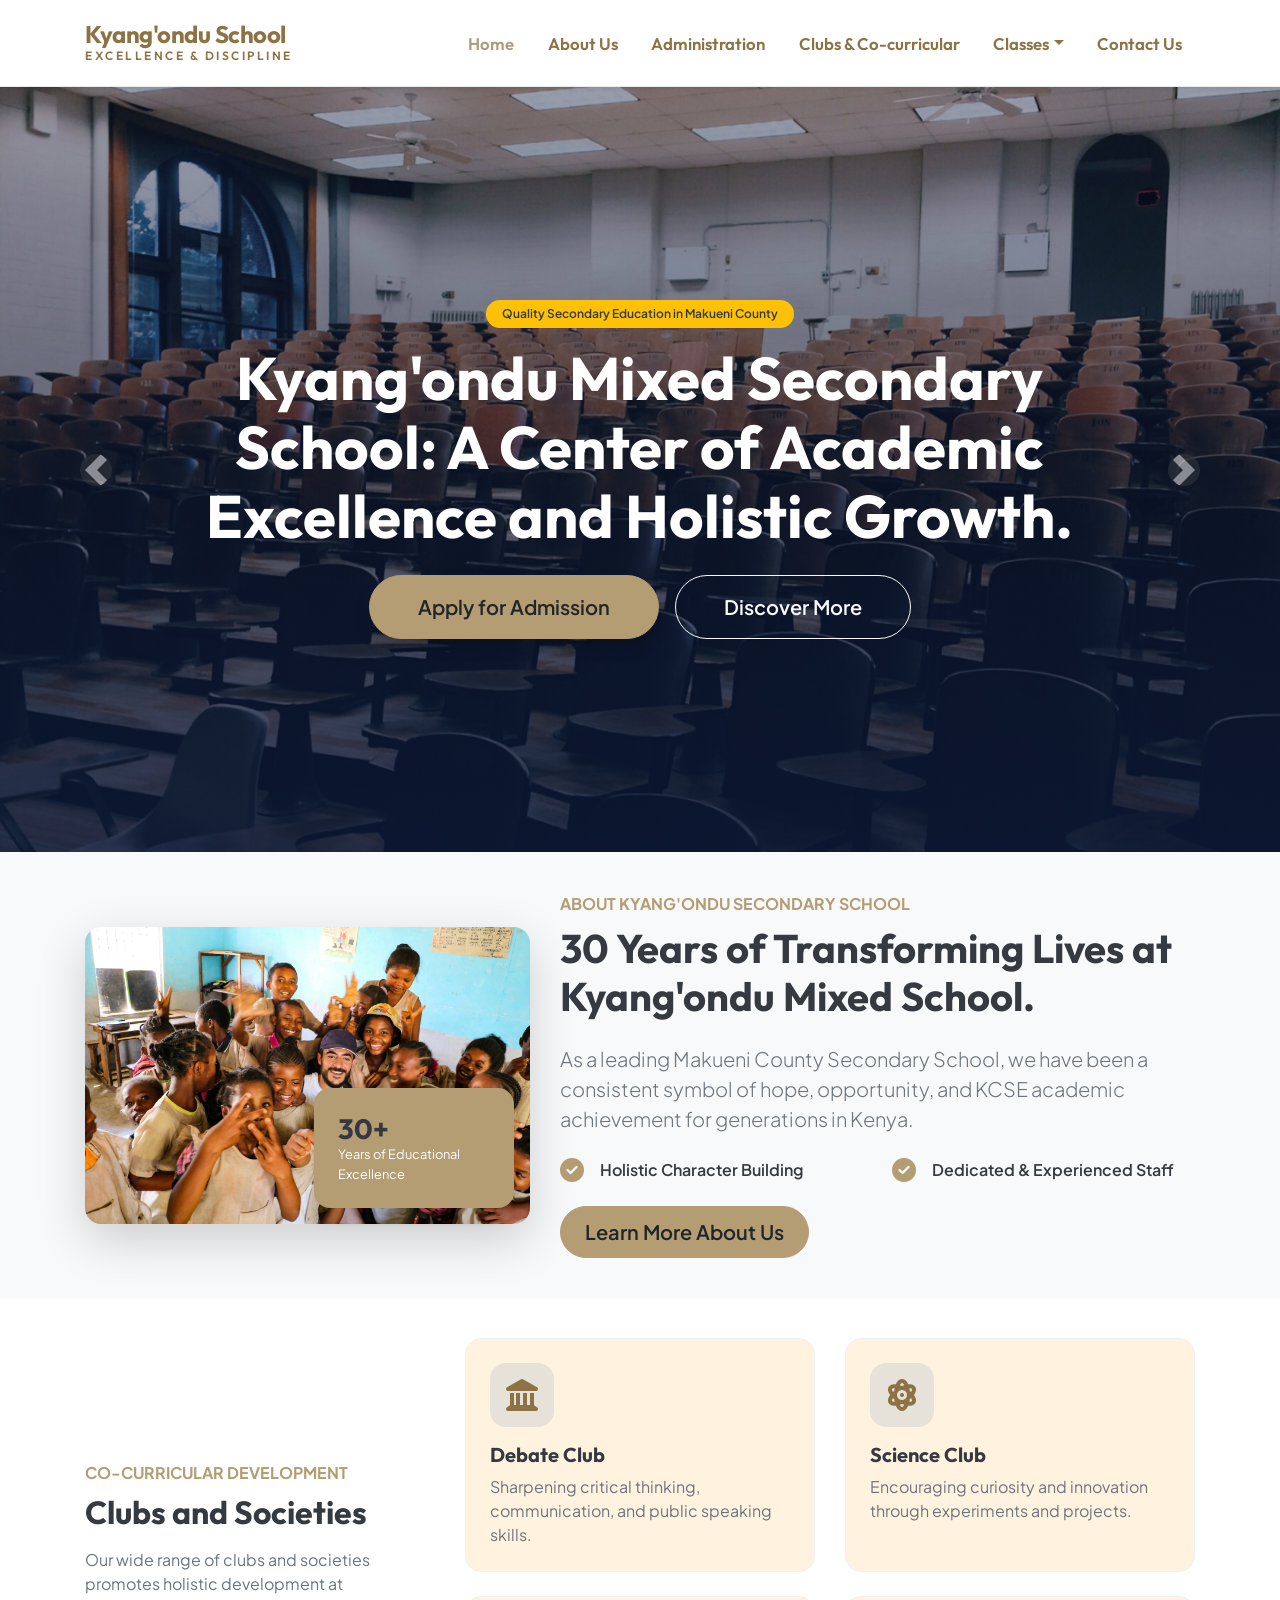
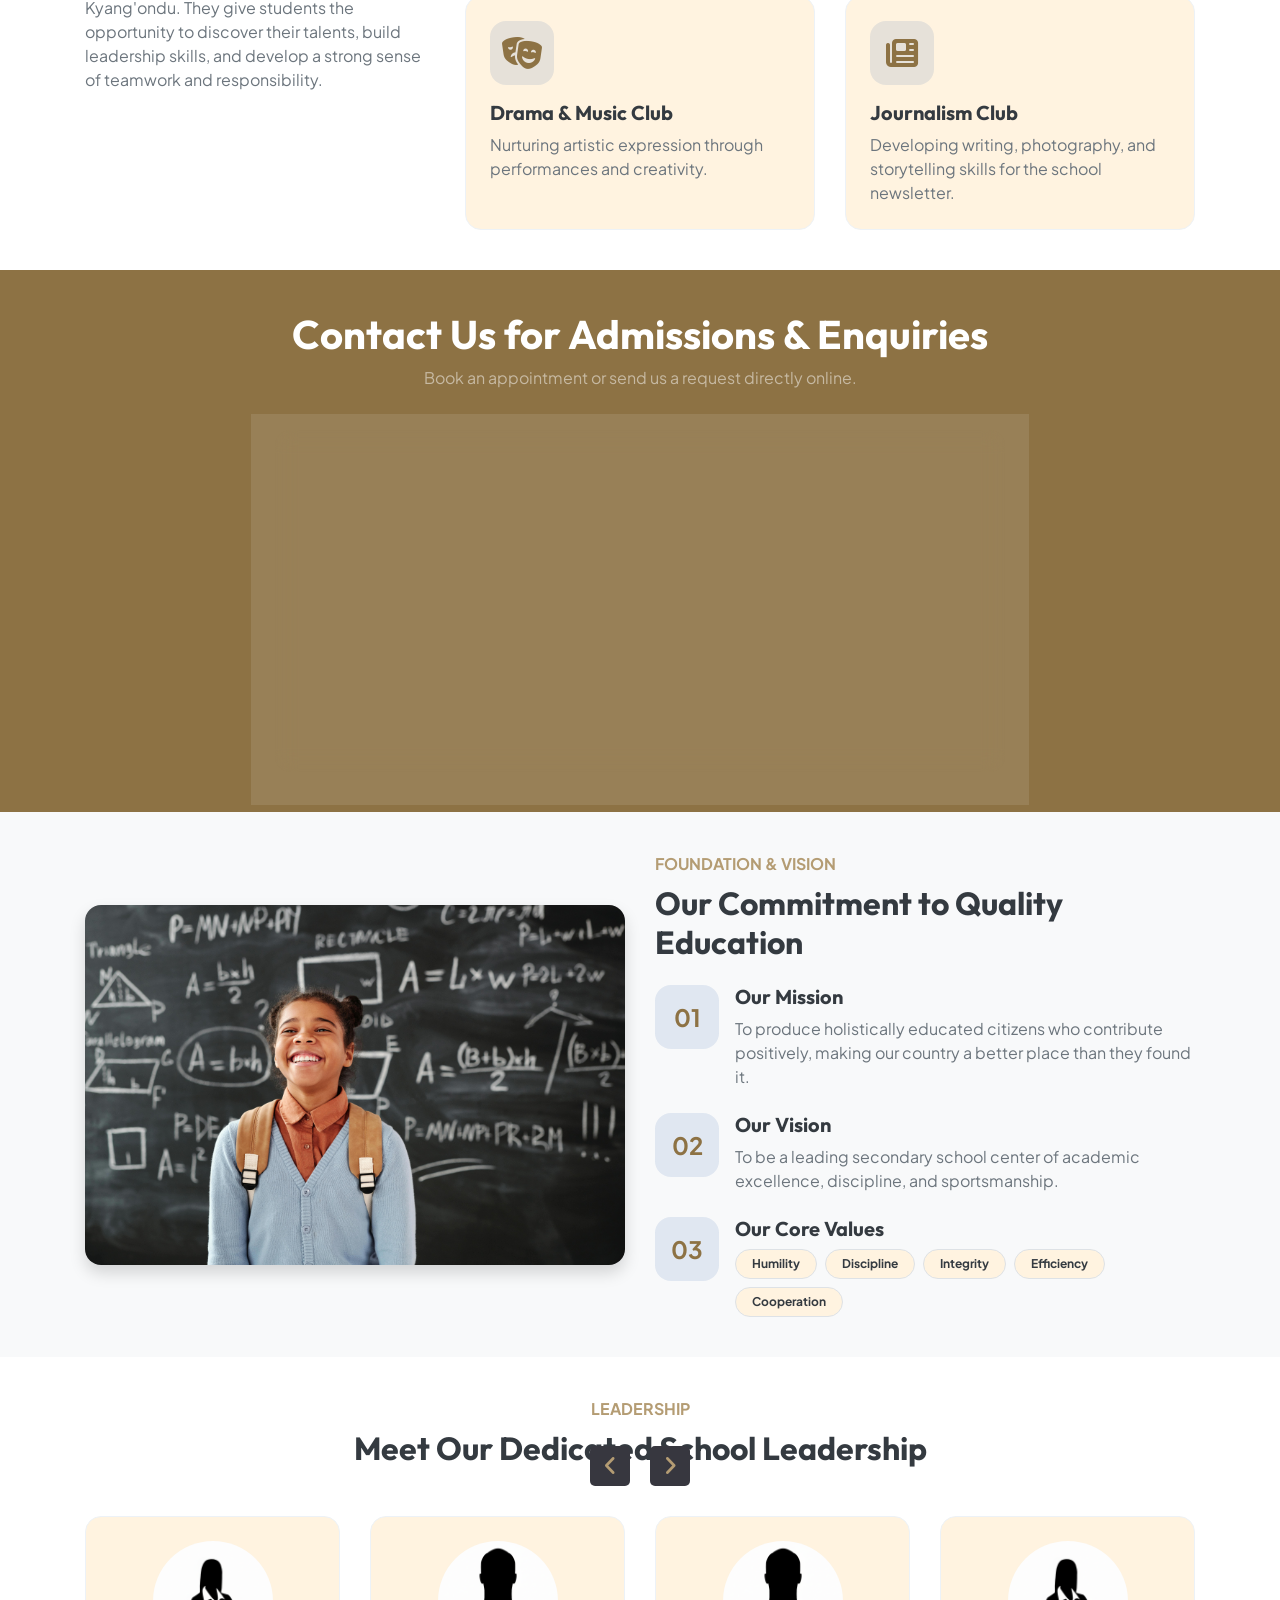
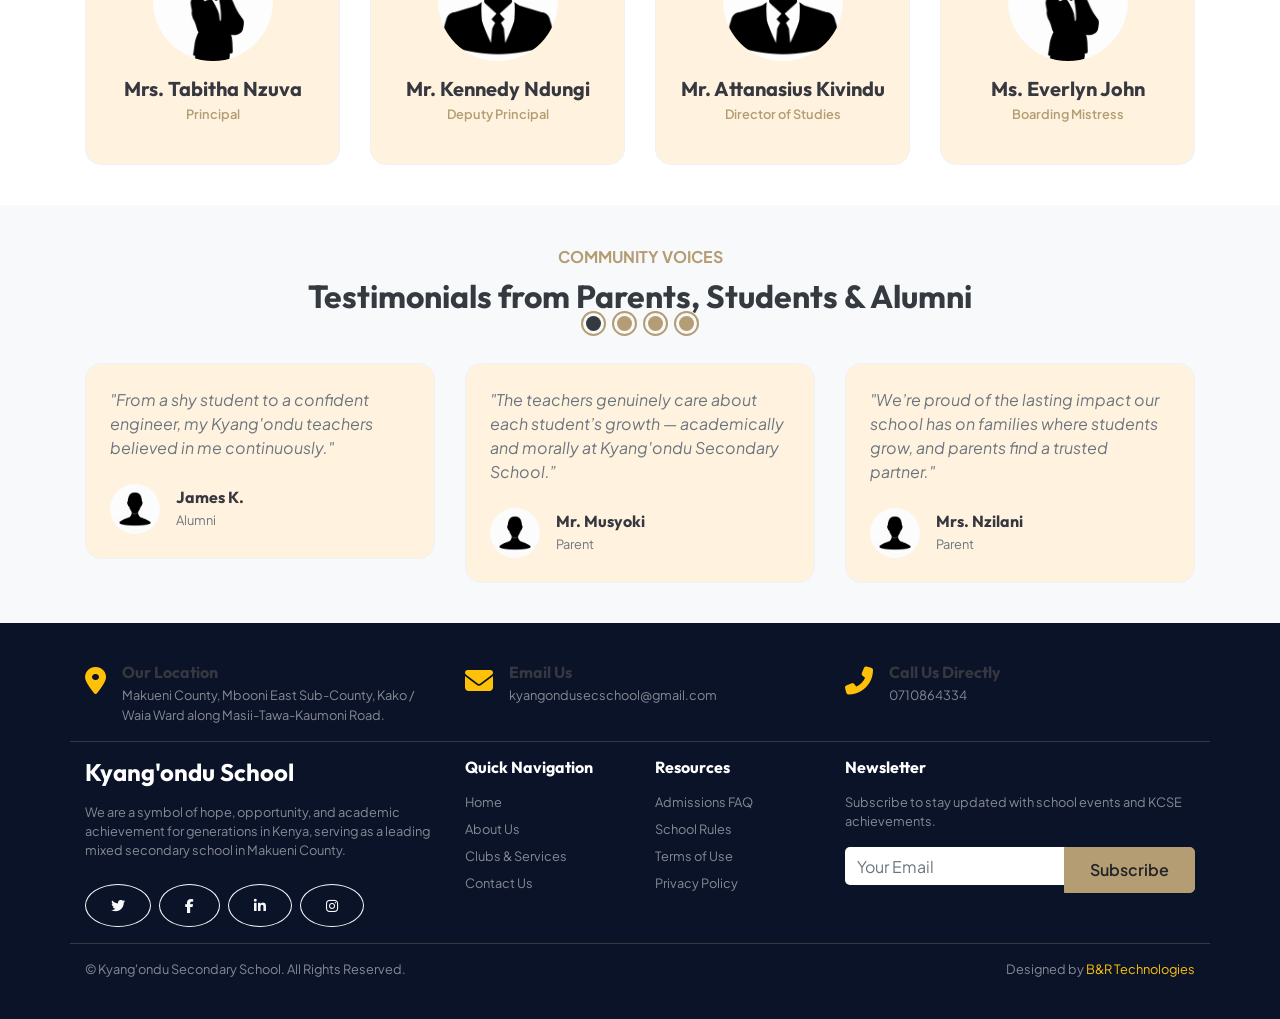
==== commit d437f3b8: "Modernized Page" ====
--- a/index.html
+++ b/index.html
@@ -12,610 +12,608 @@
     <link href="img/favicon.ico" rel="icon">
 
     <!-- Google Web Fonts -->
-    <link rel="preconnect" href="https://fonts.gstatic.com">
-    <link href="https://fonts.googleapis.com/css2?family=Montserrat:wght@400;600&family=Roboto:wght@300;500;700&display=swap" rel="stylesheet"> 
-
-    <!-- Font Awesome -->
-    <link href="https://cdnjs.cloudflare.com/ajax/libs/font-awesome/5.10.0/css/all.min.css" rel="stylesheet">
+    <link rel="preconnect" href="https://fonts.googleapis.com">
+    <link rel="preconnect" href="https://fonts.gstatic.com" crossorigin>
+    <link href="https://fonts.googleapis.com/css2?family=Plus+Jakarta+Sans:wght@300;400;500;600;700;800&family=Outfit:wght@400;500;600;700&display=swap" rel="stylesheet"> 
+
+    <!-- Font Awesome 6 -->
+    <link href="https://cdnjs.cloudflare.com/ajax/libs/font-awesome/6.4.0/css/all.min.css" rel="stylesheet">
 
     <!-- Libraries Stylesheet -->
     <link href="lib/owlcarousel/assets/owl.carousel.min.css" rel="stylesheet">
     <link href="lib/tempusdominus/css/tempusdominus-bootstrap-4.min.css" rel="stylesheet" />
 
-    <!-- Customized Bootstrap Stylesheet -->
+    <!-- Customized Bootstrap 5 Stylesheet -->
+    <link href="https://cdn.jsdelivr.net/npm/bootstrap@5.3.2/dist/css/bootstrap.min.css" rel="stylesheet">
     <link href="css/style.css" rel="stylesheet">
+
+    <style>
+        :root {
+            --bs-primary: #8d7244;
+            --bs-secondary: #8d7244;
+            --bs-accent: #ff9800;
+            --bs-font-sans: 'Plus Jakarta Sans', sans-serif;
+            --bs-font-heading: 'Outfit', sans-serif;
+        }
+
+        body {
+            font-family: var(--bs-font-sans);
+            color: #4a5568;
+            overflow-x: hidden;
+        }
+
+        h1, h2, h3, h4, h5, h6, .navbar-brand {
+            font-family: var(--bs-font-heading);
+            font-weight: 700;
+        }
+
+        /* kyangondu-style Clean White Header */
+        .kyangondu-header {
+            background-color: #ffffff;
+            border-bottom: 1px solid #eaeaea;
+            padding-top: 1rem;
+            padding-bottom: 1rem;
+        }
+
+        .kyangondu-brand-title {
+            color: #8d7244;
+            font-size: 1.5rem;
+            letter-spacing: -0.5px;
+            line-height: 1.1;
+        }
+
+        .kyangondu-brand-subtitle {
+            font-size: 0.75rem;
+            letter-spacing: 2.5px;
+            color: #8d7244;
+            text-transform: uppercase;
+            font-weight: 600;
+        }
+
+        .kyangondu-nav .nav-link {
+            font-family: var(--bs-font-heading);
+            font-weight: 600;
+            color: #8d7244 !important;
+            font-size: 1.05rem;
+            padding: 0.5rem 0.8rem !important;
+            transition: opacity 0.2s;
+        }
+
+        .kyangondu-nav .nav-link:hover, 
+        .kyangondu-nav .nav-link.active {
+            opacity: 0.7;
+        }
+
+        /* Hero Carousel Modernization */
+        .hero-carousel .carousel-item {
+            height: 85vh;
+            min-height: 550px;
+        }
+        .hero-overlay {
+            background: linear-gradient(180deg, rgba(12, 25, 56, 0.4) 0%, rgba(12, 25, 56, 0.85) 100%);
+        }
+        .hero-title {
+            font-size: clamp(2rem, 5vw, 3.75rem);
+            line-height: 1.15;
+        }
+
+        /* Modern Feature Cards */
+        .card-custom {
+            border: 1px solid #edf2f7;
+            border-radius: 1rem;
+            transition: transform 0.3s ease, box-shadow 0.3s ease;
+        }
+        .card-custom:hover {
+            transform: translateY(-5px);
+            box-shadow: 0 20px 25px -5px rgba(0, 0, 0, 0.08), 0 10px 10px -5px rgba(0, 0, 0, 0.04);
+        }
+
+        .icon-square {
+            width: 64px;
+            height: 64px;
+            border-radius: 1rem;
+            display: inline-flex;
+            align-items: center;
+            justify-content: center;
+            background: rgba(13, 71, 161, 0.1);
+            color: var(--bs-primary);
+        }
+
+        /* Form Styling */
+        .form-control-lg, .form-select-lg {
+            border-radius: 0.5rem;
+            font-size: 1rem;
+        }
+
+        /* Footer Modernization */
+        footer {
+            background-color: #0b1329;
+        }
+        footer a {
+            text-decoration: none;
+            transition: opacity 0.2s;
+        }
+        footer a:hover {
+            opacity: 0.8;
+        }
+
+        /* Glassmorphism Accents */
+        .glass-panel {
+            background: rgba(255, 255, 255, 0.1);
+            backdrop-filter: blur(10px);
+            border: 1px solid rgba(255, 255, 255, 0.15);
+        }
+    </style>
 </head>
 
 <body>
-    <!-- Header Start -->
-    <div class="container-fluid">
-        <div class="row">
-            <div class="col-lg-3 bg-secondary d-none d-lg-block">
-                <a href="index.html" class="navbar-brand w-100 h-100 m-0 p-0 d-flex align-items-center justify-content-center">
-                    <!-- SEO: Main school name in H1 is strong -->
-                    <h1 class="m-0 text-primary text-uppercase fs-3 fs-md-2 fs-lg-1 text-center">Kyang'ondu <br> School</h1>
+    <!-- kyangondu-Style Clean Header Start -->
+    <header class="kyangondu-header sticky-top shadow-sm">
+        <div class="container">
+            <nav class="navbar navbar-expand-lg p-0 justify-content-between align-items-center">
+                <!-- Brand / Logo Layout matching kyangondu -->
+                <a href="index.html" class="navbar-brand d-flex flex-column m-0 text-decoration-none">
+                    <span class="kyangondu-brand-title fw-bold">Kyang'ondu School</span>
+                    <span class="kyangondu-brand-subtitle">Excellence & Discipline</span>
                 </a>
-            </div>
-            <div class="col-lg-9">
-                <div class="row bg-white border-bottom d-none d-lg-flex">
-                    <div class="col-lg-7 text-left">
-                        <div class="h-100 d-inline-flex align-items-center py-2 px-3">
-                            <i class="fa fa-envelope text-primary mr-2"></i>
-                            <small>kyangondusecschool@gmail.com</small>
-                        </div>
-                        <div class="h-100 d-inline-flex align-items-center py-2 px-2">
-                            <i class="fa fa-phone-alt text-primary mr-2"></i>
-                            <small>0710864334</small>
-                        </div>
-                    </div>
-                    <div class="col-lg-5 text-right">
-                        <div class="d-inline-flex align-items-center p-2">
-                            <a class="btn btn-sm btn-outline-primary btn-sm-square mr-2" href="">
-                                <i class="fab fa-facebook-f"></i>
-                            </a>
-                            <a class="btn btn-sm btn-outline-primary btn-sm-square mr-2" href="">
-                                <i class="fab fa-twitter"></i>
-                            </a>
-                            <a class="btn btn-sm btn-outline-primary btn-sm-square mr-2" href="">
-                                <i class="fab fa-linkedin-in"></i>
-                            </a>
-                            <a class="btn btn-sm btn-outline-primary btn-sm-square mr-2" href="">
-                                <i class="fab fa-instagram"></i>
-                            </a>
-                            <a class="btn btn-sm btn-outline-primary btn-sm-square mr-2" href="">
-                                <i class="fab fa-youtube"></i>
-                            </a>
-                        </div>
-                    </div>
-                </div>
-                <nav class="navbar navbar-expand-lg bg-white navbar-light p-0">
-                    <a href="index.html" class="navbar-brand d-block d-lg-none">
-                        <h3 class="m-0 display-4 text-primary text-uppercase">Kyang'ondu <br> School </h3>
-                    </a>
-                    <button type="button" class="navbar-toggler" data-toggle="collapse" data-target="#navbarCollapse">
-                        <span class="navbar-toggler-icon"></span>
-                    </button>
-                    <div class="collapse navbar-collapse justify-content-between" id="navbarCollapse">
-                        <div class="navbar-nav mr-auto py-0">
-                            <a href="index.html" class="nav-item nav-link active">Home</a>
-                            <a href="about.html" class="nav-item nav-link">About Us</a>
-                            <a href="team.html" class="nav-item nav-link">Administration</a>
-                            <a href="service.html" class="nav-item nav-link">Clubs and Co-curricular Activities</a>
-                            <div class="nav-item dropdown">
-                                <a href="#" class="nav-link dropdown-toggle" data-toggle="dropdown">Classes</a>
-                                <div class="dropdown-menu rounded-0 m-0">
-                                    <a href="#" class="dropdown-item">Form 1 Admission</a>
-                                    <a href="#" class="dropdown-item">Form 2</a>
-                                    <a href="#" class="dropdown-item">Form 3</a>
-                                    <a href="#" class="dropdown-item">Form 4 (KCSE Class)</a>
-                                </div>
-                            </div>
-                            <a href="contact.html" class="nav-item nav-link">Contact Us</a>
-                        </div>
-                        <a href="#footer" class="btn btn-primary mr-3 d-none d-lg-block">Our contacts</a>
-                    </div>
-                </nav>
-            </div>
-        </div>
-    </div>
+
+                <button class="navbar-toggler border-0" type="button" data-bs-toggle="collapse" data-bs-target="#navbarCollapse" aria-controls="navbarCollapse" aria-expanded="false" aria-label="Toggle navigation">
+                    <span class="navbar-toggler-icon"></span>
+                </button>
+
+                <!-- Right-aligned Menu Links -->
+                <div class="collapse navbar-collapse justify-content-end" id="navbarCollapse">
+                    <ul class="navbar-nav kyangondu-nav align-items-lg-center mb-2 mb-lg-0 gap-lg-2">
+                        <li class="nav-item"><a href="index.html" class="nav-link active">Home</a></li>
+                        <li class="nav-item"><a href="about.html" class="nav-link">About Us</a></li>
+                        <li class="nav-item"><a href="team.html" class="nav-link">Administration</a></li>
+                        <li class="nav-item"><a href="service.html" class="nav-link">Clubs & Co-curricular</a></li>
+                        <li class="nav-item dropdown">
+                            <a href="#" class="nav-link dropdown-toggle" id="classesDropdown" role="button" data-bs-toggle="dropdown" aria-expanded="false">Classes</a>
+                            <ul class="dropdown-menu border-0 shadow-lg rounded-3" aria-labelledby="classesDropdown">
+                                <li><a href="#" class="dropdown-item py-2">Form 1 Admission</a></li>
+                                <li><a href="#" class="dropdown-item py-2">Form 2</a></li>
+                                <li><a href="#" class="dropdown-item py-2">Form 3</a></li>
+                                <li><a href="#" class="dropdown-item py-2">Form 4 (KCSE Class)</a></li>
+                            </ul>
+                        </li>
+                        <li class="nav-item"><a href="contact.html" class="nav-link">Contact Us</a></li>
+                    </ul>
+                </div>
+            </nav>
+        </div>
+    </header>
     <!-- Header End -->
 
-
-    <!-- Carousel Start -->
-    <div class="container-fluid p-0 mb-5 pb-5">
-        <div id="header-carousel" class="carousel slide carousel-fade" data-ride="carousel">
-            <div class="carousel-inner">
-                <div class="carousel-item position-relative active" style="height: 100vh; min-height: 400px;">
-                    <!-- SEO: Added alt text -->
-                    <img class="position-absolute w-100 h-100" src="img/hall.jpg" style="object-fit: cover;" alt="Students gathered in the Kyang'ondu Secondary School assembly hall">
-                    <div class="carousel-caption d-flex flex-column align-items-center justify-content-center">
-                        <div class="p-3" style="max-width: 900px;">
-                            <!-- SEO: Added keywords 'Secondary Education' and 'Makueni County' -->
-                            <h4 class="text-white text-uppercase mb-4" style="letter-spacing: 3px;">Quality Secondary Education in Makueni County</h4>
-                            <h3 class="display-4 text-capitalize text-white mb-4">Kyang'ondu Mixed Secondary School: A Center of Academic Excellence and Holistic Growth.</h3>
-                            <a class="btn btn-primary py-3 px-5 mt-2" href="contact.html">Apply for Admission</a>
-                        </div>
-                    </div>
-                </div>
-                <div class="carousel-item position-relative" style="height: 100vh; min-height: 400px;">
-                    <!-- SEO: Added alt text -->
-                    <img class="position-absolute w-100 h-100" src="img/class room.jpg" style="object-fit: cover;" alt="A bright and equipped classroom at Kyang'ondu Mixed Secondary School">
-                    <div class="carousel-caption d-flex flex-column align-items-center justify-content-center">
-                        <div class="p-3" style="max-width: 900px;">
-                            <!-- SEO: Added keywords 'KCSE Performance' and 'Student Transformation' -->
-                            <h4 class="text-white text-uppercase mb-4" style="letter-spacing: 5px;">Leading KCSE Performance & Student Transformation</h4>
-                            <h3 class="display-4 text-capitalize text-white mb-2">Kyang'ondu School: Dedicated to Excellence, Service, and Academic Achievement in Kenya.</h3>
-                            <a class="btn btn-primary py-3 px-5 mt-2" href="contact.html">Get in touch with us</a>
-                        </div>
-                    </div>
-                </div>
-            </div>
-            <a class="carousel-control-prev" href="#header-carousel" data-slide="prev">
-                <div class="btn btn-lg btn-secondary btn-lg-square">
-                    <span class="carousel-control-prev-icon"></span>
-                </div>
-            </a>
-            <a class="carousel-control-next" href="#header-carousel" data-slide="next">
-                <div class="btn btn-lg btn-secondary btn-lg-square">
-                    <span class="carousel-control-next-icon"></span>
-                </div>
-            </a>
-        </div>
+    <!-- Modern Hero Section -->
+    <div id="header-carousel" class="carousel slide carousel-fade hero-carousel" data-bs-ride="carousel">
+        <div class="carousel-inner">
+            <div class="carousel-item active position-relative">
+                <img class="position-absolute w-100 h-100" src="img/hall.jpg" style="object-fit: cover;" alt="Students gathered in the Kyang'ondu Secondary School assembly hall">
+                <div class="hero-overlay position-absolute w-100 h-100 top-0 start-0 d-flex align-items-center">
+                    <div class="container text-center text-white py-5">
+                        <div class="row justify-content-center">
+                            <div class="col-lg-10">
+                                <span class="badge bg-warning text-dark uppercase tracking-wider mb-3 px-3 py-2 rounded-pill fw-semibold">Quality Secondary Education in Makueni County</span>
+                                <h1 class="hero-title fw-bold text-white mb-4">Kyang'ondu Mixed Secondary School: A Center of Academic Excellence and Holistic Growth.</h1>
+                                <div class="d-flex justify-content-center gap-3">
+                                    <a class="btn btn-primary btn-lg rounded-pill px-5 py-3 shadow" href="contact.html">Apply for Admission</a>
+                                    <a class="btn btn-outline-light btn-lg rounded-pill px-5 py-3" href="about.html">Discover More</a>
+                                </div>
+                            </div>
+                        </div>
+                    </div>
+                </div>
+            </div>
+            <div class="carousel-item position-relative">
+                <img class="position-absolute w-100 h-100" src="img/class room.jpg" style="object-fit: cover;" alt="A bright and equipped classroom at Kyang'ondu Mixed Secondary School">
+                <div class="hero-overlay position-absolute w-100 h-100 top-0 start-0 d-flex align-items-center">
+                    <div class="container text-center text-white py-5">
+                        <div class="row justify-content-center">
+                            <div class="col-lg-10">
+                                <span class="badge bg-warning text-dark uppercase tracking-wider mb-3 px-3 py-2 rounded-pill fw-semibold">Leading KCSE Performance & Student Transformation</span>
+                                <h1 class="hero-title fw-bold text-white mb-4">Dedicated to Excellence, Service, and Academic Achievement in Kenya.</h1>
+                                <div class="d-flex justify-content-center gap-3">
+                                    <a class="btn btn-primary btn-lg rounded-pill px-5 py-3 shadow" href="contact.html">Get in Touch With Us</a>
+                                </div>
+                            </div>
+                        </div>
+                    </div>
+                </div>
+            </div>
+        </div>
+        <button class="carousel-control-prev" type="button" data-bs-target="#header-carousel" data-bs-slide="prev">
+            <span class="carousel-control-prev-icon rounded-circle p-3 bg-dark bg-opacity-50" aria-hidden="true"></span>
+            <span class="visually-hidden">Previous</span>
+        </button>
+        <button class="carousel-control-next" type="button" data-bs-target="#header-carousel" data-bs-slide="next">
+            <span class="carousel-control-next-icon rounded-circle p-3 bg-dark bg-opacity-50" aria-hidden="true"></span>
+            <span class="visually-hidden">Next</span>
+        </button>
     </div>
     <!-- Carousel End -->
 
-
-    <!-- About Start -->
-    <div class="container-fluid py-5">
-        <div class="container py-5">
-            <div class="row">
+    <!-- About Section -->
+    <section class="py-5 bg-light">
+        <div class="container py-4">
+            <div class="row align-items-center g-5">
                 <div class="col-lg-5">
-                    <!-- SEO: Added alt text -->
-                    <img class="img-fluid rounded" src="img/background.jpg" alt="Entrance view of Kyang'ondu Mixed Secondary School campus">
-                </div>
-                <div class="col-lg-7 mt-4 mt-lg-0">
-                    <h2 class="position-relative text-center bg-white text-primary rounded p-3 mt-4 mb-4 d-none d-lg-block" style="width: 350px; margin-left: -205px;">School History</h2>
-                    <h6 class="text-uppercase">About Kyang'ondu Secondary School</h6>
-                    <!-- SEO: Added name and KCSE keyword -->
-                    <h1 class="mb-4">30 Years of Transforming Lives at Kyang'ondu Mixed School.</h1>
-                    <p>As a leading Makueni County Secondary School, we have been a consistent symbol of hope, opportunity, and KCSE academic achievement for generations in Kenya.</p>
-                    <a href="about.html" class="btn btn-primary mt-2">Learn More About Us</a>
-                </div>
-            </div>
-        </div>
-    </div>
-    <!-- About End -->
-
-
-    <!-- Services Start -->
-    <div class="container-fluid py-5">
-        <div class="container py-5">
-            <div class="row">
-                <div class="col-lg-3">
-                    <!-- SEO: Added name and services context keyword -->
-                    <h1 class="mb-4">Kyang'ondu Secondary School Clubs and Societies</h1>
-                    <p>Our wide range of clubs and societies promotes holistic development at Kyang'ondu. They give students the opportunity to discover their talents, 
-                        build leadership skills, and develop a strong sense of teamwork and responsibility.
-                        Through active participation, students learn to express themselves, serve their community, 
-                        and grow in confidence while forming lifelong friendships.</p>
-                </div>
-                <div class="col-lg-9 pt-5 pt-lg-0">
-                    <div class="bg-primary rounded" style="height: 200px;"></div>
-                    <div class="owl-carousel service-carousel position-relative" style="margin-top: -100px; padding: 0 30px;">
-                        <div class="d-flex flex-column align-items-center text-center bg-white rounded pt-4">
-                            <div class="icon-box bg-secondary text-primary mt-2 mb-4">
-                                <i class="fa fa-2x fa-landmark"></i>
-                            </div>
-                            <h5 class="mb-4 px-4">Debate Club</h5>
-                            <p class="m-0">Sharpening critical thinking, communication, and public speaking skills.</p>
-                        </div>
-                        <div class="d-flex flex-column align-items-center text-center bg-white rounded pt-4">
-                            <div class="icon-box bg-secondary text-primary mt-2 mb-4">
-                                <i class="fa fa-2x fa-users"></i>
-                            </div>
-                            <h5 class="mb-4 px-4">Science club</h5>
-                            <p class="m-0">Encouraging curiosity and innovation through experiments and projects.</p>
-                        </div>
-                        <div class="d-flex flex-column align-items-center text-center bg-white rounded pt-4">
-                            <div class="icon-box bg-secondary text-primary mt-2 mb-4">
-                                <i class="fa fa-2x fa-hand-holding-usd"></i>
-                            </div>
-                            <h5 class="mb-4 px-4">Drama and Music Club</h5>
-                            <p class="m-0">Nurturing artistic expression through performances and creativity.</p>
-                        </div>
-                        <div class="d-flex flex-column align-items-center text-center bg-white rounded pt-4">
-                            <div class="icon-box bg-secondary text-primary mt-2 mb-4">
-                                <i class="fa fa-2x fa-gavel"></i>
-                            </div>
-                            <h5 class="mb-4 px-4">Journalism Club</h5>
-                            <p class="m-0">Developing writing, photography, and storytelling skills for the school newsletter.</p>
-                        </div>
-                    </div>
-                </div>
-            </div>
-        </div>
-    </div>
-    <!-- Services End -->
-
-
-    <!-- Appointment Start -->
-    <div class="container-fluid py-5">
-        <div class="container py-5">
-            <div class="bg-appointment rounded">
-                <div class="row h-100 align-items-center justify-content-center">
-                    <div class="col-lg-6 py-5">
-                        <div class="rounded p-5 my-5" style="background: rgba(55, 55, 63, .7);">
-                            <!-- SEO: Added specific contact keywords -->
-                            <h1 class="text-center text-white mb-4">Contact Kyang'ondu Secondary School for Admissions & Enquiries</h1>
-                            <form>
-                                <div class="form-group">
-                                    <input type="text" class="form-control border-0 p-4" placeholder="Your Name" required="required" />
-                                </div>
-                                <div class="form-group">
-                                    <input type="email" class="form-control border-0 p-4" placeholder="Your Email" required="required" />
-                                </div>
-                                <div class="form-row">
-                                    <div class="col-6">
-                                        <div class="form-group">
-                                            <div class="date" id="date" data-target-input="nearest">
-                                                <input type="text" class="form-control border-0 p-4 datetimepicker-input" placeholder="Select Date" data-target="#date" data-toggle="datetimepicker"/>
-                                            </div>
-                                        </div>
-                                    </div>
-                                    <div class="col-6">
-                                        <div class="form-group">
-                                            <div class="time" id="time" data-target-input="nearest">
-                                                <input type="text" class="form-control border-0 p-4 datetimepicker-input" placeholder="Select Time" data-target="#time" data-toggle="datetimepicker"/>
-                                            </div>
-                                        </div>
-                                    </div>
-                                </div>
-                                <div class="form-group">
-                                    <select class="custom-select border-0 px-4" style="height: 47px;">
-                                        <!-- SEO: Targeted Admission option -->
+                    <div class="position-relative">
+                        <img class="img-fluid rounded-4 shadow-lg w-100" src="img/background.jpg" alt="Entrance view of Kyang'ondu Mixed Secondary School campus">
+                        <div class="position-absolute bottom-0 end-0 bg-primary text-white p-4 rounded-4 m-3 shadow d-none d-sm-block" style="max-width: 200px;">
+                            <h3 class="fw-bold mb-0">30+</h3>
+                            <p class="mb-0 small">Years of Educational Excellence</p>
+                        </div>
+                    </div>
+                </div>
+                <div class="col-lg-7">
+                    <span class="text-primary fw-bold text-uppercase tracking-wider">About Kyang'ondu Secondary School</span>
+                    <h2 class="display-6 fw-bold text-dark mt-2 mb-4">30 Years of Transforming Lives at Kyang'ondu Mixed School.</h2>
+                    <p class="lead text-muted mb-4">As a leading Makueni County Secondary School, we have been a consistent symbol of hope, opportunity, and KCSE academic achievement for generations in Kenya.</p>
+                    <div class="row g-3 mb-4">
+                        <div class="col-sm-6">
+                            <div class="d-flex align-items-center gap-3">
+                                <i class="fa fa-check-circle text-primary fs-4"></i>
+                                <span class="fw-semibold text-dark">Holistic Character Building</span>
+                            </div>
+                        </div>
+                        <div class="col-sm-6">
+                            <div class="d-flex align-items-center gap-3">
+                                <i class="fa fa-check-circle text-primary fs-4"></i>
+                                <span class="fw-semibold text-dark">Dedicated & Experienced Staff</span>
+                            </div>
+                        </div>
+                    </div>
+                    <a href="about.html" class="btn btn-primary btn-lg rounded-pill px-4">Learn More About Us</a>
+                </div>
+            </div>
+        </div>
+    </section>
+
+    <!-- Services / Clubs Section -->
+    <section class="py-5">
+        <div class="container py-4">
+            <div class="row g-4 align-items-center">
+                <div class="col-lg-4">
+                    <span class="text-primary fw-bold text-uppercase">Co-curricular Development</span>
+                    <h2 class="fw-bold text-dark mt-2 mb-3">Clubs and Societies</h2>
+                    <p class="text-muted">Our wide range of clubs and societies promotes holistic development at Kyang'ondu. They give students the opportunity to discover their talents, build leadership skills, and develop a strong sense of teamwork and responsibility.</p>
+                </div>
+                <div class="col-lg-8">
+                    <div class="row g-4">
+                        <div class="col-md-6">
+                            <div class="card-custom p-4 bg-white h-100">
+                                <div class="icon-square mb-3">
+                                    <i class="fa fa-2x fa-landmark"></i>
+                                </div>
+                                <h5 class="fw-bold text-dark">Debate Club</h5>
+                                <p class="text-muted mb-0">Sharpening critical thinking, communication, and public speaking skills.</p>
+                            </div>
+                        </div>
+                        <div class="col-md-6">
+                            <div class="card-custom p-4 bg-white h-100">
+                                <div class="icon-square mb-3">
+                                    <i class="fa fa-2x fa-atom"></i>
+                                </div>
+                                <h5 class="fw-bold text-dark">Science Club</h5>
+                                <p class="text-muted mb-0">Encouraging curiosity and innovation through experiments and projects.</p>
+                            </div>
+                        </div>
+                        <div class="col-md-6">
+                            <div class="card-custom p-4 bg-white h-100">
+                                <div class="icon-square mb-3">
+                                    <i class="fa fa-2x fa-theater-masks"></i>
+                                </div>
+                                <h5 class="fw-bold text-dark">Drama & Music Club</h5>
+                                <p class="text-muted mb-0">Nurturing artistic expression through performances and creativity.</p>
+                            </div>
+                        </div>
+                        <div class="col-md-6">
+                            <div class="card-custom p-4 bg-white h-100">
+                                <div class="icon-square mb-3">
+                                    <i class="fa fa-2x fa-newspaper"></i>
+                                </div>
+                                <h5 class="fw-bold text-dark">Journalism Club</h5>
+                                <p class="text-muted mb-0">Developing writing, photography, and storytelling skills for the school newsletter.</p>
+                            </div>
+                        </div>
+                    </div>
+                </div>
+            </div>
+        </div>
+    </section>
+
+    <!-- Appointment / Contact Section -->
+    <section class="py-5 bg-primary text-white position-relative overflow-hidden" style="background: linear-gradient(135deg, #8d7244 0%, #8d7244 100%);">
+        <div class="container py-4">
+            <div class="row justify-content-center">
+                <div class="col-lg-8 text-center mb-4">
+                    <h2 class="display-6 fw-bold text-white">Contact Us for Admissions & Enquiries</h2>
+                    <p class="text-white-50">Book an appointment or send us a request directly online.</p>
+                </div>
+                <div class="col-lg-8">
+                    <div class="glass-panel p-4 p-md-5 rounded-4 shadow">
+                        <form>
+                            <div class="row g-3">
+                                <div class="col-md-6">
+                                    <input type="text" class="form-control form-control-lg border-0" placeholder="Your Name" required>
+                                </div>
+                                <div class="col-md-6">
+                                    <input type="email" class="form-control form-control-lg border-0" placeholder="Your Email" required>
+                                </div>
+                                <div class="col-md-6">
+                                    <input type="date" class="form-control form-control-lg border-0" aria-label="Appointment Date">
+                                </div>
+                                <div class="col-md-6">
+                                    <input type="time" class="form-control form-control-lg border-0" aria-label="Appointment Time">
+                                </div>
+                                <div class="col-12">
+                                    <select class="form-select form-select-lg border-0" aria-label="Enquiry Category">
                                         <option selected>2024 Secondary School Admission (Form 1)</option>
                                         <option value="1">Appointment with a teacher</option>
                                         <option value="2">School visit/Tour</option>
                                         <option value="3">Other Enquiry</option>
                                     </select>
                                 </div>
-                                <div>
-                                    <button class="btn btn-primary btn-block border-0 py-3" type="submit">Get An Appointment</button>
-                                </div>
-                            </form>
-                        </div>
-                    </div>
-                </div>
-            </div>
-        </div>
-    </div>
-    <!-- Appointment End -->
-
-
-    <!-- Features Start -->
-    <div class="container-fluid py-5">
-        <div class="container py-5">
-            <div class="row">
-                <div class="col-lg-6" style="min-height: 500px;">
-                    <div class="position-relative h-100 rounded overflow-hidden">
-                        <!-- SEO: Added alt text -->
-                        <img class="position-absolute w-100 h-100" src="img/classp.jpg" style="object-fit: cover;" alt="Students participating in a group class discussion at Kyang'ondu School">
-                    </div>
-                </div>
-                <div class="col-lg-6 pt-5 pb-lg-5">
-                    <div class="feature-text bg-white rounded p-lg-5">
-                        <h1 class="mb-4">Our Commitment to Quality Secondary Education</h1>
-                        <div class="d-flex mb-4">
-                            <div class="btn-primary btn-lg-square px-3" style="border-radius: 50px;">
-                                <h5 class="text-secondary m-0">01</h5>
-                            </div>
-                            <div class="ml-4">
-                                <h5>Our Mission</h5>
-                                <!-- SEO: Improved mission to include 'educated citizens' -->
-                                <p class="m-0">To produce holistically educated citizens who contribute positively, making our country a better place than they found it.</p>
-                            </div>
-                        </div>
-                        <div class="d-flex mb-4">
-                            <div class="btn-primary btn-lg-square px-3" style="border-radius: 50px;">
-                                <h5 class="text-secondary m-0">02</h5>
-                            </div>
-                            <div class="ml-4">
-                                <h5>Our Vision</h5>
-                                <!-- SEO: Reinforced key terms 'academic excellence' and 'secondary school' -->
-                                <p class="m-0">To be a leading secondary school center of academic excellence, discipline, and sportsmanship.</p>
-                            </div>
-                        </div>
-                        <div class="d-flex">
-                            <div class="btn-primary btn-lg-square px-3" style="border-radius: 50px;">
-                                <h5 class="text-secondary m-0">03</h5>
-                            </div>
-                            <div class="ml-4">
-                                <h5>Our Core Values</h5>
-                                <p class="m-2">
-                                    <li style="margin-left: 40px;">Humility</li>
-                                    <li style="margin-left: 40px;">Discipline</li>
-                                    <li style="margin-left: 40px;">Integrity</li>
-                                    <li style="margin-left: 40px;">Humility</li>
-                                    <li style="margin-left: 40px;">Efficiency</li>
-                                    <li style="margin-left: 40px;">Cooperation</li>
-                                </p>
-                            </div>
-                        </div>
-                    </div>
-                </div>
-            </div>
-        </div>
-    </div>
-    <!-- Features End -->
-
-
-    <!-- Team Start -->
-    <div class="container-fluid py-5">
-        <div class="container py-5">
-            <div class="text-center pb-2">
-                <!-- SEO: Added specific staff keywords -->
-                <h1 class="mb-4">Meet the Dedicated Kyang'ondu Secondary School Staff</h1>
-            </div>
-            <div class="row">
-                <div class="col-12">
-                    <div class="bg-primary rounded" style="height: 200px;"></div>
-                    <div class="owl-carousel team-carousel position-relative" style="margin-top: -97px; padding: 0 30px;">
-                        <div class="team-item text-center bg-white rounded overflow-hidden pt-4">
-                            <h5 class="mb-2 px-4">Principal</h5>
-                            <p class="mb-3 px-4">Mrs. Tabitha Nzuva </p>
-                            <div class="team-img position-relative">
-                                <!-- SEO: Added alt text -->
-                                <img class="img-fluid" src="img/femaleicon.png" alt="Principal of Kyang'ondu Secondary School, Mrs. Tabitha Nzuva">
-                                <div class="team-social">
-                                    <a class="btn btn-outline-light btn-square mx-1" href="#"><i class="fab fa-twitter"></i></a>
-                                    <a class="btn btn-outline-light btn-square mx-1" href="#"><i class="fab fa-facebook-f"></i></a>
-                                    <a class="btn btn-outline-light btn-square mx-1" href="#"><i class="fab fa-linkedin-in"></i></a>
-                                </div>
-                            </div>
-                        </div>
-                        <div class="team-item text-center bg-white rounded overflow-hidden pt-4">
-                            <h5 class="mb-2 px-4">Deputy principal</h5>
-                            <p class="mb-3 px-4">Mr. Kennedy Ndungi</p>
-                            <div class="team-img position-relative">
-                                <!-- SEO: Added alt text -->
-                                <img class="img-fluid" src="img/maleicon.png" alt="Deputy Principal of Kyang'ondu Secondary School, Mr. Kennedy Ndungi">
-                                <div class="team-social">
-                                    <a class="btn btn-outline-light btn-square mx-1" href="#"><i class="fab fa-twitter"></i></a>
-                                    <a class="btn btn-outline-light btn-square mx-1" href="#"><i class="fab fa-facebook-f"></i></a>
-                                    <a class="btn btn-outline-light btn-square mx-1" href="#"><i class="fab fa-linkedin-in"></i></a>
-                                </div>
-                            </div>
-                        </div>
-                        <div class="team-item text-center bg-white rounded overflow-hidden pt-4">
-                            <h5 class="mb-2 px-4">Director of Studies</h5>
-                            <p class="mb-3 px-4">Mr. Attanasius Kivindu </p>
-                            <div class="team-img position-relative">
-                                <!-- SEO: Added alt text -->
-                                <img class="img-fluid" src="img/maleicon.png" alt="Director of Studies, Kyang'ondu Secondary School, Mr. Attanasius Kivindu">
-                                <div class="team-social">
-                                    <a class="btn btn-outline-light btn-square mx-1" href="#"><i class="fab fa-twitter"></i></a>
-                                    <a class="btn btn-outline-light btn-square mx-1" href="#"><i class="fab fa-facebook-f"></i></a>
-                                    <a class="btn btn-outline-light btn-square mx-1" href="#"><i class="fab fa-linkedin-in"></i></a>
-                                </div>
-                            </div>
-                        </div>
-                        <div class="team-item text-center bg-white rounded overflow-hidden pt-4">
-                            <h5 class="mb-2 px-4">Boarding Mistress</h5>
-                            <p class="mb-3 px-4">Ms. Everlyn John </p>
-                            <div class="team-img position-relative">
-                                <!-- SEO: Added alt text -->
-                                <img class="img-fluid" src="img/femaleicon.png" alt="Boarding Mistress, Kyang'ondu Secondary School, Ms. Everlyn John">
-                                <div class="team-social">
-                                    <a class="btn btn-outline-light btn-square mx-1" href="#"><i class="fab fa-twitter"></i></a>
-                                    <a class="btn btn-outline-light btn-square mx-1" href="#"><i class="fab fa-facebook-f"></i></a>
-                                    <a class="btn btn-outline-light btn-square mx-1" href="#"><i class="fab fa-linkedin-in"></i></a>
-                                </div>
-                            </div>
-                        </div>
-                        <div class="team-item text-center bg-white rounded overflow-hidden pt-4">
-                            <h5 class="mb-2 px-4">Senior teacher</h5>
-                            <p class="mb-3 px-4">Mrs. Agnes Muthama </p>
-                            <div class="team-img position-relative">
-                                <!-- SEO: Added alt text -->
-                                <img class="img-fluid" src="img/femaleicon.png" alt="Senior Teacher, Kyang'ondu Secondary School, Mrs. Agnes Muthama">
-                                <div class="team-social">
-                                    <a class="btn btn-outline-light btn-square mx-1" href="#"><i class="fab fa-twitter"></i></a>
-                                    <a class="btn btn-outline-light btn-square mx-1" href="#"><i class="fab fa-facebook-f"></i></a>
-                                    <a class="btn btn-outline-light btn-square mx-1" href="#"><i class="fab fa-linkedin-in"></i></a>
-                                </div>
-                            </div>
-                        </div>
-                        <div class="team-item text-center bg-white rounded overflow-hidden pt-4">
-                            <h5 class="mb-2 px-4">Board Chairman</h5>
-                            <p class="mb-3 px-4">Eng. James Mbuva</p>
-                            <div class="team-img position-relative">
-                                <!-- SEO: Added alt text -->
-                                <img class="img-fluid" src="img/maleicon.png" alt="Board Chairman of Kyang'ondu Secondary School, Eng. James Mbuva">
-                                <div class="team-social">
-                                    <a class="btn btn-outline-light btn-square mx-1" href="#"><i class="fab fa-twitter"></i></a>
-                                    <a class="btn btn-outline-light btn-square mx-1" href="#"><i class="fab fa-facebook-f"></i></a>
-                                    <a class="btn btn-outline-light btn-square mx-1" href="#"><i class="fab fa-linkedin-in"></i></a>
-                                </div>
-                            </div>
-                        </div>
-                        <div class="team-item text-center bg-white rounded overflow-hidden pt-4">
-                            <h5 class="mb-2 px-4">Chaplain</h5>
-                            <p class="mb-3 px-4">Rev. James Kilinda</p>
-                            <div class="team-img position-relative">
-                                <!-- SEO: Added alt text -->
-                                <img class="img-fluid" src="img/maleicon.png" alt="Chaplain of Kyang'ondu Secondary School, Rev. James Kilinda">
-                                <div class="team-social">
-                                    <a class="btn btn-outline-light btn-square mx-1" href="#"><i class="fab fa-twitter"></i></a>
-                                    <a class="btn btn-outline-light btn-square mx-1" href="#"><i class="fab fa-facebook-f"></i></a>
-                                    <a class="btn btn-outline-light btn-square mx-1" href="#"><i class="fab fa-linkedin-in"></i></a>
-                                </div>
-                            </div>
-                        </div>
-                    </div>
-                </div>
-            </div>
-        </div>
-    </div>
-    <!-- Team End -->
-
-
-    <!-- Testimonial Start -->
-    <div class="container-fluid py-5">
-        <div class="container py-5">
-            <div class="text-center pb-5">
-                <!-- SEO: Refined H1 to include context -->
-                <h1 class="mb-5">Testimonials from Kyang'ondu Parents, Students, and Alumni</h1>
-            </div>
+                                <div class="col-12 mt-4">
+                                    <button class="btn btn-warning btn-lg w-100 rounded-pill fw-bold text-dark py-3" type="submit">Book An Appointment</button>
+                                </div>
+                            </div>
+                        </form>
+                    </div>
+                </div>
+            </div>
+        </div>
+    </section>
+
+    <!-- Mission & Core Values Section -->
+    <section class="py-5 bg-light">
+        <div class="container py-4">
+            <div class="row g-5 align-items-center">
+                <div class="col-lg-6">
+                    <div class="position-relative">
+                        <img class="img-fluid rounded-4 shadow" src="img/classp.jpg" alt="Students participating in a group class discussion at Kyang'ondu School">
+                    </div>
+                </div>
+                <div class="col-lg-6">
+                    <span class="text-primary fw-bold text-uppercase">Foundation & Vision</span>
+                    <h2 class="fw-bold text-dark mt-2 mb-4">Our Commitment to Quality Education</h2>
+                    
+                    <div class="d-flex gap-3 mb-4">
+                        <div class="icon-square flex-shrink-0">
+                            <span class="fw-bold fs-4">01</span>
+                        </div>
+                        <div>
+                            <h5 class="fw-bold text-dark">Our Mission</h5>
+                            <p class="text-muted mb-0">To produce holistically educated citizens who contribute positively, making our country a better place than they found it.</p>
+                        </div>
+                    </div>
+
+                    <div class="d-flex gap-3 mb-4">
+                        <div class="icon-square flex-shrink-0">
+                            <span class="fw-bold fs-4">02</span>
+                        </div>
+                        <div>
+                            <h5 class="fw-bold text-dark">Our Vision</h5>
+                            <p class="text-muted mb-0">To be a leading secondary school center of academic excellence, discipline, and sportsmanship.</p>
+                        </div>
+                    </div>
+
+                    <div class="d-flex gap-3">
+                        <div class="icon-square flex-shrink-0">
+                            <span class="fw-bold fs-4">03</span>
+                        </div>
+                        <div>
+                            <h5 class="fw-bold text-dark">Our Core Values</h5>
+                            <div class="d-flex flex-wrap gap-2 mt-2">
+                                <span class="badge bg-white text-dark border px-3 py-2 rounded-pill">Humility</span>
+                                <span class="badge bg-white text-dark border px-3 py-2 rounded-pill">Discipline</span>
+                                <span class="badge bg-white text-dark border px-3 py-2 rounded-pill">Integrity</span>
+                                <span class="badge bg-white text-dark border px-3 py-2 rounded-pill">Efficiency</span>
+                                <span class="badge bg-white text-dark border px-3 py-2 rounded-pill">Cooperation</span>
+                            </div>
+                        </div>
+                    </div>
+
+                </div>
+            </div>
+        </div>
+    </section>
+
+    <!-- Staff Section -->
+    <section class="py-5">
+        <div class="container py-4">
+            <div class="text-center mb-5">
+                <span class="text-primary fw-bold text-uppercase">Leadership</span>
+                <h2 class="fw-bold text-dark mt-2">Meet Our Dedicated School Leadership</h2>
+            </div>
+            
+            <div class="owl-carousel team-carousel">
+                <div class="card-custom bg-white text-center p-4 h-100">
+                    <img class="img-fluid rounded-circle mx-auto mb-3" src="img/femaleicon.png" style="width: 120px; height: 120px; object-fit: cover;" alt="Principal of Kyang'ondu Secondary School, Mrs. Tabitha Nzuva">
+                    <h5 class="fw-bold mb-1">Mrs. Tabitha Nzuva</h5>
+                    <p class="text-primary fw-semibold small mb-3">Principal</p>
+                </div>
+                <div class="card-custom bg-white text-center p-4 h-100">
+                    <img class="img-fluid rounded-circle mx-auto mb-3" src="img/maleicon.png" style="width: 120px; height: 120px; object-fit: cover;" alt="Deputy Principal of Kyang'ondu Secondary School, Mr. Kennedy Ndungi">
+                    <h5 class="fw-bold mb-1">Mr. Kennedy Ndungi</h5>
+                    <p class="text-primary fw-semibold small mb-3">Deputy Principal</p>
+                </div>
+                <div class="card-custom bg-white text-center p-4 h-100">
+                    <img class="img-fluid rounded-circle mx-auto mb-3" src="img/maleicon.png" style="width: 120px; height: 120px; object-fit: cover;" alt="Director of Studies, Kyang'ondu Secondary School, Mr. Attanasius Kivindu">
+                    <h5 class="fw-bold mb-1">Mr. Attanasius Kivindu</h5>
+                    <p class="text-primary fw-semibold small mb-3">Director of Studies</p>
+                </div>
+                <div class="card-custom bg-white text-center p-4 h-100">
+                    <img class="img-fluid rounded-circle mx-auto mb-3" src="img/femaleicon.png" style="width: 120px; height: 120px; object-fit: cover;" alt="Boarding Mistress, Kyang'ondu Secondary School, Ms. Everlyn John">
+                    <h5 class="fw-bold mb-1">Ms. Everlyn John</h5>
+                    <p class="text-primary fw-semibold small mb-3">Boarding Mistress</p>
+                </div>
+                <div class="card-custom bg-white text-center p-4 h-100">
+                    <img class="img-fluid rounded-circle mx-auto mb-3" src="img/femaleicon.png" style="width: 120px; height: 120px; object-fit: cover;" alt="Senior Teacher, Kyang'ondu Secondary School, Mrs. Agnes Muthama">
+                    <h5 class="fw-bold mb-1">Mrs. Agnes Muthama</h5>
+                    <p class="text-primary fw-semibold small mb-3">Senior Teacher</p>
+                </div>
+                <div class="card-custom bg-white text-center p-4 h-100">
+                    <img class="img-fluid rounded-circle mx-auto mb-3" src="img/maleicon.png" style="width: 120px; height: 120px; object-fit: cover;" alt="Board Chairman of Kyang'ondu Secondary School, Eng. James Mbuva">
+                    <h5 class="fw-bold mb-1">Eng. James Mbuva</h5>
+                    <p class="text-primary fw-semibold small mb-3">Board Chairman</p>
+                </div>
+                <div class="card-custom bg-white text-center p-4 h-100">
+                    <img class="img-fluid rounded-circle mx-auto mb-3" src="img/maleicon.png" style="width: 120px; height: 120px; object-fit: cover;" alt="Chaplain of Kyang'ondu Secondary School, Rev. James Kilinda">
+                    <h5 class="fw-bold mb-1">Rev. James Kilinda</h5>
+                    <p class="text-primary fw-semibold small mb-3">Chaplain</p>
+                </div>
+            </div>
+        </div>
+    </section>
+
+    <!-- Testimonials Section -->
+    <section class="py-5 bg-light">
+        <div class="container py-4">
+            <div class="text-center mb-5">
+                <span class="text-primary fw-bold text-uppercase">Community Voices</span>
+                <h2 class="fw-bold text-dark mt-2">Testimonials from Parents, Students & Alumni</h2>
+            </div>
+            
             <div class="owl-carousel testimonial-carousel">
-                <div class="testimonial-item">
-                    <div class="testimonial-text position-relative bg-secondary text-light rounded p-5 mb-4">
-                        "The teachers genuinely care about each student’s growth — academically and morally at Kyang'ondu Secondary School.” <br> <br> <br>
-                    </div>
-                    <div class="d-flex align-items-center pt-3">
-                        <!-- SEO: Added alt text -->
-                        <img class="img-fluid rounded-circle" src="img/unisexicon.png" style="width: 80px; height: 80px;" alt="Parent Testimonial Icon">
-                        <div class="pl-4">
-                            <h5>Mr. Musyoki</h5>
-                            <p class="m-0">Parent</p>
-                        </div>
-                    </div>
-                </div>
-                <div class="testimonial-item">
-                    <div class="testimonial-text position-relative bg-secondary text-light rounded p-5 mb-4">
-                        We’re proud of the lasting impact our school has on families where students grow, and parents find a trusted partner in education.
-                    </div>
-                    <div class="d-flex align-items-center pt-3">
-                        <!-- SEO: Added alt text -->
-                        <img class="img-fluid rounded-circle" src="img/unisexicon.png" style="width: 80px; height: 80px;" alt="Parent Testimonial Icon">
-                        <div class="pl-4">
-                            <h5>Mrs. Nzilani</h5>
-                            <p class="m-0">Parent</p>
-                        </div>
-                    </div>
-                </div>
-                <div class="testimonial-item">
-                    <div class="testimonial-text position-relative bg-secondary text-light rounded p-5 mb-4">
-                        The school has helped me discover my talents and work hard toward my dreams. I love the supportive teachers! <br> <br>
-                    </div>
-                    <div class="d-flex align-items-center pt-3">
-                        <!-- SEO: Added alt text -->
-                        <img class="img-fluid rounded-circle" src="img/unisexicon.png" style="width: 80px; height: 80px;" alt="Student Testimonial Icon">
-                        <div class="pl-4">
-                            <h5>Mary N</h5>
-                            <p class="m-0">Student</p>
-                        </div>
-                    </div>
-                </div>
-                <div class="testimonial-item">
-                    <div class="testimonial-text position-relative bg-secondary text-light rounded p-5 mb-4">
-                        From a shy student to a confident engineer, my Kyang'ondu teachers believed in me. <br> <br> <br>
-                    </div>
-                    <div class="d-flex align-items-center pt-3">
-                        <!-- SEO: Added alt text -->
-                        <img class="img-fluid rounded-circle" src="img/unisexicon.png" style="width: 80px; height: 80px;" alt="Alumni Testimonial Icon">
-                        <div class="pl-4">
-                            <h5>James K</h5>
-                            <p class="m-0">Alumni</p>
-                        </div>
-                    </div>
-                </div>
-            </div>
-        </div>
-    </div>
-    <!-- Testimonial End -->
-
-
-    <!-- Footer Start -->
-    <div id="footer" class="container-fluid bg-secondary text-white pt-5 px-sm-3 px-md-5" style="margin-top: 90px;">
-        <div class="row mt-5">
-            <div class="col-lg-4">
-                <div class="d-flex justify-content-lg-center p-4" style="background: rgba(256, 256, 256, .05);">
-                    <i class="fa fa-2x fa-map-marker-alt text-primary"></i>
-                    <div class="ml-3">
-                        <h5 class="text-white">Our Location in Makueni County</h5>
-                        <!-- SEO: Added location-based keywords -->
-                        <p class="m-0">Makueni County, Mbooni East Sub-County, Kako / Waia Ward along Masii-Tawa-Kaumoni Road. The top secondary school in the region.</p>
-                    </div>
-                </div>
-            </div>
-            <div class="col-lg-4">
-                <div class="d-flex justify-content-lg-center p-4" style="background: rgba(256, 256, 256, .05);">
-                    <i class="fa fa-2x fa-envelope-open text-primary"></i>
-                    <div class="ml-3">
-                        <h5 class="text-white">Email Us for Admission Enquiries</h5>
-                        <p class="m-0">kyangondusecschool@gmail.com</p>
-                    </div>
-                </div>
-            </div>
-            <div class="col-lg-4">
-                <div class="d-flex justify-content-lg-center p-4" style="background: rgba(256, 256, 256, .05);">
-                    <i class="fa fa-2x fa-phone-alt text-primary"></i>
-                    <div class="ml-3">
-                        <h5 class="text-white">Call Kyang'ondu School</h5>
-                        <p class="m-0">0710864334</p>
-                    </div>
-                </div>
-            </div>
-        </div>
-        <div class="row pt-5">
-            <div class="col-lg-3 col-md-6 mb-5">
-                <a href="index.html" class="navbar-brand">
-                    <h1 class="m-0 mt-n2 display-4 text-primary text-uppercase">Kyang'ondu <br> School</h1>
-                </a>
-                <p>We are a symbol of hope, opportunity, and academic achievement for generations in Kenya, serving as a leading mixed secondary school in Makueni County.</p>
-                <div class="d-flex justify-content-start mt-4">
-                    <a class="btn btn-lg btn-outline-light btn-lg-square mr-2" href="#"><i class="fab fa-twitter"></i></a>
-                    <a class="btn btn-lg btn-outline-light btn-lg-square mr-2" href="#"><i class="fab fa-facebook-f"></i></a>
-                    <a class="btn btn-lg btn-outline-light btn-lg-square mr-2" href="#"><i class="fab fa-linkedin-in"></i></a>
-                    <a class="btn btn-lg btn-outline-light btn-lg-square" href="#"><i class="fab fa-instagram"></i></a>
-                </div>
-            </div>
-            <div class="col-lg-3 col-md-6 mb-5">
-                <h4 class="font-weight-semi-bold text-primary mb-4">Popular Links</h4>
-                <div class="d-flex flex-column justify-content-start">
-                    <a class="text-white mb-2" href="index.html"><i class="fa fa-angle-right mr-2"></i>Home</a>
-                    <a class="text-white mb-2" href="about.html"><i class="fa fa-angle-right mr-2"></i>About Us (Makueni High School)</a>
-                    <a class="text-white mb-2" href="service.html"><i class="fa fa-angle-right mr-2"></i>Clubs & Services</a>
-                    <a class="text-white" href="contact.html"><i class="fa fa-angle-right mr-2"></i>Contact Kyang'ondu</a>
-                </div>
-            </div>
-            <div class="col-lg-3 col-md-6 mb-5">
-                <h4 class="font-weight-semi-bold text-primary mb-4">Quick Links</h4>
-                <div class="d-flex flex-column justify-content-start">
-                    <a class="text-white mb-2" href="#"><i class="fa fa-angle-right mr-2"></i>FAQs (Admission & Fee)</a>
-                    <a class="text-white mb-2" href="#"><i class="fa fa-angle-right mr-2"></i>Help</a>
-                    <a class="text-white mb-2" href="#"><i class="fa fa-angle-right mr-2"></i>Terms</a>
-                    <a class="text-white mb-2" href="#"><i class="fa fa-angle-right mr-2"></i>Privacy Policy</a>
-                </div>
-            </div>
-            <div class="col-lg-3 col-md-6 mb-5">
-                <h4 class="font-weight-semi-bold text-primary mb-4">Newsletter</h4>
-                <p>Subscribe to our monthly newsletter and stay informed about school events, academic updates, student achievements, and important announcements from our Makueni County secondary school.</p>
-                <div class="w-100">
-                    <div class="input-group">
-                        <input type="text" class="form-control border-0" style="padding: 25px;" placeholder="Your Email">
-                        <div class="input-group-append">
-                            <button class="btn btn-primary px-4">Sign Up</button>
-                        </div>
-                    </div>
-                </div>
-            </div>
-        </div>
-        <div class="row p-4 mt-5 mx-0" style="background: rgba(256, 256, 256, .05);">
-            <div class="col-md-6 text-center text-md-left mb-3 mb-md-0">
-                <p class="m-0 text-white">&copy; <a class="font-weight-bold" href="#">Kyang'ondu Secondary School</a>. All Rights Reserved.</p>
-            </div>
-            <div class="col-md-6 text-center text-md-right">
-                <p class="m-0 text-white">Designed by <a class="font-weight-bold" href="https://www.brtechnologies.co.ke/">B&R Technologies</a></p>
-            </div>
-        </div>
-    </div>
-    <!-- Footer End -->
-
-
-    <!-- Back to Top -->
-    <a href="#" class="btn btn-primary px-3 back-to-top"><i class="fa fa-angle-double-up"></i></a>
-
+                <div class="card-custom bg-white p-4 h-100 d-flex flex-column justify-content-between">
+                    <p class="text-muted fst-italic mb-4">"The teachers genuinely care about each student’s growth — academically and morally at Kyang'ondu Secondary School.”</p>
+                    <div class="d-flex align-items-center gap-3">
+                        <img class="img-fluid rounded-circle" src="img/unisexicon.png" style="width: 50px; height: 50px;" alt="Parent Testimonial Icon">
+                        <div>
+                            <h6 class="fw-bold mb-0">Mr. Musyoki</h6>
+                            <small class="text-muted">Parent</small>
+                        </div>
+                    </div>
+                </div>
+                <div class="card-custom bg-white p-4 h-100 d-flex flex-column justify-content-between">
+                    <p class="text-muted fst-italic mb-4">"We’re proud of the lasting impact our school has on families where students grow, and parents find a trusted partner."</p>
+                    <div class="d-flex align-items-center gap-3">
+                        <img class="img-fluid rounded-circle" src="img/unisexicon.png" style="width: 50px; height: 50px;" alt="Parent Testimonial Icon">
+                        <div>
+                            <h6 class="fw-bold mb-0">Mrs. Nzilani</h6>
+                            <small class="text-muted">Parent</small>
+                        </div>
+                    </div>
+                </div>
+                <div class="card-custom bg-white p-4 h-100 d-flex flex-column justify-content-between">
+                    <p class="text-muted fst-italic mb-4">"The school has helped me discover my talents and work hard toward my dreams. I love the supportive teachers!"</p>
+                    <div class="d-flex align-items-center gap-3">
+                        <img class="img-fluid rounded-circle" src="img/unisexicon.png" style="width: 50px; height: 50px;" alt="Student Testimonial Icon">
+                        <div>
+                            <h6 class="fw-bold mb-0">Mary N.</h6>
+                            <small class="text-muted">Student</small>
+                        </div>
+                    </div>
+                </div>
+                <div class="card-custom bg-white p-4 h-100 d-flex flex-column justify-content-between">
+                    <p class="text-muted fst-italic mb-4">"From a shy student to a confident engineer, my Kyang'ondu teachers believed in me continuously."</p>
+                    <div class="d-flex align-items-center gap-3">
+                        <img class="img-fluid rounded-circle" src="img/unisexicon.png" style="width: 50px; height: 50px;" alt="Alumni Testimonial Icon">
+                        <div>
+                            <h6 class="fw-bold mb-0">James K.</h6>
+                            <small class="text-muted">Alumni</small>
+                        </div>
+                    </div>
+                </div>
+            </div>
+        </div>
+    </section>
+
+    <!-- Footer -->
+    <footer id="footer" class="text-white pt-5">
+        <div class="container py-4">
+            <div class="row g-4 pb-5 border-bottom border-secondary">
+                <div class="col-lg-4">
+                    <div class="d-flex align-items-start gap-3">
+                        <i class="fa fa-map-marker-alt text-warning fs-3 mt-1"></i>
+                        <div>
+                            <h6 class="fw-bold mb-1">Our Location</h6>
+                            <p class="small text-white-50 mb-0">Makueni County, Mbooni East Sub-County, Kako / Waia Ward along Masii-Tawa-Kaumoni Road.</p>
+                        </div>
+                    </div>
+                </div>
+                <div class="col-lg-4">
+                    <div class="d-flex align-items-start gap-3">
+                        <i class="fa fa-envelope text-warning fs-3 mt-1"></i>
+                        <div>
+                            <h6 class="fw-bold mb-1">Email Us</h6>
+                            <p class="small text-white-50 mb-0">kyangondusecschool@gmail.com</p>
+                        </div>
+                    </div>
+                </div>
+                <div class="col-lg-4">
+                    <div class="d-flex align-items-start gap-3">
+                        <i class="fa fa-phone-alt text-warning fs-3 mt-1"></i>
+                        <div>
+                            <h6 class="fw-bold mb-1">Call Us Directly</h6>
+                            <p class="small text-white-50 mb-0">0710864334</p>
+                        </div>
+                    </div>
+                </div>
+            </div>
+
+            <div class="row g-4 py-5">
+                <div class="col-lg-4 col-md-6">
+                    <h4 class="fw-bold text-white mb-3">Kyang'ondu School</h4>
+                    <p class="text-white-50 small mb-4">We are a symbol of hope, opportunity, and academic achievement for generations in Kenya, serving as a leading mixed secondary school in Makueni County.</p>
+                    <div class="d-flex gap-2">
+                        <a class="btn btn-outline-light btn-sm rounded-circle" href="#" aria-label="Twitter"><i class="fab fa-twitter"></i></a>
+                        <a class="btn btn-outline-light btn-sm rounded-circle" href="#" aria-label="Facebook"><i class="fab fa-facebook-f"></i></a>
+                        <a class="btn btn-outline-light btn-sm rounded-circle" href="#" aria-label="LinkedIn"><i class="fab fa-linkedin-in"></i></a>
+                        <a class="btn btn-outline-light btn-sm rounded-circle" href="#" aria-label="Instagram"><i class="fab fa-instagram"></i></a>
+                    </div>
+                </div>
+                <div class="col-lg-2 col-md-6">
+                    <h6 class="fw-bold text-white mb-3">Quick Navigation</h6>
+                    <ul class="list-unstyled text-white-50 small d-flex flex-column gap-2">
+                        <li><a href="index.html" class="text-white-50">Home</a></li>
+                        <li><a href="about.html" class="text-white-50">About Us</a></li>
+                        <li><a href="service.html" class="text-white-50">Clubs & Services</a></li>
+                        <li><a href="contact.html" class="text-white-50">Contact Us</a></li>
+                    </ul>
+                </div>
+                <div class="col-lg-2 col-md-6">
+                    <h6 class="fw-bold text-white mb-3">Resources</h6>
+                    <ul class="list-unstyled text-white-50 small d-flex flex-column gap-2">
+                        <li><a href="#" class="text-white-50">Admissions FAQ</a></li>
+                        <li><a href="#" class="text-white-50">School Rules</a></li>
+                        <li><a href="#" class="text-white-50">Terms of Use</a></li>
+                        <li><a href="#" class="text-white-50">Privacy Policy</a></li>
+                    </ul>
+                </div>
+                <div class="col-lg-4 col-md-6">
+                    <h6 class="fw-bold text-white mb-3">Newsletter</h6>
+                    <p class="text-white-50 small mb-3">Subscribe to stay updated with school events and KCSE achievements.</p>
+                    <form class="input-group">
+                        <input type="email" class="form-control border-0" placeholder="Your Email" aria-label="Your Email" required>
+                        <button class="btn btn-primary" type="submit">Subscribe</button>
+                    </form>
+                </div>
+            </div>
+
+            <div class="row py-3 border-top border-secondary text-center text-md-between small text-white-50">
+                <div class="col-md-6 text-md-start">
+                    <p class="mb-0">&copy; Kyang'ondu Secondary School. All Rights Reserved.</p>
+                </div>
+                <div class="col-md-6 text-md-end mt-2 mt-md-0">
+                    <p class="mb-0">Designed by <a class="text-warning text-decoration-none" href="https://www.brtechnologies.co.ke/" target="_blank">B&R Technologies</a></p>
+                </div>
+            </div>
+        </div>
+    </footer>
 
     <!-- JavaScript Libraries -->
-    <script src="https://code.jquery.com/jquery-3.4.1.min.js"></script>
-    <script src="https://stackpath.bootstrapcdn.com/bootstrap/4.4.1/js/bootstrap.bundle.min.js"></script>
-    <script src="lib/easing/easing.min.js"></script>
-    <script src="lib/waypoints/waypoints.min.js"></script>
+    <script src="https://code.jquery.com/jquery-3.6.0.min.js"></script>
+    <script src="https://cdn.jsdelivr.net/npm/bootstrap@5.3.2/dist/js/bootstrap.bundle.min.js"></script>
     <script src="lib/owlcarousel/owl.carousel.min.js"></script>
     <script src="lib/tempusdominus/js/moment.min.js"></script>
     <script src="lib/tempusdominus/js/moment-timezone.min.js"></script>
     <script src="lib/tempusdominus/js/tempusdominus-bootstrap-4.min.js"></script>
 
-    <!-- Contact Javascript File -->
-    <script src="mail/jqBootstrapValidation.min.js"></script>
-    <script src="mail/contact.js"></script>
-
-    <!-- Template Javascript -->
+    <!-- Custom JS -->
     <script src="js/main.js"></script>
-
-    <script src="https://cdn.jsdelivr.net/npm/bootstrap@5.3.2/dist/js/bootstrap.bundle.min.js"></script>
-
 </body>
 
 </html>
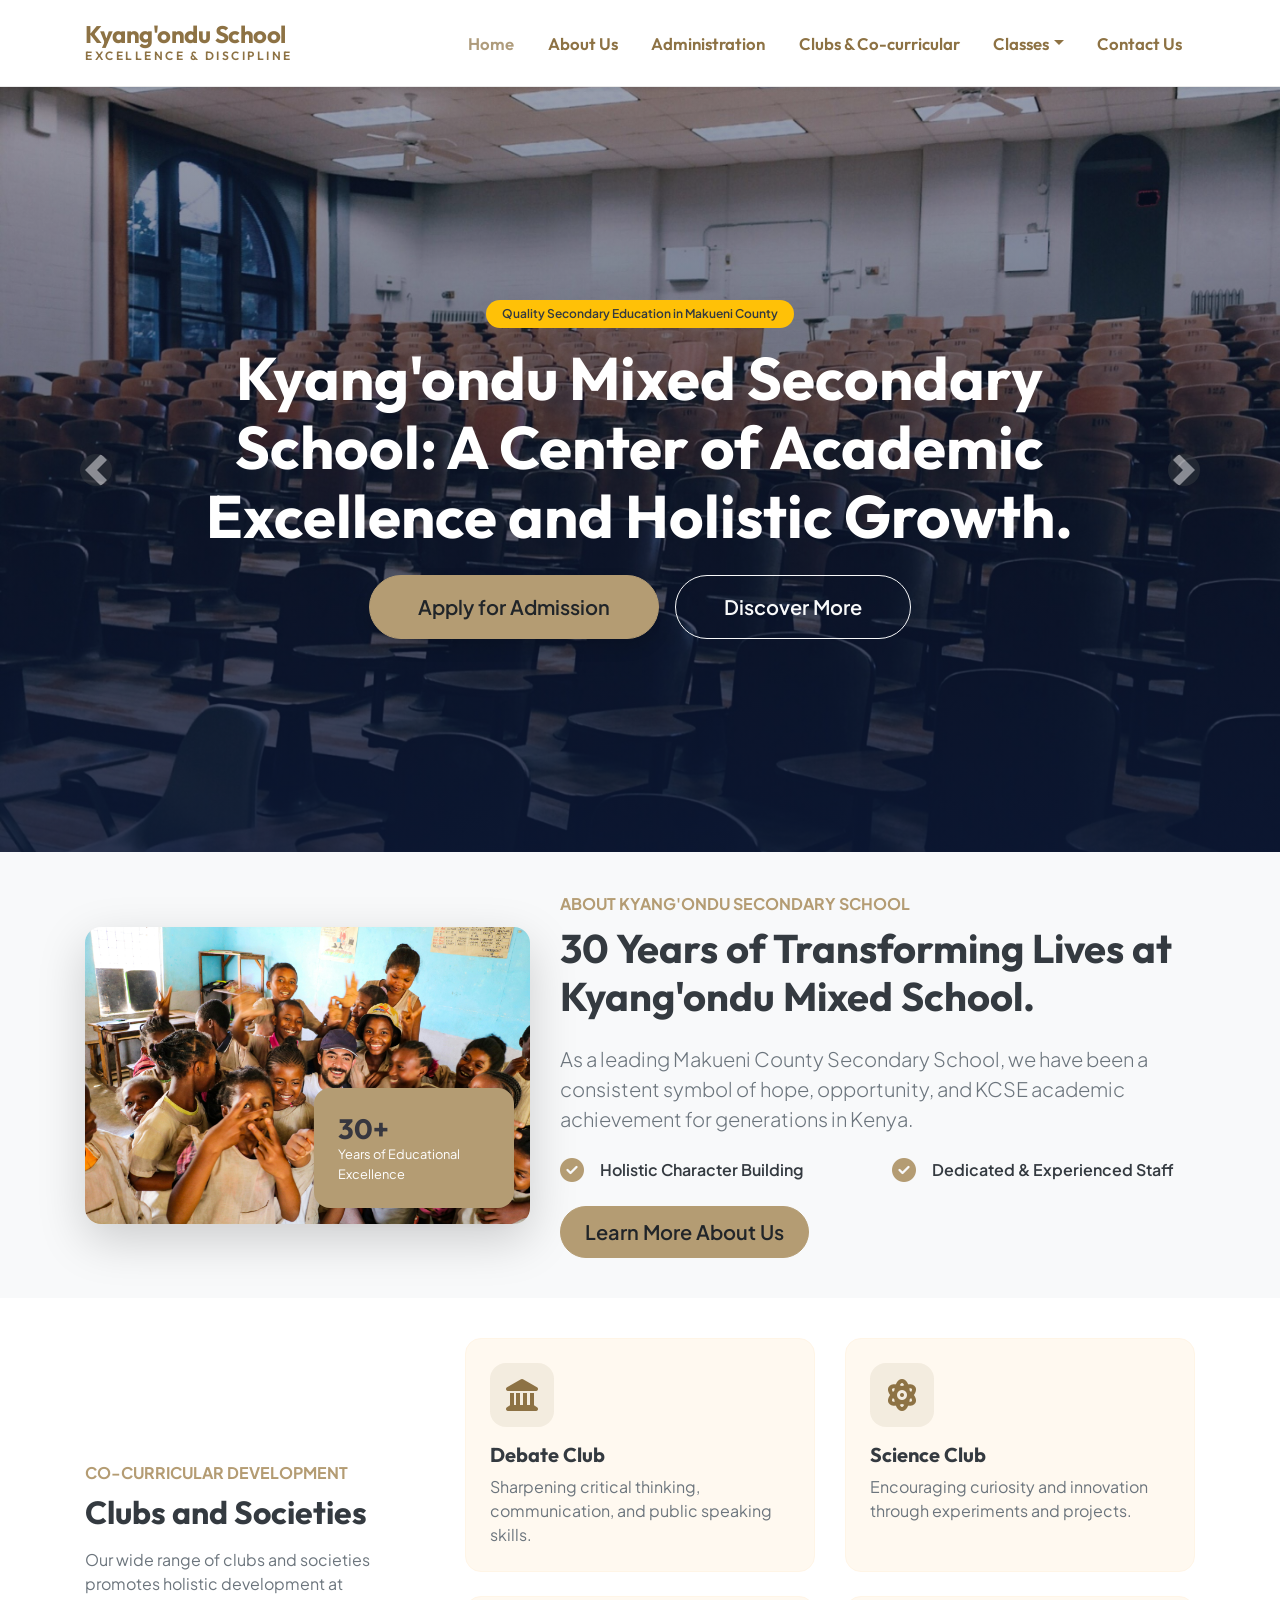
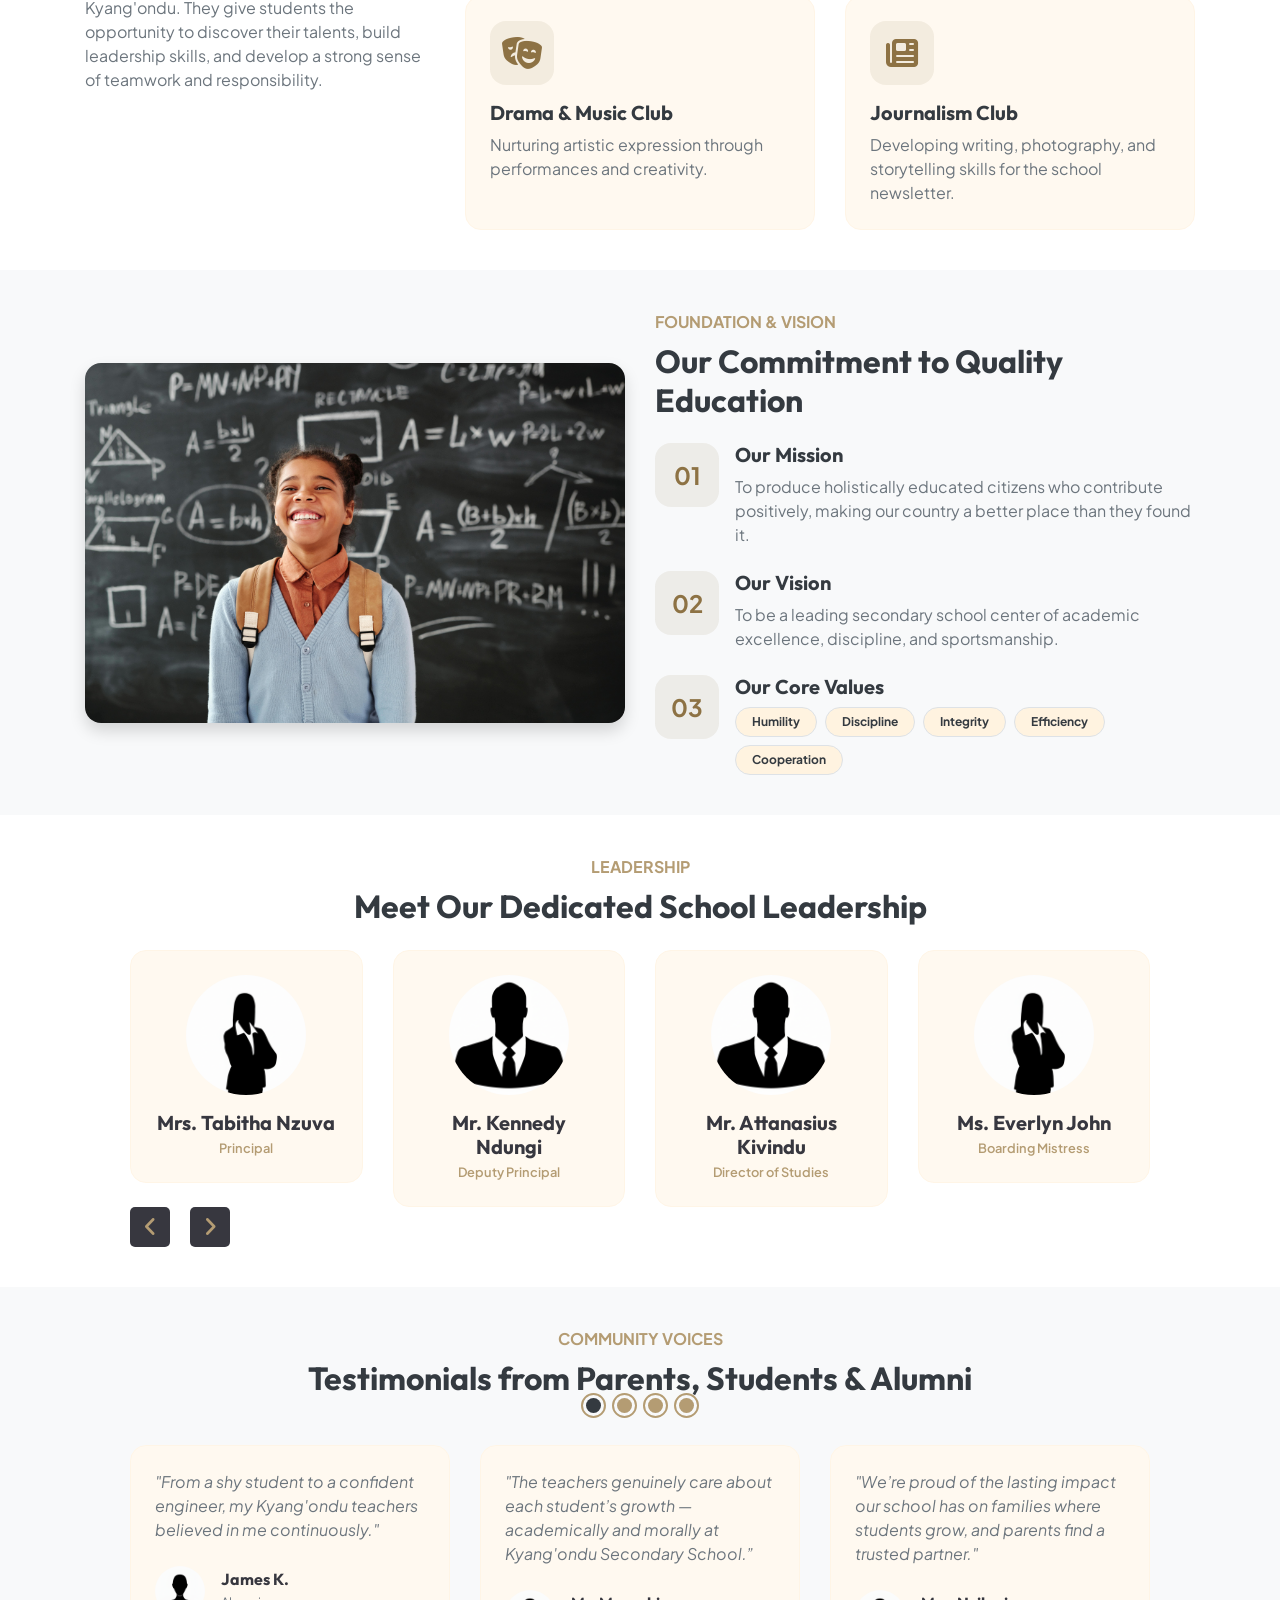
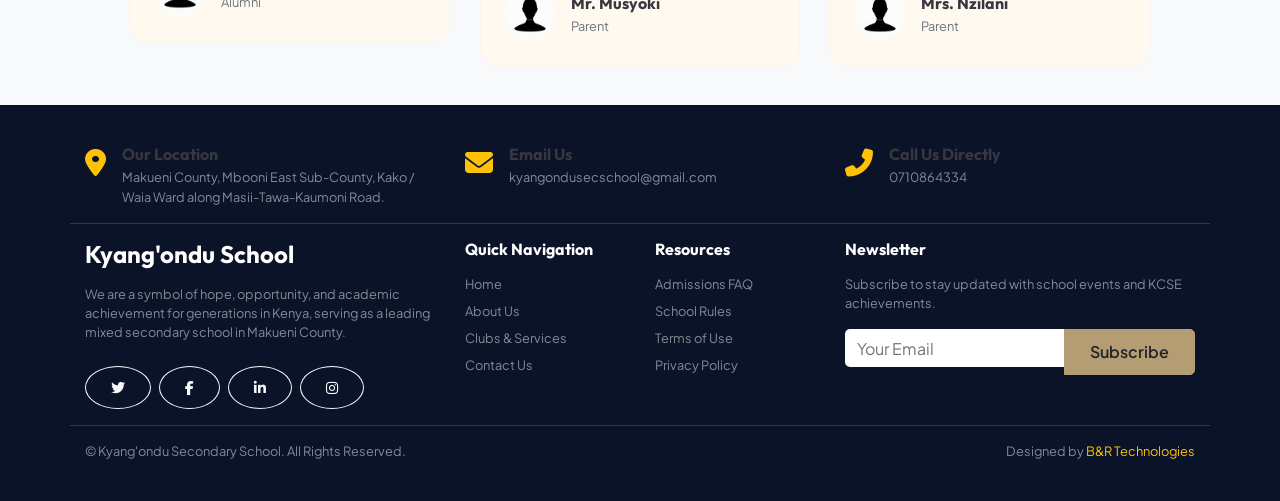
==== commit c7335a83: "Modernized Page" ====
--- a/index.html
+++ b/index.html
@@ -99,13 +99,14 @@
 
         /* Modern Feature Cards */
         .card-custom {
-            border: 1px solid #edf2f7;
+            border: 1px solid #fff5e6;
+            background-color: #fff9f0;
             border-radius: 1rem;
             transition: transform 0.3s ease, box-shadow 0.3s ease;
         }
         .card-custom:hover {
             transform: translateY(-5px);
-            box-shadow: 0 20px 25px -5px rgba(0, 0, 0, 0.08), 0 10px 10px -5px rgba(0, 0, 0, 0.04);
+            box-shadow: 0 15px 30px rgba(141, 114, 68, 0.12);
         }
 
         .icon-square {
@@ -115,14 +116,52 @@
             display: inline-flex;
             align-items: center;
             justify-content: center;
-            background: rgba(13, 71, 161, 0.1);
+            background: rgba(141, 114, 68, 0.1);
             color: var(--bs-primary);
         }
 
-        /* Form Styling */
-        .form-control-lg, .form-select-lg {
-            border-radius: 0.5rem;
-            font-size: 1rem;
+        /* Owl Carousel Arrow Navigation Position Fix */
+        .carousel-wrapper {
+            position: relative;
+            padding: 0 45px;
+        }
+
+        .owl-carousel .owl-nav {
+            position: static !important;
+            margin-top: 0 !important;
+        }
+
+        .owl-carousel .owl-nav button.owl-prev,
+        .owl-carousel .owl-nav button.owl-next {
+            position: absolute !important;
+            top: 50% !important;
+            transform: translateY(-50%) !important;
+            width: 44px !important;
+            height: 44px !important;
+            border-radius: 50% !important;
+            background: #2b2b2b !important;
+            color: #ffffff !important;
+            display: flex !important;
+            align-items: center !important;
+            justify-content: center !important;
+            transition: all 0.3s ease !important;
+            box-shadow: 0 4px 10px rgba(0, 0, 0, 0.15) !important;
+            z-index: 10 !important;
+            font-size: 1.1rem !important;
+        }
+
+        .owl-carousel .owl-nav button.owl-prev {
+            left: 0px !important;
+        }
+
+        .owl-carousel .owl-nav button.owl-next {
+            right: 0px !important;
+        }
+
+        .owl-carousel .owl-nav button.owl-prev:hover,
+        .owl-carousel .owl-nav button.owl-next:hover {
+            background: var(--bs-primary) !important;
+            color: #ffffff !important;
         }
 
         /* Footer Modernization */
@@ -135,13 +174,6 @@
         }
         footer a:hover {
             opacity: 0.8;
-        }
-
-        /* Glassmorphism Accents */
-        .glass-panel {
-            background: rgba(255, 255, 255, 0.1);
-            backdrop-filter: blur(10px);
-            border: 1px solid rgba(255, 255, 255, 0.15);
         }
     </style>
 </head>
@@ -282,7 +314,7 @@
                 <div class="col-lg-8">
                     <div class="row g-4">
                         <div class="col-md-6">
-                            <div class="card-custom p-4 bg-white h-100">
+                            <div class="card-custom p-4 h-100">
                                 <div class="icon-square mb-3">
                                     <i class="fa fa-2x fa-landmark"></i>
                                 </div>
@@ -291,7 +323,7 @@
                             </div>
                         </div>
                         <div class="col-md-6">
-                            <div class="card-custom p-4 bg-white h-100">
+                            <div class="card-custom p-4 h-100">
                                 <div class="icon-square mb-3">
                                     <i class="fa fa-2x fa-atom"></i>
                                 </div>
@@ -300,7 +332,7 @@
                             </div>
                         </div>
                         <div class="col-md-6">
-                            <div class="card-custom p-4 bg-white h-100">
+                            <div class="card-custom p-4 h-100">
                                 <div class="icon-square mb-3">
                                     <i class="fa fa-2x fa-theater-masks"></i>
                                 </div>
@@ -309,7 +341,7 @@
                             </div>
                         </div>
                         <div class="col-md-6">
-                            <div class="card-custom p-4 bg-white h-100">
+                            <div class="card-custom p-4 h-100">
                                 <div class="icon-square mb-3">
                                     <i class="fa fa-2x fa-newspaper"></i>
                                 </div>
@@ -317,49 +349,6 @@
                                 <p class="text-muted mb-0">Developing writing, photography, and storytelling skills for the school newsletter.</p>
                             </div>
                         </div>
-                    </div>
-                </div>
-            </div>
-        </div>
-    </section>
-
-    <!-- Appointment / Contact Section -->
-    <section class="py-5 bg-primary text-white position-relative overflow-hidden" style="background: linear-gradient(135deg, #8d7244 0%, #8d7244 100%);">
-        <div class="container py-4">
-            <div class="row justify-content-center">
-                <div class="col-lg-8 text-center mb-4">
-                    <h2 class="display-6 fw-bold text-white">Contact Us for Admissions & Enquiries</h2>
-                    <p class="text-white-50">Book an appointment or send us a request directly online.</p>
-                </div>
-                <div class="col-lg-8">
-                    <div class="glass-panel p-4 p-md-5 rounded-4 shadow">
-                        <form>
-                            <div class="row g-3">
-                                <div class="col-md-6">
-                                    <input type="text" class="form-control form-control-lg border-0" placeholder="Your Name" required>
-                                </div>
-                                <div class="col-md-6">
-                                    <input type="email" class="form-control form-control-lg border-0" placeholder="Your Email" required>
-                                </div>
-                                <div class="col-md-6">
-                                    <input type="date" class="form-control form-control-lg border-0" aria-label="Appointment Date">
-                                </div>
-                                <div class="col-md-6">
-                                    <input type="time" class="form-control form-control-lg border-0" aria-label="Appointment Time">
-                                </div>
-                                <div class="col-12">
-                                    <select class="form-select form-select-lg border-0" aria-label="Enquiry Category">
-                                        <option selected>2024 Secondary School Admission (Form 1)</option>
-                                        <option value="1">Appointment with a teacher</option>
-                                        <option value="2">School visit/Tour</option>
-                                        <option value="3">Other Enquiry</option>
-                                    </select>
-                                </div>
-                                <div class="col-12 mt-4">
-                                    <button class="btn btn-warning btn-lg w-100 rounded-pill fw-bold text-dark py-3" type="submit">Book An Appointment</button>
-                                </div>
-                            </div>
-                        </form>
                     </div>
                 </div>
             </div>
@@ -423,46 +412,48 @@
     <!-- Staff Section -->
     <section class="py-5">
         <div class="container py-4">
-            <div class="text-center mb-5">
+            <div class="text-center mb-4">
                 <span class="text-primary fw-bold text-uppercase">Leadership</span>
                 <h2 class="fw-bold text-dark mt-2">Meet Our Dedicated School Leadership</h2>
             </div>
             
-            <div class="owl-carousel team-carousel">
-                <div class="card-custom bg-white text-center p-4 h-100">
-                    <img class="img-fluid rounded-circle mx-auto mb-3" src="img/femaleicon.png" style="width: 120px; height: 120px; object-fit: cover;" alt="Principal of Kyang'ondu Secondary School, Mrs. Tabitha Nzuva">
-                    <h5 class="fw-bold mb-1">Mrs. Tabitha Nzuva</h5>
-                    <p class="text-primary fw-semibold small mb-3">Principal</p>
-                </div>
-                <div class="card-custom bg-white text-center p-4 h-100">
-                    <img class="img-fluid rounded-circle mx-auto mb-3" src="img/maleicon.png" style="width: 120px; height: 120px; object-fit: cover;" alt="Deputy Principal of Kyang'ondu Secondary School, Mr. Kennedy Ndungi">
-                    <h5 class="fw-bold mb-1">Mr. Kennedy Ndungi</h5>
-                    <p class="text-primary fw-semibold small mb-3">Deputy Principal</p>
-                </div>
-                <div class="card-custom bg-white text-center p-4 h-100">
-                    <img class="img-fluid rounded-circle mx-auto mb-3" src="img/maleicon.png" style="width: 120px; height: 120px; object-fit: cover;" alt="Director of Studies, Kyang'ondu Secondary School, Mr. Attanasius Kivindu">
-                    <h5 class="fw-bold mb-1">Mr. Attanasius Kivindu</h5>
-                    <p class="text-primary fw-semibold small mb-3">Director of Studies</p>
-                </div>
-                <div class="card-custom bg-white text-center p-4 h-100">
-                    <img class="img-fluid rounded-circle mx-auto mb-3" src="img/femaleicon.png" style="width: 120px; height: 120px; object-fit: cover;" alt="Boarding Mistress, Kyang'ondu Secondary School, Ms. Everlyn John">
-                    <h5 class="fw-bold mb-1">Ms. Everlyn John</h5>
-                    <p class="text-primary fw-semibold small mb-3">Boarding Mistress</p>
-                </div>
-                <div class="card-custom bg-white text-center p-4 h-100">
-                    <img class="img-fluid rounded-circle mx-auto mb-3" src="img/femaleicon.png" style="width: 120px; height: 120px; object-fit: cover;" alt="Senior Teacher, Kyang'ondu Secondary School, Mrs. Agnes Muthama">
-                    <h5 class="fw-bold mb-1">Mrs. Agnes Muthama</h5>
-                    <p class="text-primary fw-semibold small mb-3">Senior Teacher</p>
-                </div>
-                <div class="card-custom bg-white text-center p-4 h-100">
-                    <img class="img-fluid rounded-circle mx-auto mb-3" src="img/maleicon.png" style="width: 120px; height: 120px; object-fit: cover;" alt="Board Chairman of Kyang'ondu Secondary School, Eng. James Mbuva">
-                    <h5 class="fw-bold mb-1">Eng. James Mbuva</h5>
-                    <p class="text-primary fw-semibold small mb-3">Board Chairman</p>
-                </div>
-                <div class="card-custom bg-white text-center p-4 h-100">
-                    <img class="img-fluid rounded-circle mx-auto mb-3" src="img/maleicon.png" style="width: 120px; height: 120px; object-fit: cover;" alt="Chaplain of Kyang'ondu Secondary School, Rev. James Kilinda">
-                    <h5 class="fw-bold mb-1">Rev. James Kilinda</h5>
-                    <p class="text-primary fw-semibold small mb-3">Chaplain</p>
+            <div class="carousel-wrapper">
+                <div class="owl-carousel team-carousel">
+                    <div class="card-custom text-center p-4 h-100">
+                        <img class="img-fluid rounded-circle mx-auto mb-3" src="img/femaleicon.png" style="width: 120px; height: 120px; object-fit: cover;" alt="Principal of Kyang'ondu Secondary School, Mrs. Tabitha Nzuva">
+                        <h5 class="fw-bold mb-1">Mrs. Tabitha Nzuva</h5>
+                        <p class="text-primary fw-semibold small mb-0">Principal</p>
+                    </div>
+                    <div class="card-custom text-center p-4 h-100">
+                        <img class="img-fluid rounded-circle mx-auto mb-3" src="img/maleicon.png" style="width: 120px; height: 120px; object-fit: cover;" alt="Deputy Principal of Kyang'ondu Secondary School, Mr. Kennedy Ndungi">
+                        <h5 class="fw-bold mb-1">Mr. Kennedy Ndungi</h5>
+                        <p class="text-primary fw-semibold small mb-0">Deputy Principal</p>
+                    </div>
+                    <div class="card-custom text-center p-4 h-100">
+                        <img class="img-fluid rounded-circle mx-auto mb-3" src="img/maleicon.png" style="width: 120px; height: 120px; object-fit: cover;" alt="Director of Studies, Kyang'ondu Secondary School, Mr. Attanasius Kivindu">
+                        <h5 class="fw-bold mb-1">Mr. Attanasius Kivindu</h5>
+                        <p class="text-primary fw-semibold small mb-0">Director of Studies</p>
+                    </div>
+                    <div class="card-custom text-center p-4 h-100">
+                        <img class="img-fluid rounded-circle mx-auto mb-3" src="img/femaleicon.png" style="width: 120px; height: 120px; object-fit: cover;" alt="Boarding Mistress, Kyang'ondu Secondary School, Ms. Everlyn John">
+                        <h5 class="fw-bold mb-1">Ms. Everlyn John</h5>
+                        <p class="text-primary fw-semibold small mb-0">Boarding Mistress</p>
+                    </div>
+                    <div class="card-custom text-center p-4 h-100">
+                        <img class="img-fluid rounded-circle mx-auto mb-3" src="img/femaleicon.png" style="width: 120px; height: 120px; object-fit: cover;" alt="Senior Teacher, Kyang'ondu Secondary School, Mrs. Agnes Muthama">
+                        <h5 class="fw-bold mb-1">Mrs. Agnes Muthama</h5>
+                        <p class="text-primary fw-semibold small mb-0">Senior Teacher</p>
+                    </div>
+                    <div class="card-custom text-center p-4 h-100">
+                        <img class="img-fluid rounded-circle mx-auto mb-3" src="img/maleicon.png" style="width: 120px; height: 120px; object-fit: cover;" alt="Board Chairman of Kyang'ondu Secondary School, Eng. James Mbuva">
+                        <h5 class="fw-bold mb-1">Eng. James Mbuva</h5>
+                        <p class="text-primary fw-semibold small mb-0">Board Chairman</p>
+                    </div>
+                    <div class="card-custom text-center p-4 h-100">
+                        <img class="img-fluid rounded-circle mx-auto mb-3" src="img/maleicon.png" style="width: 120px; height: 120px; object-fit: cover;" alt="Chaplain of Kyang'ondu Secondary School, Rev. James Kilinda">
+                        <h5 class="fw-bold mb-1">Rev. James Kilinda</h5>
+                        <p class="text-primary fw-semibold small mb-0">Chaplain</p>
+                    </div>
                 </div>
             </div>
         </div>
@@ -476,44 +467,46 @@
                 <h2 class="fw-bold text-dark mt-2">Testimonials from Parents, Students & Alumni</h2>
             </div>
             
-            <div class="owl-carousel testimonial-carousel">
-                <div class="card-custom bg-white p-4 h-100 d-flex flex-column justify-content-between">
-                    <p class="text-muted fst-italic mb-4">"The teachers genuinely care about each student’s growth — academically and morally at Kyang'ondu Secondary School.”</p>
-                    <div class="d-flex align-items-center gap-3">
-                        <img class="img-fluid rounded-circle" src="img/unisexicon.png" style="width: 50px; height: 50px;" alt="Parent Testimonial Icon">
-                        <div>
-                            <h6 class="fw-bold mb-0">Mr. Musyoki</h6>
-                            <small class="text-muted">Parent</small>
-                        </div>
-                    </div>
-                </div>
-                <div class="card-custom bg-white p-4 h-100 d-flex flex-column justify-content-between">
-                    <p class="text-muted fst-italic mb-4">"We’re proud of the lasting impact our school has on families where students grow, and parents find a trusted partner."</p>
-                    <div class="d-flex align-items-center gap-3">
-                        <img class="img-fluid rounded-circle" src="img/unisexicon.png" style="width: 50px; height: 50px;" alt="Parent Testimonial Icon">
-                        <div>
-                            <h6 class="fw-bold mb-0">Mrs. Nzilani</h6>
-                            <small class="text-muted">Parent</small>
-                        </div>
-                    </div>
-                </div>
-                <div class="card-custom bg-white p-4 h-100 d-flex flex-column justify-content-between">
-                    <p class="text-muted fst-italic mb-4">"The school has helped me discover my talents and work hard toward my dreams. I love the supportive teachers!"</p>
-                    <div class="d-flex align-items-center gap-3">
-                        <img class="img-fluid rounded-circle" src="img/unisexicon.png" style="width: 50px; height: 50px;" alt="Student Testimonial Icon">
-                        <div>
-                            <h6 class="fw-bold mb-0">Mary N.</h6>
-                            <small class="text-muted">Student</small>
-                        </div>
-                    </div>
-                </div>
-                <div class="card-custom bg-white p-4 h-100 d-flex flex-column justify-content-between">
-                    <p class="text-muted fst-italic mb-4">"From a shy student to a confident engineer, my Kyang'ondu teachers believed in me continuously."</p>
-                    <div class="d-flex align-items-center gap-3">
-                        <img class="img-fluid rounded-circle" src="img/unisexicon.png" style="width: 50px; height: 50px;" alt="Alumni Testimonial Icon">
-                        <div>
-                            <h6 class="fw-bold mb-0">James K.</h6>
-                            <small class="text-muted">Alumni</small>
+            <div class="carousel-wrapper">
+                <div class="owl-carousel testimonial-carousel">
+                    <div class="card-custom p-4 h-100 d-flex flex-column justify-content-between">
+                        <p class="text-muted fst-italic mb-4">"The teachers genuinely care about each student’s growth — academically and morally at Kyang'ondu Secondary School.”</p>
+                        <div class="d-flex align-items-center gap-3">
+                            <img class="img-fluid rounded-circle" src="img/unisexicon.png" style="width: 50px; height: 50px;" alt="Parent Testimonial Icon">
+                            <div>
+                                <h6 class="fw-bold mb-0">Mr. Musyoki</h6>
+                                <small class="text-muted">Parent</small>
+                            </div>
+                        </div>
+                    </div>
+                    <div class="card-custom p-4 h-100 d-flex flex-column justify-content-between">
+                        <p class="text-muted fst-italic mb-4">"We’re proud of the lasting impact our school has on families where students grow, and parents find a trusted partner."</p>
+                        <div class="d-flex align-items-center gap-3">
+                            <img class="img-fluid rounded-circle" src="img/unisexicon.png" style="width: 50px; height: 50px;" alt="Parent Testimonial Icon">
+                            <div>
+                                <h6 class="fw-bold mb-0">Mrs. Nzilani</h6>
+                                <small class="text-muted">Parent</small>
+                            </div>
+                        </div>
+                    </div>
+                    <div class="card-custom p-4 h-100 d-flex flex-column justify-content-between">
+                        <p class="text-muted fst-italic mb-4">"The school has helped me discover my talents and work hard toward my dreams. I love the supportive teachers!"</p>
+                        <div class="d-flex align-items-center gap-3">
+                            <img class="img-fluid rounded-circle" src="img/unisexicon.png" style="width: 50px; height: 50px;" alt="Student Testimonial Icon">
+                            <div>
+                                <h6 class="fw-bold mb-0">Mary N.</h6>
+                                <small class="text-muted">Student</small>
+                            </div>
+                        </div>
+                    </div>
+                    <div class="card-custom p-4 h-100 d-flex flex-column justify-content-between">
+                        <p class="text-muted fst-italic mb-4">"From a shy student to a confident engineer, my Kyang'ondu teachers believed in me continuously."</p>
+                        <div class="d-flex align-items-center gap-3">
+                            <img class="img-fluid rounded-circle" src="img/unisexicon.png" style="width: 50px; height: 50px;" alt="Alumni Testimonial Icon">
+                            <div>
+                                <h6 class="fw-bold mb-0">James K.</h6>
+                                <small class="text-muted">Alumni</small>
+                            </div>
                         </div>
                     </div>
                 </div>
